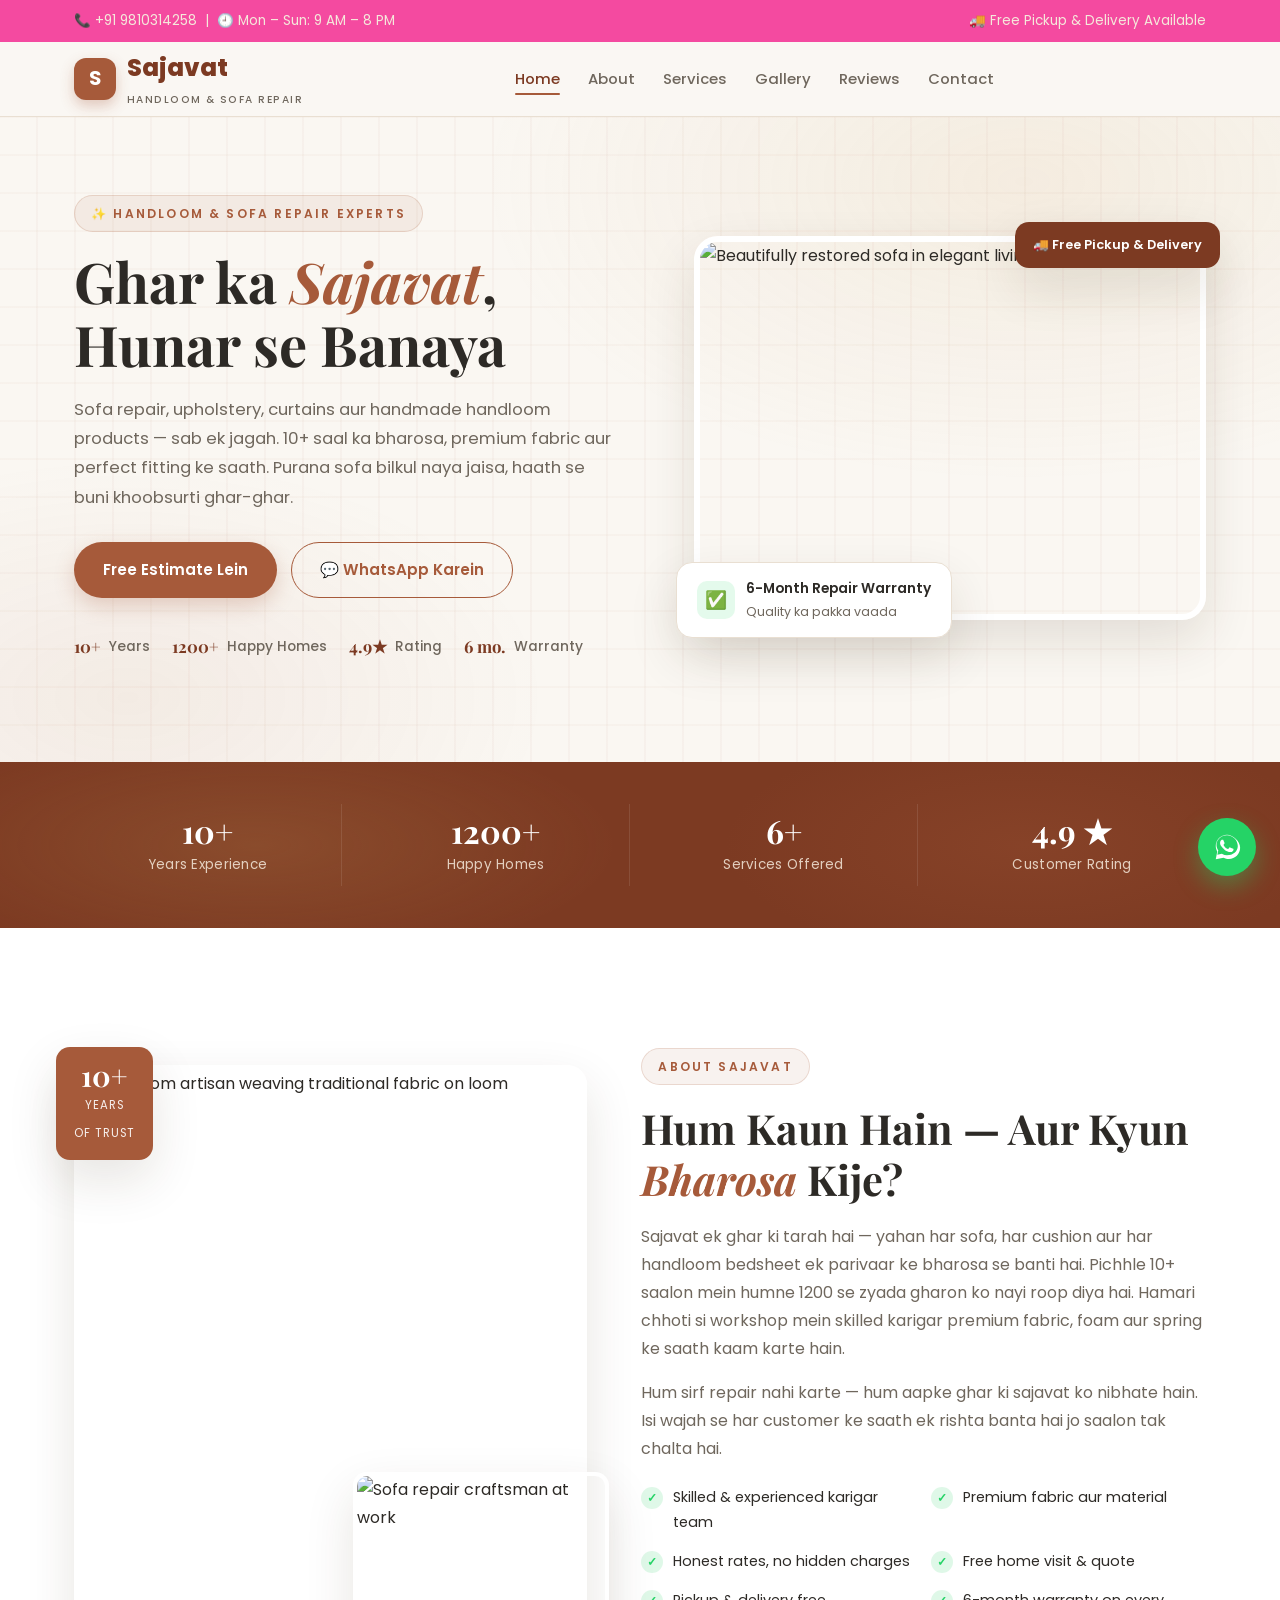
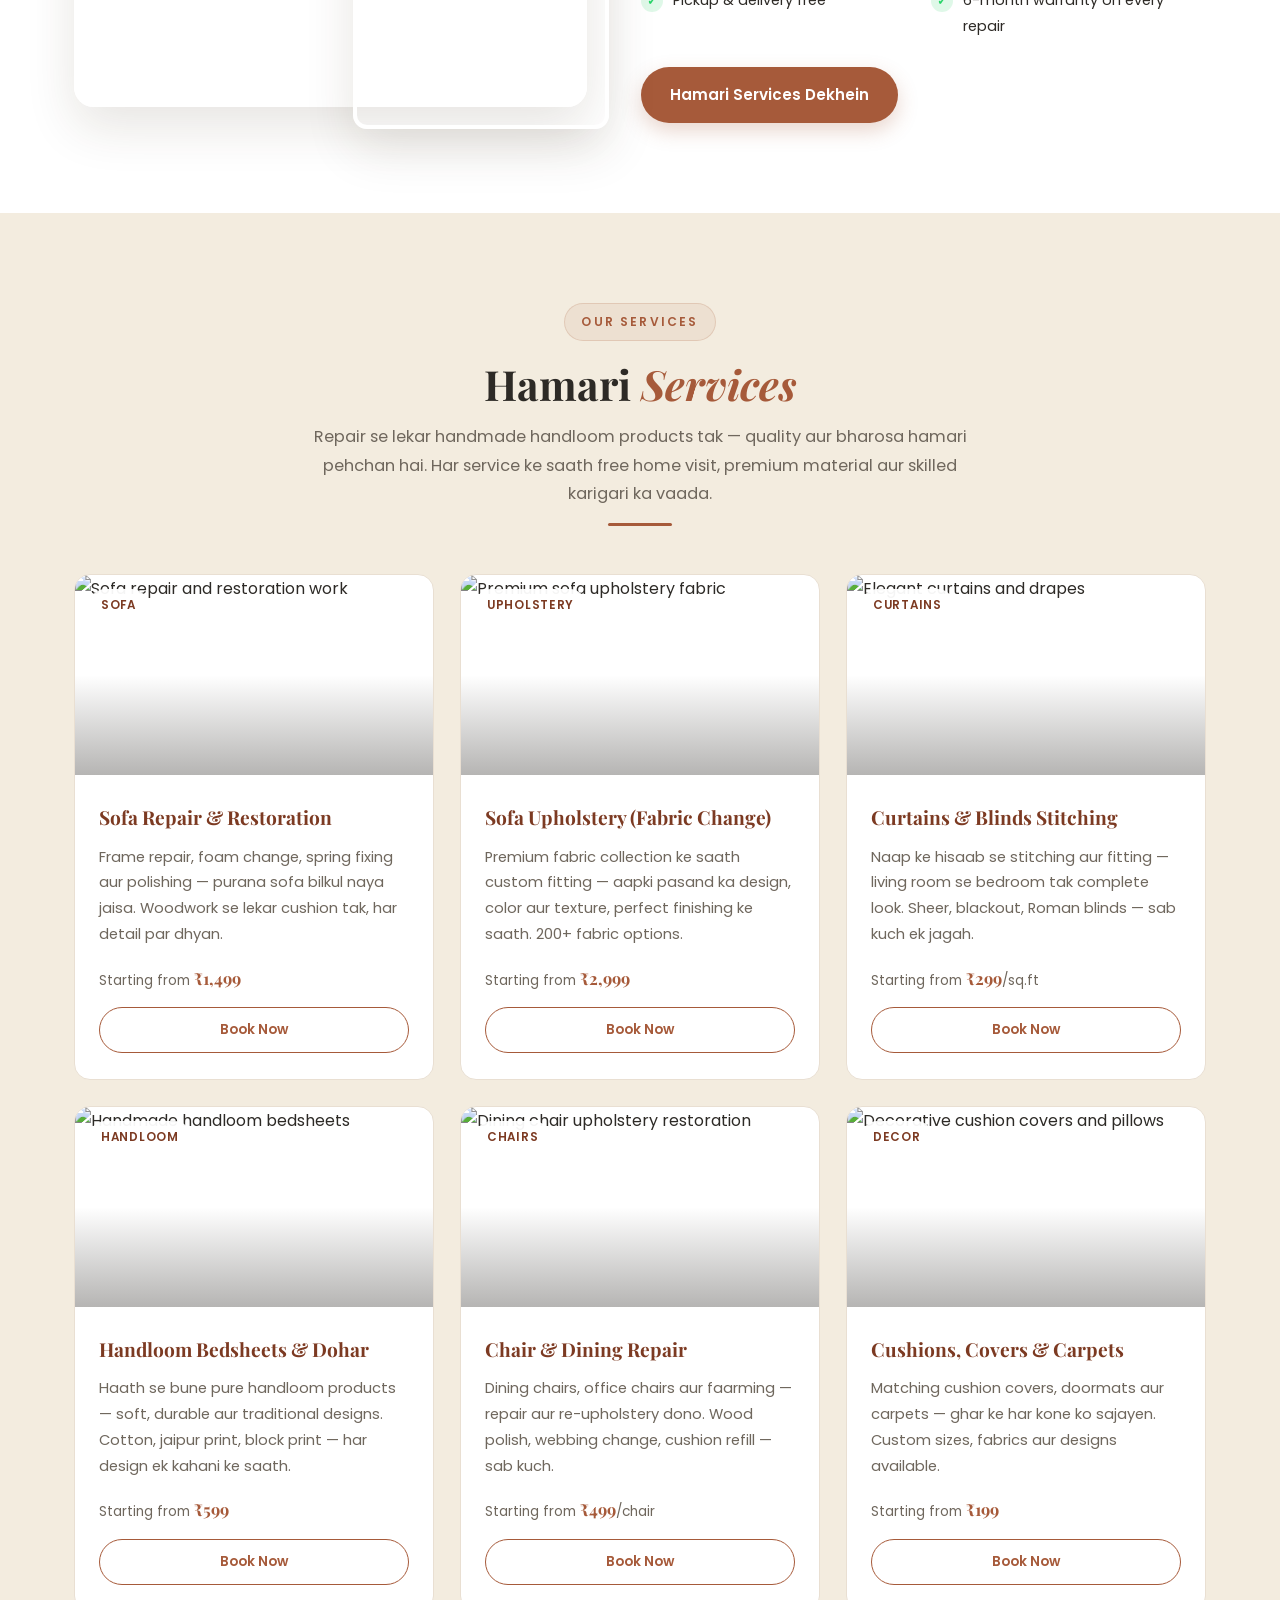
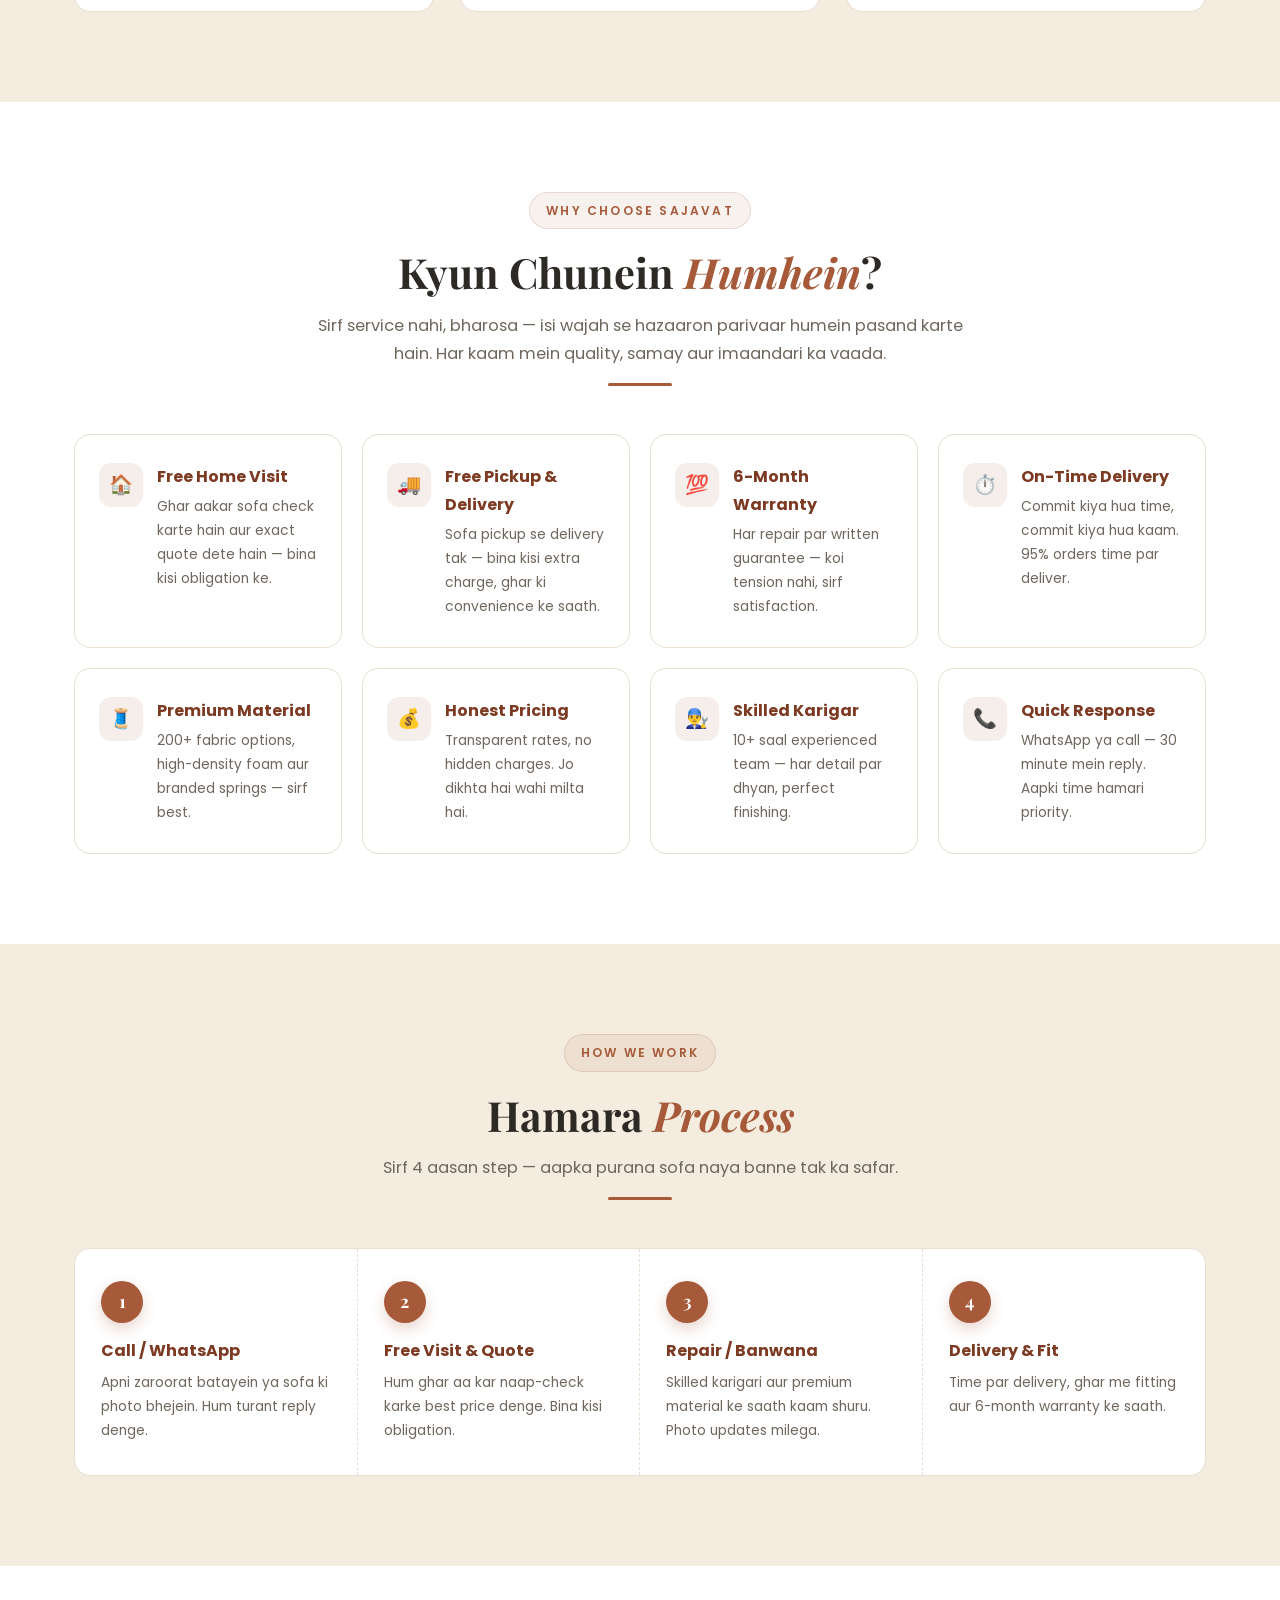
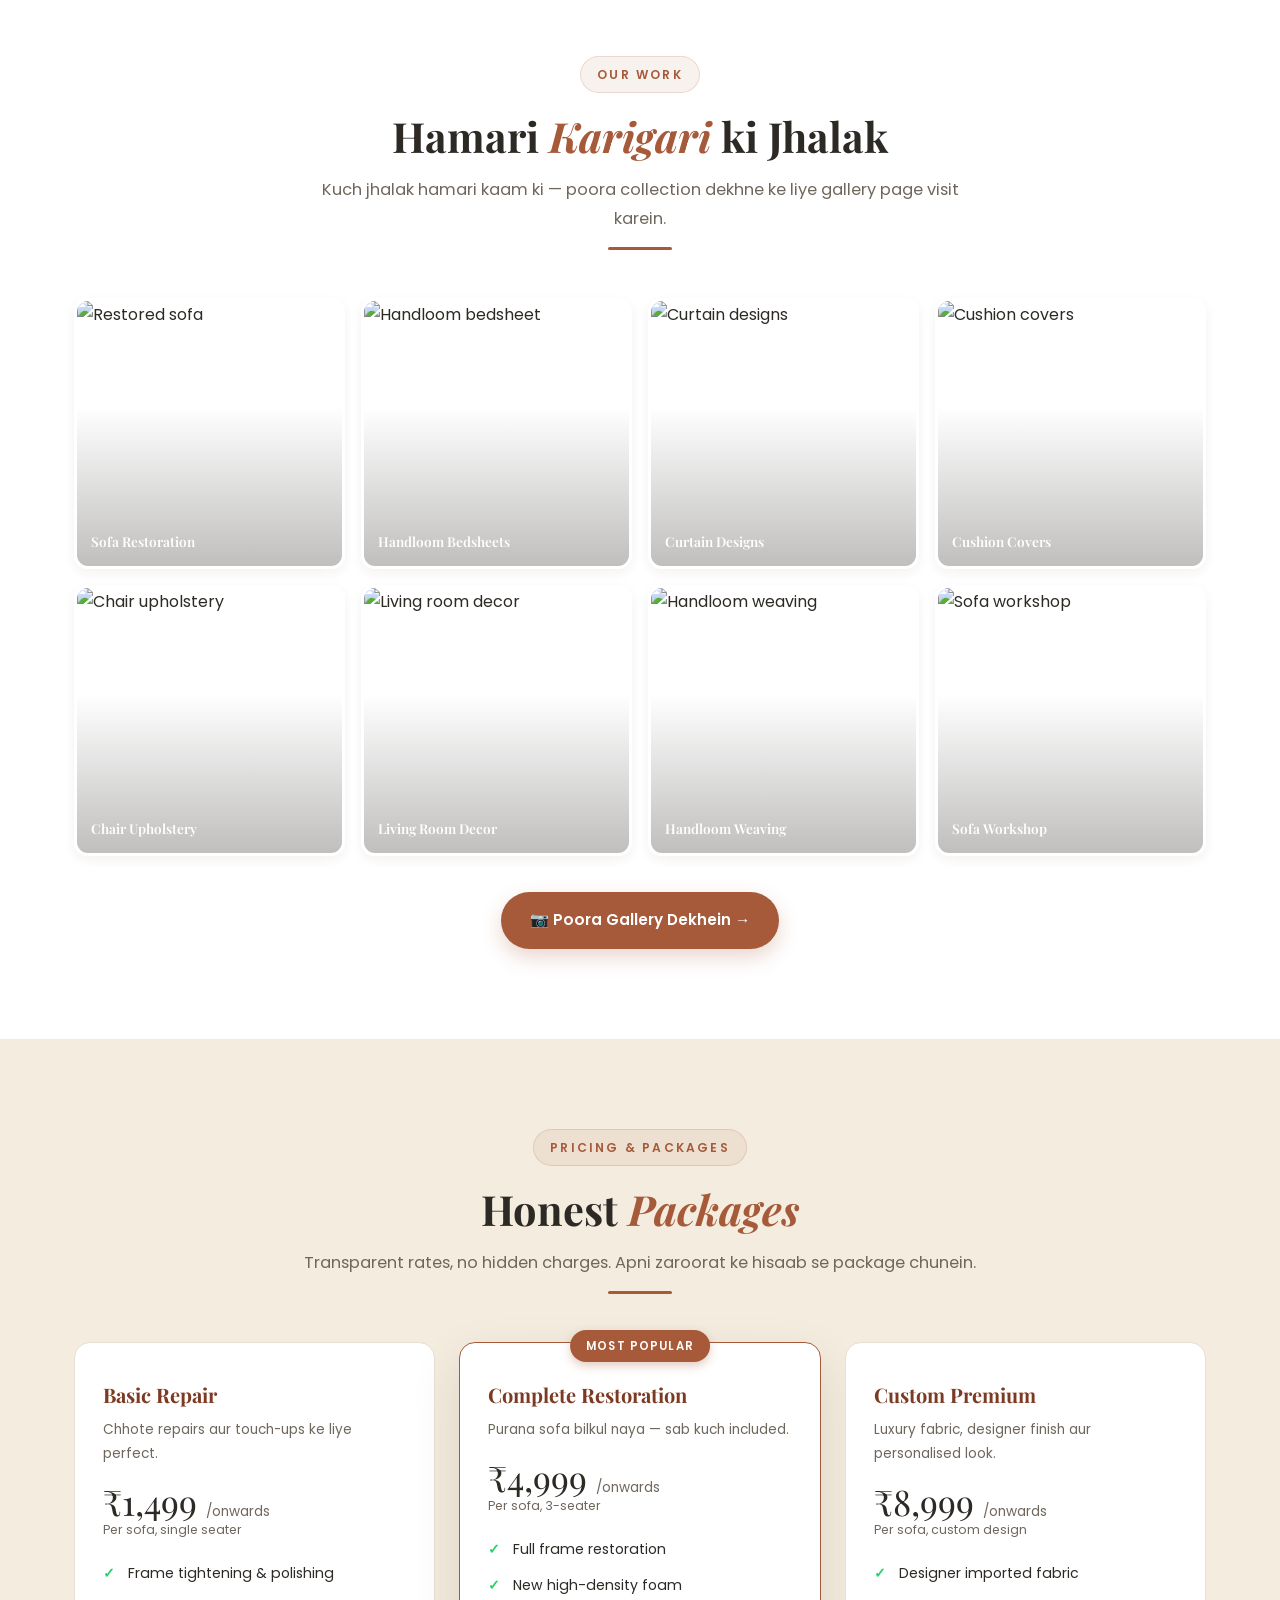
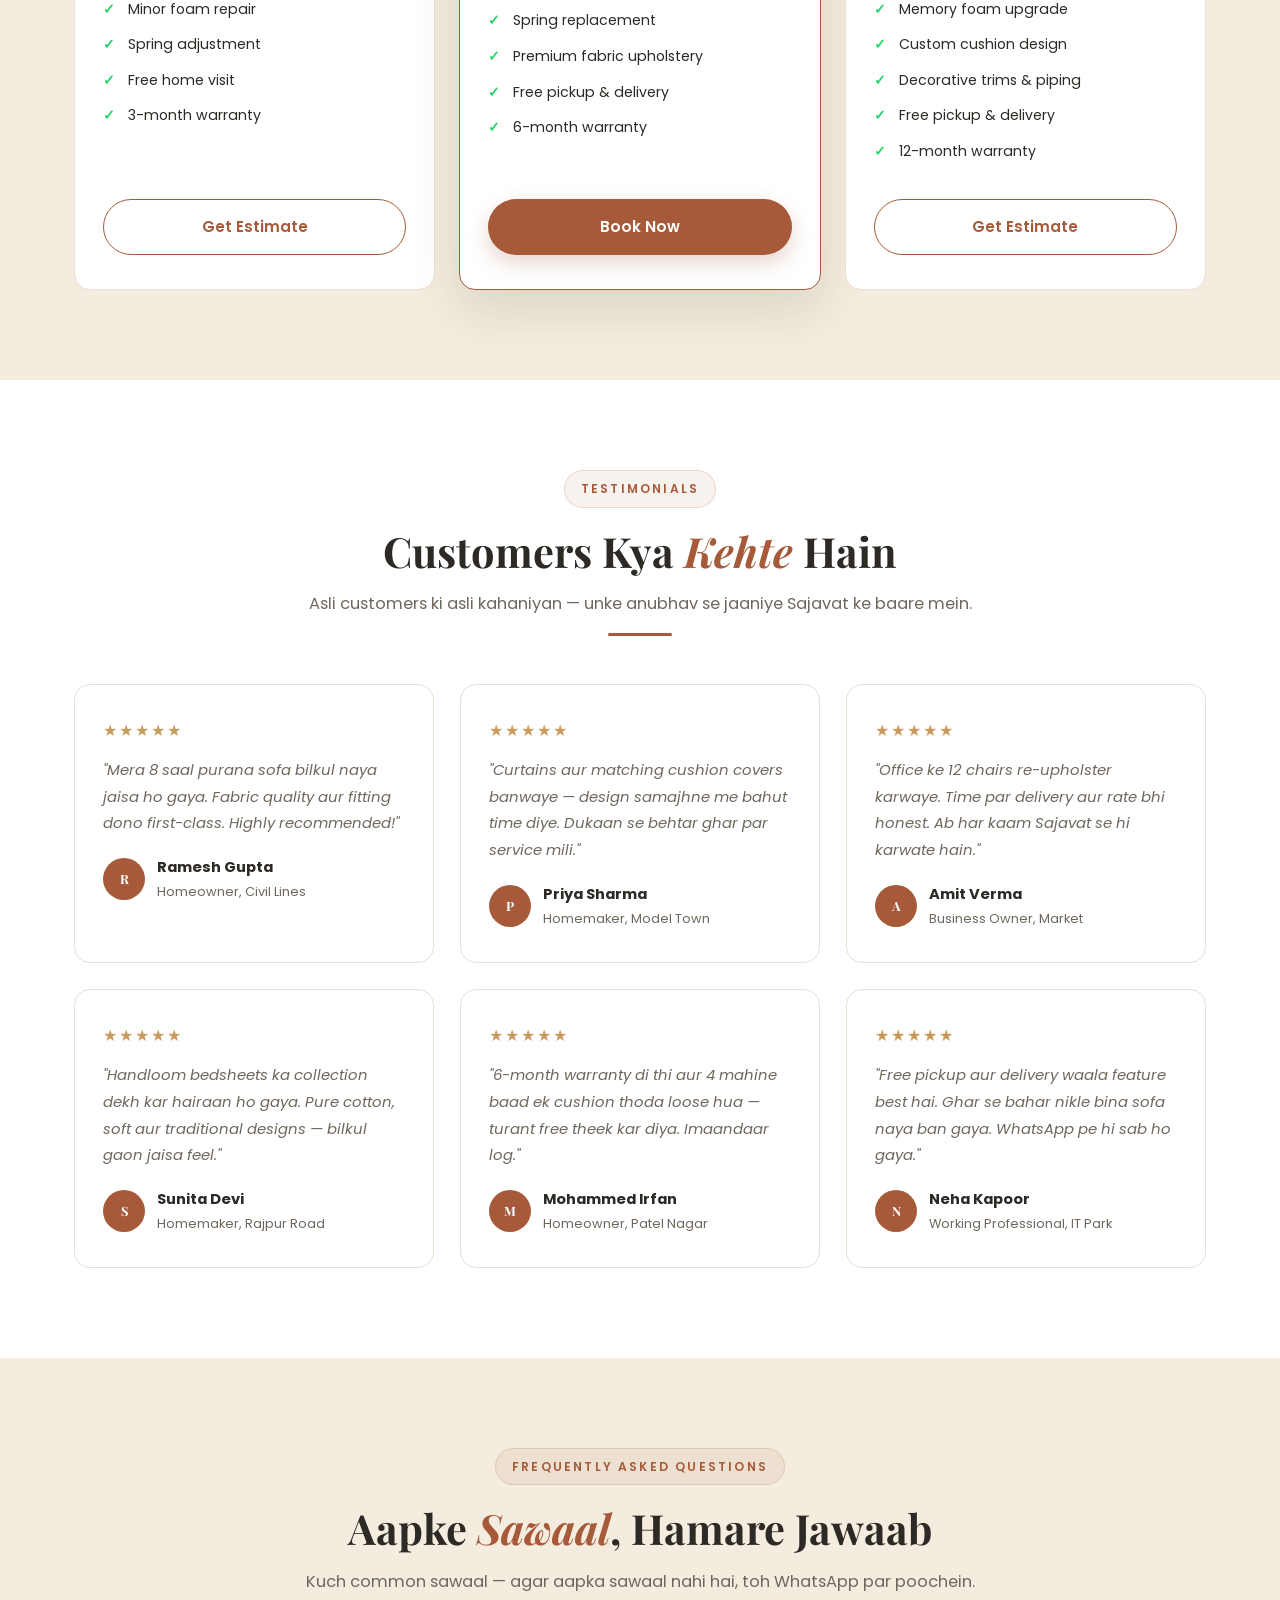
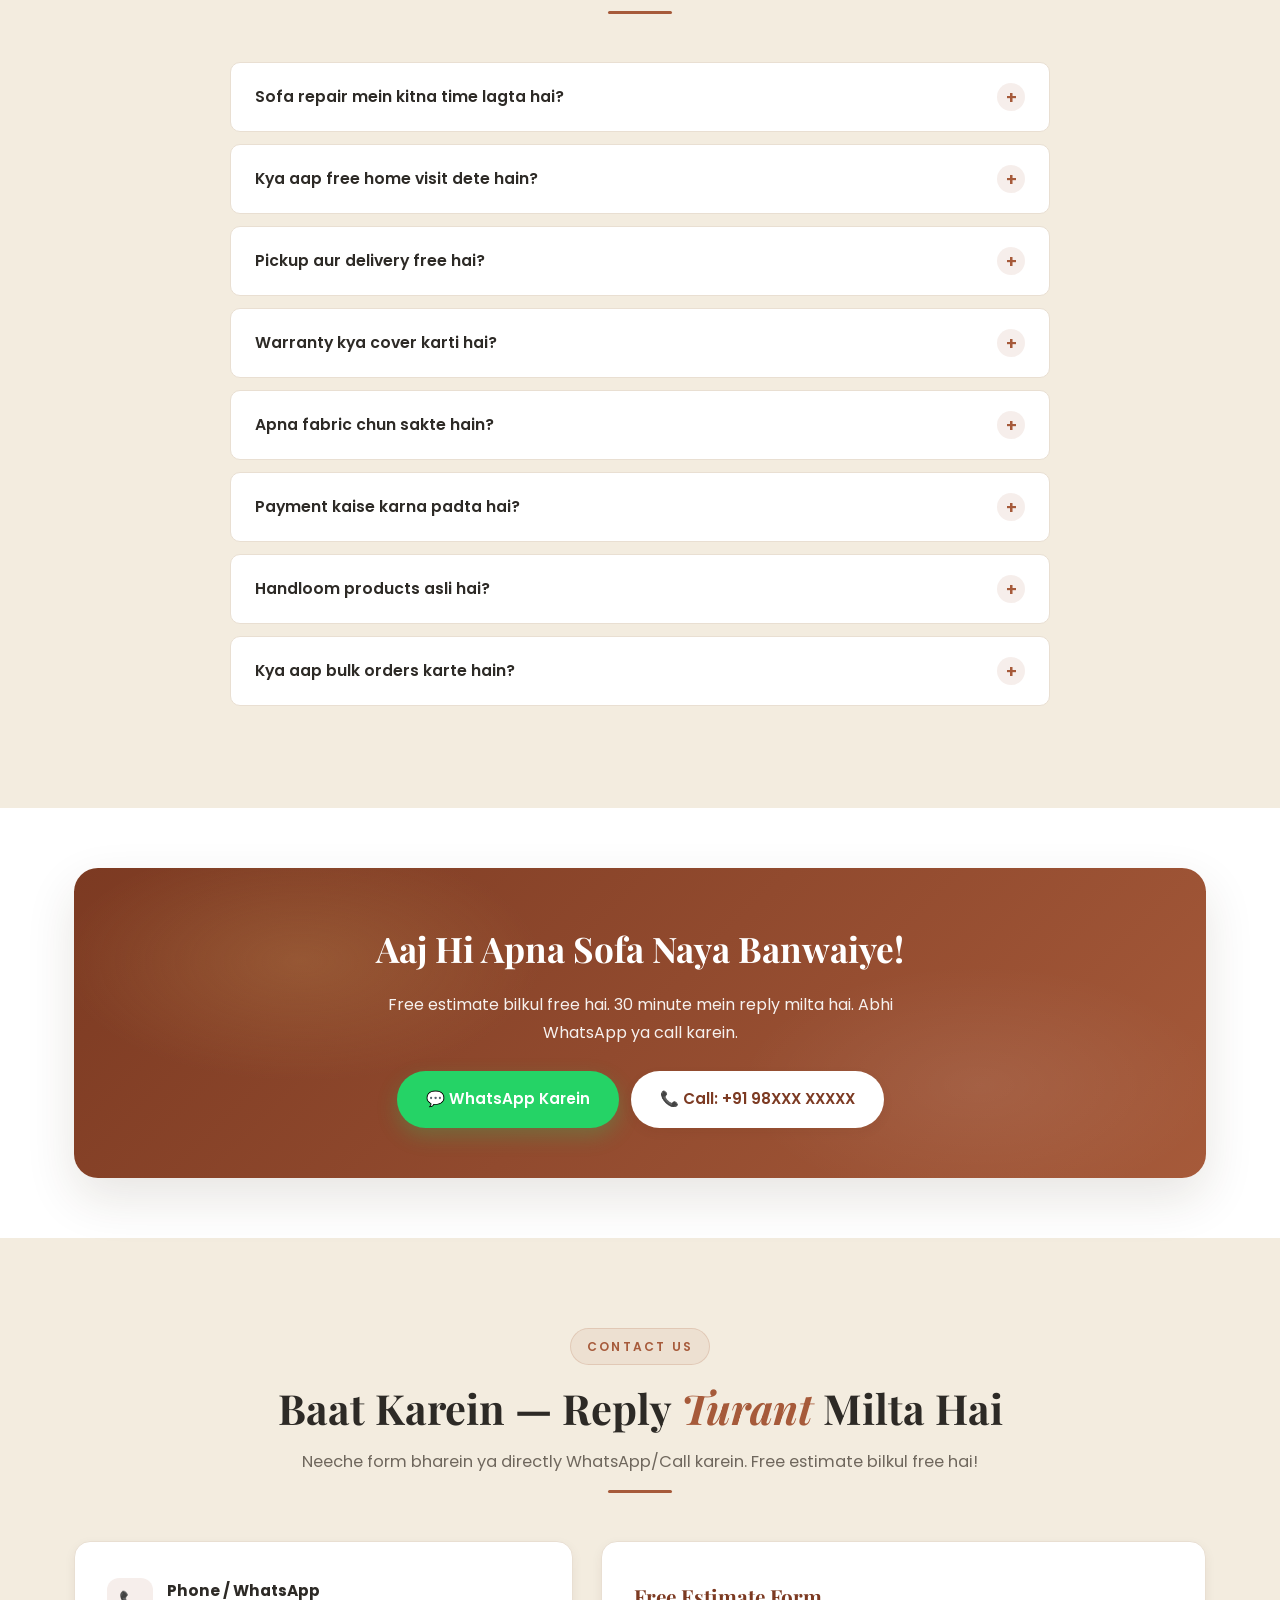
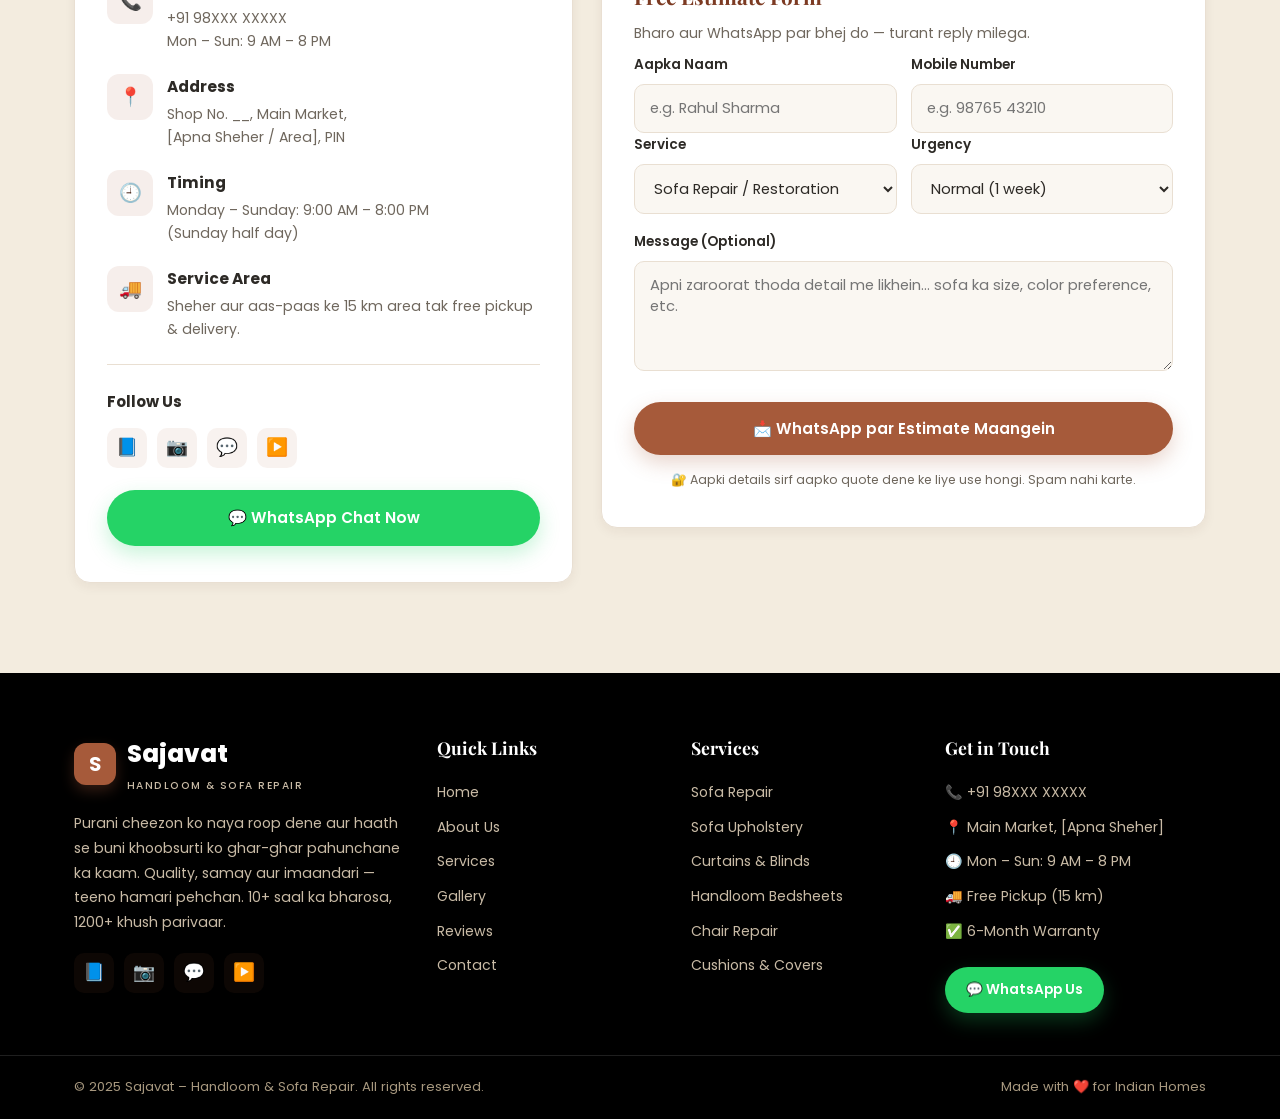
==== index.html @ e5d52e50 "initial commit" ====
<!DOCTYPE html>
<html lang="en">
<head>
<meta charset="UTF-8" />
<meta name="viewport" content="width=device-width, initial-scale=1.0"/>
<title>Sajavat - Handloom & Sofa Repair | Sofa Upholstery, Curtains, Handloom Products</title>
<meta name="description" content="Sajavat - Handloom & Sofa Repair. Professional sofa repair, upholstery, curtains, bedsheets aur handmade handloom products. 10+ years experience, free pickup & delivery, 6-month warranty."/>
<meta name="keywords" content="sofa repair, sofa upholstery, curtains, handloom bedsheets, cushion covers, chair repair, furniture restoration, India"/>
<link rel="icon" href="data:image/svg+xml,<svg xmlns='http://www.w3.org/2000/svg' viewBox='0 0 100 100'><text y='.9em' font-size='90'>🛋️</text></svg>"/>
<link rel="preconnect" href="https://fonts.googleapis.com">
<link rel="preconnect" href="https://fonts.gstatic.com" crossorigin>
<link href="https://fonts.googleapis.com/css2?family=Playfair+Display:wght@600;700;800&family=Poppins:wght@300;400;500;600;700&display=swap" rel="stylesheet">
<link rel="stylesheet" href="assets/css/style.css">
</head>
<body>

<!-- Topbar -->
<div class="topbar">
  <div class="container">
    <span>📞 +91 9810314258 &nbsp;|&nbsp; 🕘 Mon – Sun: 9 AM – 8 PM</span>
    <span>🚚 Free Pickup &amp; Delivery Available</span>
  </div>
</div>

<!-- Navbar -->
<header class="nav" id="nav">
  <div class="container">
    <a href="index.html" class="logo">
      <span class="mark">S</span>
      <span>Sajavat<small>HANDLOOM &amp; SOFA REPAIR</small></span>
    </a>
    <ul class="nav-links" id="navLinks">
      <li><a href="index.html" class="active">Home</a></li>
      <li><a href="about.html">About</a></li>
      <li><a href="index.html#services">Services</a></li>
      <li><a href="gallery.html">Gallery</a></li>
      <li><a href="index.html#reviews">Reviews</a></li>
      <li><a href="index.html#contact">Contact</a></li>
    </ul>
    <div class="nav-cta">
      <button class="hamburger" id="hamburger" aria-label="Menu"><span></span><span></span><span></span></button>
    </div>
  </div>
</header>

<!-- Hero -->
<section class="hero" id="home">
  <div class="container">
    <div>
      <span class="eyebrow bg-light">✨ Handloom &amp; Sofa Repair Experts</span>
      <h1>Ghar ka <em>Sajavat</em>,<br>Hunar se Banaya</h1>
      <p>Sofa repair, upholstery, curtains aur handmade handloom products — sab ek jagah.
         10+ saal ka bharosa, premium fabric aur perfect fitting ke saath.
         Purana sofa bilkul naya jaisa, haath se buni khoobsurti ghar-ghar.</p>
      <div class="hero-cta">
        <a href="#contact" class="btn btn-primary">Free Estimate Lein</a>
        <a href="#" class="btn btn-ghost" onclick="return openWA('Hello Sajavat! Mujhe services ke bare me jankari chahiye.')">💬 WhatsApp Karein</a>
      </div>
      <div class="hero-trust">
        <div class="t"><b>10+</b> Years</div>
        <div class="t"><b>1200+</b> Happy Homes</div>
        <div class="t"><b>4.9★</b> Rating</div>
        <div class="t"><b>6 mo.</b> Warranty</div>
      </div>
    </div>
    <div class="hero-art">
      <div class="img-wrap">
        <img src="https://z-cdn.chatglm.cn/image-search-mcp/images-ppt/97ce4879fca1.jpg" alt="Beautifully restored sofa in elegant living room" loading="eager"/>
      </div>
      <div class="float-card">
        <span class="ic">✅</span>
        <span>6-Month Repair Warranty<small>Quality ka pakka vaada</small></span>
      </div>
      <div class="float-card-2">🚚 Free Pickup &amp; Delivery</div>
    </div>
  </div>
</section>

<!-- Stats -->
<div class="stats">
  <div class="container">
    <div class="stat"><b>10+</b><span>Years Experience</span></div>
    <div class="stat"><b>1200+</b><span>Happy Homes</span></div>
    <div class="stat"><b>6+</b><span>Services Offered</span></div>
    <div class="stat"><b>4.9 ★</b><span>Customer Rating</span></div>
  </div>
</div>

<!-- About -->
<section id="about">
  <div class="container">
    <div class="about-grid">
      <div class="about-img reveal">
        <div class="img-main">
          <img src="https://z-cdn.chatglm.cn/image-search-mcp/images-ppt/840c051d8413.jpg" alt="Handloom artisan weaving traditional fabric on loom" loading="lazy"/>
        </div>
        <div class="img-inset">
          <img src="https://z-cdn.chatglm.cn/image-search-mcp/images-ppt/ca7c130a15d4.jpg" alt="Sofa repair craftsman at work" loading="lazy"/>
        </div>
        <div class="badge">
          <b>10+</b>
          <span>YEARS<br>OF TRUST</span>
        </div>
      </div>
      <div class="about-text reveal">
        <span class="eyebrow">About Sajavat</span>
        <h2 class="h2">Hum Kaun Hain — Aur Kyun <em>Bharosa</em> Kije?</h2>
        <p>Sajavat ek ghar ki tarah hai — yahan har sofa, har cushion aur har handloom bedsheet
           ek parivaar ke bharosa se banti hai. Pichhle 10+ saalon mein humne 1200 se zyada
           gharon ko nayi roop diya hai. Hamari chhoti si workshop mein skilled karigar
           premium fabric, foam aur spring ke saath kaam karte hain.</p>
        <p>Hum sirf repair nahi karte — hum aapke ghar ki sajavat ko nibhate hain.
           Isi wajah se har customer ke saath ek rishta banta hai jo saalon tak chalta hai.</p>
        <ul class="about-points">
          <li>Skilled &amp; experienced karigar team</li>
          <li>Premium fabric aur material</li>
          <li>Honest rates, no hidden charges</li>
          <li>Free home visit &amp; quote</li>
          <li>Pickup &amp; delivery free</li>
          <li>6-month warranty on every repair</li>
        </ul>
        <a href="#services" class="btn btn-primary">Hamari Services Dekhein</a>
      </div>
    </div>
  </div>
</section>

<!-- Services -->
<section id="services" class="alt">
  <div class="container">
    <div class="center reveal">
      <span class="eyebrow">Our Services</span>
      <h2 class="h2">Hamari <em>Services</em></h2>
      <p class="lead">Repair se lekar handmade handloom products tak — quality aur bharosa hamari pehchan hai.
         Har service ke saath free home visit, premium material aur skilled karigari ka vaada.</p>
      <div class="divider"></div>
    </div>
    <div class="grid-3">

      <div class="service-card reveal">
        <div class="img">
          <span class="tag">Sofa</span>
          <img src="https://kmsofarepair.in/wp-content/uploads/2026/04/kmsofarepair5.png" alt="Sofa repair and restoration work" loading="lazy"/>
        </div>
        <div class="body">
          <h3>Sofa Repair &amp; Restoration</h3>
          <p>Frame repair, foam change, spring fixing aur polishing — purana sofa bilkul naya jaisa.
             Woodwork se lekar cushion tak, har detail par dhyan.</p>
          <div class="price">Starting from <b>₹1,499</b></div>
          <a href="#contact" class="btn btn-ghost btn-sm">Book Now</a>
        </div>
      </div>

      <div class="service-card reveal">
        <div class="img">
          <span class="tag">Upholstery</span>
          <img src="https://encrypted-tbn0.gstatic.com/images?q=tbn:ANd9GcQnqzMTVvgCG3smobChjIST50tUYcXAbkySMN74mga-4A&s=10" alt="Premium sofa upholstery fabric" loading="lazy"/>
        </div>
        <div class="body">
          <h3>Sofa Upholstery (Fabric Change)</h3>
          <p>Premium fabric collection ke saath custom fitting — aapki pasand ka design, color aur
             texture, perfect finishing ke saath. 200+ fabric options.</p>
          <div class="price">Starting from <b>₹2,999</b></div>
          <a href="#contact" class="btn btn-ghost btn-sm">Book Now</a>
        </div>
      </div>

      <div class="service-card reveal">
        <div class="img">
          <span class="tag">Curtains</span>
          <img src="https://encrypted-tbn0.gstatic.com/images?q=tbn:ANd9GcS8aWmDX20CifVtRWA8D0QKsVitb74I-jEuUjzS-Oiy6Q&s=10" alt="Elegant curtains and drapes" loading="lazy"/>
        </div>
        <div class="body">
          <h3>Curtains &amp; Blinds Stitching</h3>
          <p>Naap ke hisaab se stitching aur fitting — living room se bedroom tak complete look.
             Sheer, blackout, Roman blinds — sab kuch ek jagah.</p>
          <div class="price">Starting from <b>₹299</b>/sq.ft</div>
          <a href="#contact" class="btn btn-ghost btn-sm">Book Now</a>
        </div>
      </div>

      <div class="service-card reveal">
        <div class="img">
          <span class="tag">Handloom</span>
          <img src="https://www.chapassyahii.com/cdn/shop/files/neel-van-buti-dohar-and-bedsheet-combo-7245305.png?v=1783492270&width=3840" alt="Handmade handloom bedsheets" loading="lazy"/>
        </div>
        <div class="body">
          <h3>Handloom Bedsheets &amp; Dohar</h3>
          <p>Haath se bune pure handloom products — soft, durable aur traditional designs.
             Cotton, jaipur print, block print — har design ek kahani ke saath.</p>
          <div class="price">Starting from <b>₹599</b></div>
          <a href="#contact" class="btn btn-ghost btn-sm">Book Now</a>
        </div>
      </div>

      <div class="service-card reveal">
        <div class="img">
          <span class="tag">Chairs</span>
          <img src="https://z-cdn.chatglm.cn/image-search-mcp/images-ppt/58f1ea034c84.jpg" alt="Dining chair upholstery restoration" loading="lazy"/>
        </div>
        <div class="body">
          <h3>Chair &amp; Dining Repair</h3>
          <p>Dining chairs, office chairs aur faarming — repair aur re-upholstery dono.
             Wood polish, webbing change, cushion refill — sab kuch.</p>
          <div class="price">Starting from <b>₹499</b>/chair</div>
          <a href="#contact" class="btn btn-ghost btn-sm">Book Now</a>
        </div>
      </div>

      <div class="service-card reveal">
        <div class="img">
          <span class="tag">Decor</span>
          <img src="https://images.pexels.com/photos/18714557/pexels-photo-18714557/free-photo-of-pillows-and-blankets-on-an-exhibition.jpeg" alt="Decorative cushion covers and pillows" loading="lazy"/>
        </div>
        <div class="body">
          <h3>Cushions, Covers &amp; Carpets</h3>
          <p>Matching cushion covers, doormats aur carpets — ghar ke har kone ko sajayen.
             Custom sizes, fabrics aur designs available.</p>
          <div class="price">Starting from <b>₹199</b></div>
          <a href="#contact" class="btn btn-ghost btn-sm">Book Now</a>
        </div>
      </div>

    </div>
  </div>
</section>

<!-- Why choose us -->
<section id="why">
  <div class="container">
    <div class="center reveal">
      <span class="eyebrow">Why Choose Sajavat</span>
      <h2 class="h2">Kyun Chunein <em>Humhein</em>?</h2>
      <p class="lead">Sirf service nahi, bharosa — isi wajah se hazaaron parivaar humein
         pasand karte hain. Har kaam mein quality, samay aur imaandari ka vaada.</p>
      <div class="divider"></div>
    </div>
    <div class="why-grid">
      <div class="why reveal"><div class="tick">🏠</div><div><b>Free Home Visit</b><p>Ghar aakar sofa check karte hain aur exact quote dete hain — bina kisi obligation ke.</p></div></div>
      <div class="why reveal"><div class="tick">🚚</div><div><b>Free Pickup &amp; Delivery</b><p>Sofa pickup se delivery tak — bina kisi extra charge, ghar ki convenience ke saath.</p></div></div>
      <div class="why reveal"><div class="tick">💯</div><div><b>6-Month Warranty</b><p>Har repair par written guarantee — koi tension nahi, sirf satisfaction.</p></div></div>
      <div class="why reveal"><div class="tick">⏱️</div><div><b>On-Time Delivery</b><p>Commit kiya hua time, commit kiya hua kaam. 95% orders time par deliver.</p></div></div>
      <div class="why reveal"><div class="tick">🧵</div><div><b>Premium Material</b><p>200+ fabric options, high-density foam aur branded springs — sirf best.</p></div></div>
      <div class="why reveal"><div class="tick">💰</div><div><b>Honest Pricing</b><p>Transparent rates, no hidden charges. Jo dikhta hai wahi milta hai.</p></div></div>
      <div class="why reveal"><div class="tick">👨‍🔧</div><div><b>Skilled Karigar</b><p>10+ saal experienced team — har detail par dhyan, perfect finishing.</p></div></div>
      <div class="why reveal"><div class="tick">📞</div><div><b>Quick Response</b><p>WhatsApp ya call — 30 minute mein reply. Aapki time hamari priority.</p></div></div>
    </div>
  </div>
</section>

<!-- Process -->
<section class="alt" id="process">
  <div class="container">
    <div class="center reveal">
      <span class="eyebrow">How We Work</span>
      <h2 class="h2">Hamara <em>Process</em></h2>
      <p class="lead">Sirf 4 aasan step — aapka purana sofa naya banne tak ka safar.</p>
      <div class="divider"></div>
    </div>
    <div class="process reveal">
      <div class="step"><div class="num">1</div><b>Call / WhatsApp</b><p>Apni zaroorat batayein ya sofa ki photo bhejein. Hum turant reply denge.</p></div>
      <div class="step"><div class="num">2</div><b>Free Visit &amp; Quote</b><p>Hum ghar aa kar naap-check karke best price denge. Bina kisi obligation.</p></div>
      <div class="step"><div class="num">3</div><b>Repair / Banwana</b><p>Skilled karigari aur premium material ke saath kaam shuru. Photo updates milega.</p></div>
      <div class="step"><div class="num">4</div><b>Delivery &amp; Fit</b><p>Time par delivery, ghar me fitting aur 6-month warranty ke saath.</p></div>
    </div>
  </div>
</section>

<!-- Gallery preview -->
<section id="gallery-preview">
  <div class="container">
    <div class="center reveal">
      <span class="eyebrow">Our Work</span>
      <h2 class="h2">Hamari <em>Karigari</em> ki Jhalak</h2>
      <p class="lead">Kuch jhalak hamari kaam ki — poora collection dekhne ke liye gallery page visit karein.</p>
      <div class="divider"></div>
    </div>
    <div class="gallery-preview">
      <a href="gallery.html" class="gp reveal">
        <img src="https://z-cdn.chatglm.cn/image-search-mcp/images-ppt/9d65d45a7bd0.jpg" alt="Restored sofa" loading="lazy"/>
        <span class="cap">Sofa Restoration</span>
      </a>
      <a href="gallery.html" class="gp reveal">
        <img src="https://z-cdn.chatglm.cn/image-search-mcp/images-ppt/f0bea432de3f.jpg" alt="Handloom bedsheet" loading="lazy"/>
        <span class="cap">Handloom Bedsheets</span>
      </a>
      <a href="gallery.html" class="gp reveal">
        <img src="https://z-cdn.chatglm.cn/image-search-mcp/images-ppt/140c94dad20f.jpg" alt="Curtain designs" loading="lazy"/>
        <span class="cap">Curtain Designs</span>
      </a>
      <a href="gallery.html" class="gp reveal">
        <img src="https://z-cdn.chatglm.cn/image-search-mcp/images-ppt/82efd582cbd0.jpg" alt="Cushion covers" loading="lazy"/>
        <span class="cap">Cushion Covers</span>
      </a>
      <a href="gallery.html" class="gp reveal">
        <img src="https://z-cdn.chatglm.cn/image-search-mcp/images-ppt/a2d2b614a977.jpg" alt="Chair upholstery" loading="lazy"/>
        <span class="cap">Chair Upholstery</span>
      </a>
      <a href="gallery.html" class="gp reveal">
        <img src="https://z-cdn.chatglm.cn/image-search-mcp/images-ppt/79854e62e999.jpg" alt="Living room decor" loading="lazy"/>
        <span class="cap">Living Room Decor</span>
      </a>
      <a href="gallery.html" class="gp reveal">
        <img src="https://z-cdn.chatglm.cn/image-search-mcp/images-ppt/6f8ee395700f.jpg" alt="Handloom weaving" loading="lazy"/>
        <span class="cap">Handloom Weaving</span>
      </a>
      <a href="gallery.html" class="gp reveal">
        <img src="https://z-cdn.chatglm.cn/image-search-mcp/images-ppt/e37630650fdc.jpg" alt="Sofa workshop" loading="lazy"/>
        <span class="cap">Sofa Workshop</span>
      </a>
    </div>
    <div class="gallery-link-bar">
      <a href="gallery.html" class="btn btn-primary">📷 Poora Gallery Dekhein →</a>
    </div>
  </div>
</section>

<!-- Pricing / Packages -->
<section class="alt" id="pricing">
  <div class="container">
    <div class="center reveal">
      <span class="eyebrow">Pricing &amp; Packages</span>
      <h2 class="h2">Honest <em>Packages</em></h2>
      <p class="lead">Transparent rates, no hidden charges. Apni zaroorat ke hisaab se package chunein.</p>
      <div class="divider"></div>
    </div>
    <div class="price-grid">

      <div class="price-card reveal">
        <h3>Basic Repair</h3>
        <p class="desc">Chhote repairs aur touch-ups ke liye perfect.</p>
        <div class="amt">₹1,499 <small>/onwards</small></div>
        <div class="from">Per sofa, single seater</div>
        <ul>
          <li>Frame tightening &amp; polishing</li>
          <li>Minor foam repair</li>
          <li>Spring adjustment</li>
          <li>Free home visit</li>
          <li>3-month warranty</li>
        </ul>
        <a href="#contact" class="btn btn-ghost">Get Estimate</a>
      </div>

      <div class="price-card featured reveal">
        <span class="ribbon">Most Popular</span>
        <h3>Complete Restoration</h3>
        <p class="desc">Purana sofa bilkul naya — sab kuch included.</p>
        <div class="amt">₹4,999 <small>/onwards</small></div>
        <div class="from">Per sofa, 3-seater</div>
        <ul>
          <li>Full frame restoration</li>
          <li>New high-density foam</li>
          <li>Spring replacement</li>
          <li>Premium fabric upholstery</li>
          <li>Free pickup &amp; delivery</li>
          <li>6-month warranty</li>
        </ul>
        <a href="#contact" class="btn btn-primary">Book Now</a>
      </div>

      <div class="price-card reveal">
        <h3>Custom Premium</h3>
        <p class="desc">Luxury fabric, designer finish aur personalised look.</p>
        <div class="amt">₹8,999 <small>/onwards</small></div>
        <div class="from">Per sofa, custom design</div>
        <ul>
          <li>Designer imported fabric</li>
          <li>Memory foam upgrade</li>
          <li>Custom cushion design</li>
          <li>Decorative trims &amp; piping</li>
          <li>Free pickup &amp; delivery</li>
          <li>12-month warranty</li>
        </ul>
        <a href="#contact" class="btn btn-ghost">Get Estimate</a>
      </div>

    </div>
  </div>
</section>

<!-- Reviews -->
<section id="reviews">
  <div class="container">
    <div class="center reveal">
      <span class="eyebrow">Testimonials</span>
      <h2 class="h2">Customers Kya <em>Kehte</em> Hain</h2>
      <p class="lead">Asli customers ki asli kahaniyan — unke anubhav se jaaniye Sajavat ke baare mein.</p>
      <div class="divider"></div>
    </div>
    <div class="grid-3">
      <div class="card review reveal">
        <div class="stars">★★★★★</div>
        <p>"Mera 8 saal purana sofa bilkul naya jaisa ho gaya. Fabric quality aur fitting dono first-class. Highly recommended!"</p>
        <div class="who"><span class="av">R</span><div><b>Ramesh Gupta</b><span>Homeowner, Civil Lines</span></div></div>
      </div>
      <div class="card review reveal">
        <div class="stars">★★★★★</div>
        <p>"Curtains aur matching cushion covers banwaye — design samajhne me bahut time diye. Dukaan se behtar ghar par service mili."</p>
        <div class="who"><span class="av">P</span><div><b>Priya Sharma</b><span>Homemaker, Model Town</span></div></div>
      </div>
      <div class="card review reveal">
        <div class="stars">★★★★★</div>
        <p>"Office ke 12 chairs re-upholster karwaye. Time par delivery aur rate bhi honest. Ab har kaam Sajavat se hi karwate hain."</p>
        <div class="who"><span class="av">A</span><div><b>Amit Verma</b><span>Business Owner, Market</span></div></div>
      </div>
      <div class="card review reveal">
        <div class="stars">★★★★★</div>
        <p>"Handloom bedsheets ka collection dekh kar hairaan ho gaya. Pure cotton, soft aur traditional designs — bilkul gaon jaisa feel."</p>
        <div class="who"><span class="av">S</span><div><b>Sunita Devi</b><span>Homemaker, Rajpur Road</span></div></div>
      </div>
      <div class="card review reveal">
        <div class="stars">★★★★★</div>
        <p>"6-month warranty di thi aur 4 mahine baad ek cushion thoda loose hua — turant free theek kar diya. Imaandaar log."</p>
        <div class="who"><span class="av">M</span><div><b>Mohammed Irfan</b><span>Homeowner, Patel Nagar</span></div></div>
      </div>
      <div class="card review reveal">
        <div class="stars">★★★★★</div>
        <p>"Free pickup aur delivery waala feature best hai. Ghar se bahar nikle bina sofa naya ban gaya. WhatsApp pe hi sab ho gaya."</p>
        <div class="who"><span class="av">N</span><div><b>Neha Kapoor</b><span>Working Professional, IT Park</span></div></div>
      </div>
    </div>
  </div>
</section>

<!-- FAQ -->
<section class="alt" id="faq">
  <div class="container">
    <div class="center reveal">
      <span class="eyebrow">Frequently Asked Questions</span>
      <h2 class="h2">Aapke <em>Sawaal</em>, Hamare Jawaab</h2>
      <p class="lead">Kuch common sawaal — agar aapka sawaal nahi hai, toh WhatsApp par poochein.</p>
      <div class="divider"></div>
    </div>
    <div class="faq-list">

      <div class="faq reveal">
        <div class="faq-q">Sofa repair mein kitna time lagta hai?<span class="ind">+</span></div>
        <div class="faq-a">Basic repair 2-3 din mein ho jaata hai. Complete restoration mein 5-7 din lagte hain. Custom premium sofa ke liye 10-15 din lag sakte hain, kyunki designer fabric order karna padta hai.</div>
      </div>

      <div class="faq reveal">
        <div class="faq-q">Kya aap free home visit dete hain?<span class="ind">+</span></div>
        <div class="faq-a">Haan! Sheher aur aas-paas ke 15 km area mein free home visit dete hain. Hum ghar aakar sofa check karte hain aur exact quote dete hain — bina kisi obligation ke.</div>
      </div>

      <div class="faq reveal">
        <div class="faq-q">Pickup aur delivery free hai?<span class="ind">+</span></div>
        <div class="faq-a">Haan, 15 km ke area mein pickup aur delivery bilkul free hai. Iske baad bhi nominal charge lagta hai jo pehle hi bataya jaata hai.</div>
      </div>

      <div class="faq reveal">
        <div class="faq-q">Warranty kya cover karti hai?<span class="ind">+</span></div>
        <div class="faq-a">Hamari 6-month warranty stitching, fitting aur material ki defects ko cover karti hai. Normal wear-and-tear ya misuse cover nahi hota.</div>
      </div>

      <div class="faq reveal">
        <div class="faq-q">Apna fabric chun sakte hain?<span class="ind">+</span></div>
        <div class="faq-a">Bilkul! Hum 200+ fabric options le kar aate hain — cotton, linen, velvet, leatherette aur designer prints. Aap apni pasand ka color aur design chun sakte hain.</div>
      </div>

      <div class="faq reveal">
        <div class="faq-q">Payment kaise karna padta hai?<span class="ind">+</span></div>
        <div class="faq-a">Hum cash, UPI, bank transfer aur card — sab accept karte hain. 50% advance kaam shuru karne se pehle aur baaki delivery par.</div>
      </div>

      <div class="faq reveal">
        <div class="faq-q">Handloom products asli hai?<span class="ind">+</span></div>
        <div class="faq-a">Haan, hamare saare handloom products haath se bune jaate hain — direct artisan se. Pure cotton aur natural dyes ka istemaal hota hai.</div>
      </div>

      <div class="faq reveal">
        <div class="faq-q">Kya aap bulk orders karte hain?<span class="ind">+</span></div>
        <div class="faq-a">Haan! Hotels, offices, restaurants aur interior designers ke liye bulk orders karte hain. Special rates aur dedicated timeline ensure karte hain.</div>
      </div>

    </div>
  </div>
</section>

<!-- CTA banner -->
<section style="padding:60px 0">
  <div class="container">
    <div class="cta-banner reveal">
      <h2>Aaj Hi Apna Sofa Naya Banwaiye!</h2>
      <p>Free estimate bilkul free hai. 30 minute mein reply milta hai. Abhi WhatsApp ya call karein.</p>
      <div class="btns">
        <a href="#" class="btn btn-wa" onclick="return openWA('Hello Sajavat! Mujhe free estimate chahiye.')">💬 WhatsApp Karein</a>
        <a href="tel:+9198XXXXXXX" class="btn btn-light">📞 Call: +91 98XXX XXXXX</a>
      </div>
    </div>
  </div>
</section>

<!-- Contact -->
<section class="alt" id="contact">
  <div class="container">
    <div class="center reveal">
      <span class="eyebrow">Contact Us</span>
      <h2 class="h2">Baat Karein — Reply <em>Turant</em> Milta Hai</h2>
      <p class="lead">Neeche form bharein ya directly WhatsApp/Call karein. Free estimate bilkul free hai!</p>
      <div class="divider"></div>
    </div>
    <div class="contact-grid">

      <div class="info-card reveal">
        <div class="info-item"><div class="ico">📞</div><div><b>Phone / WhatsApp</b><p>+91 98XXX XXXXX<br>Mon – Sun: 9 AM – 8 PM</p></div></div>
        <div class="info-item"><div class="ico">📍</div><div><b>Address</b><p>Shop No. __, Main Market,<br>[Apna Sheher / Area], PIN</p></div></div>
        <div class="info-item"><div class="ico">🕘</div><div><b>Timing</b><p>Monday – Sunday: 9:00 AM – 8:00 PM<br>(Sunday half day)</p></div></div>
        <div class="info-item"><div class="ico">🚚</div><div><b>Service Area</b><p>Sheher aur aas-paas ke 15 km area tak free pickup &amp; delivery.</p></div></div>
        <div class="info-divider"></div>
        <b style="display:block;margin-bottom:12px;font-size:.95rem">Follow Us</b>
        <div class="social-row">
          <a href="#" title="Facebook">📘</a>
          <a href="#" title="Instagram">📷</a>
          <a href="#" title="WhatsApp">💬</a>
          <a href="#" title="YouTube">▶️</a>
        </div>
        <a href="#" class="btn btn-wa" style="width:100%;justify-content:center;margin-top:22px" onclick="return openWA('Hello Sajavat!')">💬 WhatsApp Chat Now</a>
      </div>

      <form class="form-card reveal" id="quoteForm">
        <h3 style="font-size:1.3rem;margin-bottom:6px;color:var(--brand-dark)">Free Estimate Form</h3>
        <p style="font-size:.88rem;color:var(--muted);margin-bottom:8px">Bharo aur WhatsApp par bhej do — turant reply milega.</p>
        <div class="form-row">
          <div class="field">
            <label>Aapka Naam</label>
            <input type="text" id="fName" placeholder="e.g. Rahul Sharma" required>
          </div>
          <div class="field">
            <label>Mobile Number</label>
            <input type="tel" id="fPhone" placeholder="e.g. 98765 43210" required>
          </div>
        </div>
        <div class="form-row">
          <div class="field">
            <label>Service</label>
            <select id="fService">
              <option>Sofa Repair / Restoration</option>
              <option>Sofa Upholstery (Fabric Change)</option>
              <option>Curtains / Blinds</option>
              <option>Handloom Bedsheets / Dohar</option>
              <option>Chair / Dining Repair</option>
              <option>Cushions / Covers / Carpets</option>
              <option>Bulk / Office Order</option>
              <option>Anya (Other)</option>
            </select>
          </div>
          <div class="field">
            <label>Urgency</label>
            <select id="fUrgent">
              <option>Normal (1 week)</option>
              <option>Urgent (2-3 days)</option>
              <option>Very Urgent (24 hours)</option>
              <option>Flexible</option>
            </select>
          </div>
        </div>
        <label>Message (Optional)</label>
        <textarea id="fMsg" placeholder="Apni zaroorat thoda detail me likhein... sofa ka size, color preference, etc."></textarea>
        <button type="submit" class="btn btn-primary">📩 WhatsApp par Estimate Maangein</button>
        <p class="form-note">🔐 Aapki details sirf aapko quote dene ke liye use hongi. Spam nahi karte.</p>
      </form>

    </div>
  </div>
</section>

<!-- Footer -->
<footer>
  <div class="container">
    <div class="f-grid">
      <div>
        <div class="logo" style="color:#fff;margin-bottom:16px"><span class="mark">S</span><span>Sajavat<small style="color:#C9BBA6">HANDLOOM &amp; SOFA REPAIR</small></span></div>
        <p>Purani cheezon ko naya roop dene aur haath se buni khoobsurti ko ghar-ghar pahunchane ka kaam.
           Quality, samay aur imaandari — teeno hamari pehchan. 10+ saal ka bharosa, 1200+ khush parivaar.</p>
        <div class="social-row" style="margin-top:18px">
          <a href="#" title="Facebook">📘</a>
          <a href="#" title="Instagram">📷</a>
          <a href="#" title="WhatsApp">💬</a>
          <a href="#" title="YouTube">▶️</a>
        </div>
      </div>
      <div>
        <h4>Quick Links</h4>
        <ul>
          <li><a href="index.html">Home</a></li>
          <li><a href="index.html#about">About Us</a></li>
          <li><a href="index.html#services">Services</a></li>
          <li><a href="gallery.html">Gallery</a></li>
          <li><a href="index.html#reviews">Reviews</a></li>
          <li><a href="index.html#contact">Contact</a></li>
        </ul>
      </div>
      <div>
        <h4>Services</h4>
        <ul>
          <li><a href="index.html#services">Sofa Repair</a></li>
          <li><a href="index.html#services">Sofa Upholstery</a></li>
          <li><a href="index.html#services">Curtains &amp; Blinds</a></li>
          <li><a href="index.html#services">Handloom Bedsheets</a></li>
          <li><a href="index.html#services">Chair Repair</a></li>
          <li><a href="index.html#services">Cushions &amp; Covers</a></li>
        </ul>
      </div>
      <div>
        <h4>Get in Touch</h4>
        <ul>
          <li>📞 +91 98XXX XXXXX</li>
          <li>📍 Main Market, [Apna Sheher]</li>
          <li>🕘 Mon – Sun: 9 AM – 8 PM</li>
          <li>🚚 Free Pickup (15 km)</li>
          <li>✅ 6-Month Warranty</li>
        </ul>
        <a href="#" class="btn btn-wa btn-sm" style="margin-top:14px" onclick="return openWA('Hello Sajavat!')">💬 WhatsApp Us</a>
      </div>
    </div>
  </div>
  <div class="f-bottom">
    <div class="container">
      <span>© 2025 Sajavat – Handloom &amp; Sofa Repair. All rights reserved.</span>
      <span>Made with ❤️ for Indian Homes</span>
    </div>
  </div>
</footer>

<!-- WhatsApp Float -->
<a href="#" class="wa-float" aria-label="WhatsApp" onclick="return openWA('Hello Sajavat! Mujhe service chahiye.')">
  <svg viewBox="0 0 32 32"><path d="M16 3C9.4 3 4 8.4 4 15c0 2.1.6 4.1 1.6 5.9L4 29l8.3-1.6c1.7.9 3.7 1.4 5.7 1.4h.1c6.5 0 11.9-5.4 11.9-12S22.5 3 16 3zm0 21.9c-1.8 0-3.5-.5-5-1.4l-.4-.2-4.9 1 1-4.8-.3-.4c-1-1.6-1.6-3.4-1.6-5.2 0-5.5 4.9-10.4 11.2-10.4S27.5 8.9 27.5 15 22.3 24.9 16 24.9zm5.6-7.4c-.3-.2-1.9-1-2.2-1.1-.3-.1-.5-.2-.8.2-.2.3-.9 1.1-1.1 1.3-.2.2-.4.3-.7.1-.3-.2-1.4-.5-2.6-1.6-1-.9-1.6-2-1.8-2.3-.2-.3 0-.5.1-.7l.5-.6c.2-.2.2-.4.3-.6.1-.2 0-.5 0-.7-.1-.2-.8-1.9-1.1-2.6-.3-.7-.6-.6-.8-.6h-.7c-.2 0-.6.1-.9.4-.3.3-1.2 1.2-1.2 2.9s1.2 3.4 1.4 3.6c.2.2 2.5 3.9 6.1 5.3.9.4 1.5.6 2 .7.9.3 1.7.3 2.3.2.7-.1 2-.9 2.3-1.7.3-.8.3-1.5.2-1.7-.1-.2-.3-.3-.6-.5z"/></svg>
</a>

<script type="application/ld+json">
{"@context":"https://schema.org","@type":"LocalBusiness","name":"Sajavat - Handloom & Sofa Repair",
"description":"Sofa repair, upholstery, curtains, handloom bedsheets aur handmade products. Free pickup & delivery, 6-month warranty.",
"telephone":"+91-98XXXXXXX","priceRange":"₹₹","areaServed":"15 km radius","openingHours":"Mo-Su 09:00-20:00"}
</script>

<script src="assets/js/index.js"></script>
<script src="assets/js/Gallery.js"></script>
</body>
</html>
---- assets/css/style.css ----
/* =====================================================================
   Sajavat - Handloom & Sofa Repair  |  Shared Design System
   ===================================================================== */

:root{
  --bg:#FAF7F2;            /* soft warm cream background */
  --bg-alt:#F3ECDF;        /* alternate cream */
  --card:#FFFFFF;
  --cream:#F6EFE0;
  --ink:#2D2A26;
  --muted:#6F675D;
  --brand:#A65A3A;         /* terracotta */
  --brand-dark:#7C3A22;
  --brand-light:#C57A55;
  --gold:#C99A5B;
  --green:#25D366;
  --line:#E9DFD2;
  --radius:16px;
  --radius-sm:10px;
  --shadow-sm:0 4px 12px rgba(60,40,20,.06);
  --shadow:0 10px 30px rgba(60,40,20,.08);
  --shadow-lg:0 20px 50px rgba(60,40,20,.12);
  --maxw:1180px;
}

*{margin:0;padding:0;box-sizing:border-box}
html{scroll-behavior:smooth}
body{
  font-family:'Poppins',sans-serif;
  background: white;
  color:var(--ink);
  line-height:1.75;
  -webkit-font-smoothing:antialiased;
  overflow-x:hidden;
}
h1,h2,h3,h4,.serif{font-family:'Playfair Display',serif;font-weight:700}
img{max-width:100%;display:block}
a{text-decoration:none;color:inherit}
ul{list-style:none}

.container{max-width:var(--maxw);margin:0 auto;padding:0 24px}
section{padding:90px 0}
.eyebrow{
  display:inline-flex;align-items:center;gap:6px;
  font-size:.76rem;letter-spacing:.18em;font-weight:600;
  text-transform:uppercase;color:var(--brand);
  background:rgba(166,90,58,.08);border:1px solid rgba(166,90,58,.18);
  padding:7px 16px;border-radius:999px;margin-bottom:18px;
}
.h2{font-size:clamp(1.8rem,3.8vw,2.6rem);line-height:1.22;margin-bottom:14px;color:var(--ink)}
.h2 em{color:var(--brand);font-style:italic}
.lead{color:var(--muted);font-size:1.02rem;max-width:680px}
.center{text-align:center}
.center .lead{margin:0 auto}
.divider{
  width:64px;height:3px;border-radius:3px;background:var(--brand);
  margin:14px auto 0;
}
.center .divider{margin-left:auto;margin-right:auto}

/* ---------- Buttons ---------- */
.btn{
  display:inline-flex;align-items:center;justify-content:center;gap:9px;
  padding:14px 28px;border-radius:999px;font-weight:600;font-size:.95rem;
  border:1.5px solid transparent;cursor:pointer;transition:.28s;
  font-family:'Poppins';
}
.btn-primary{background:var(--brand);color:#fff;box-shadow:0 8px 20px rgba(166,90,58,.25)}
.btn-primary:hover{background:var(--brand-dark);transform:translateY(-2px);box-shadow:0 12px 28px rgba(124,58,34,.32)}
.btn-ghost{border-color:var(--brand);color:var(--brand);background:transparent}
.btn-ghost:hover{background:var(--brand);color:#fff}
.btn-wa{background:var(--green);color:#fff;box-shadow:0 8px 20px rgba(37,211,102,.25)}
.btn-wa:hover{filter:brightness(.93);transform:translateY(-2px)}
.btn-light{background:#fff;color:var(--brand-dark);box-shadow:var(--shadow-sm)}
.btn-light:hover{transform:translateY(-2px);box-shadow:var(--shadow)}
.btn-sm{padding:10px 20px;font-size:.85rem}

/* ---------- Topbar ---------- */
.topbar{
  background: #F44AA0;
  color:#F5E9DB;
  font-size:.84rem
}

.topbar .container{
  display:flex;
  justify-content:space-between;
  gap:12px;
  padding-top:9px;
  padding-bottom:9px
}
.topbar span{
  white-space:nowrap;
  display:flex;
  align-items:center;
  gap:6px}

/* ---------- Navbar ---------- */
header.nav{
  position:sticky;top:0;z-index:50;
  background:rgba(250,247,242,.92);backdrop-filter:blur(12px);
  border-bottom:1px solid var(--line);
  transition:box-shadow .25s;
}
header.nav.scrolled{box-shadow:0 4px 18px rgba(60,40,20,.06)}
.nav .container{display:flex;align-items:center;justify-content:space-between;height:74px}
.logo{font-size:1.5rem;font-weight:800;color:var(--brand-dark);display:flex;align-items:center;gap:11px}
.logo .mark{
  width:42px;height:42px;border-radius:12px;background:var(--brand);color:#fff;
  display:grid;place-items:center;font-size:1.25rem;font-family:'Poppins';font-weight:700;
  box-shadow:0 6px 14px rgba(166,90,58,.3);
}
.logo small{font-family:'Poppins';font-weight:500;font-size:.65rem;letter-spacing:.14em;color:var(--muted);display:block;margin-top:2px}
.nav-links{display:flex;gap:28px;align-items:center}
.nav-links a{font-size:.93rem;font-weight:500;color:var(--muted);position:relative;padding:6px 0;transition:color .2s}
.nav-links a:hover,.nav-links a.active{color:var(--brand-dark)}
.nav-links a.active::after{content:"";position:absolute;left:0;right:0;bottom:0;height:2px;background:var(--brand);border-radius:2px}
.nav-cta{display:flex;gap:10px;align-items:center}
.hamburger{display:none;background:none;border:0;cursor:pointer;padding:6px}
.hamburger span{display:block;width:24px;height:2.5px;background:var(--ink);margin:5px 0;border-radius:3px;transition:.3s}
.hamburger.open span:nth-child(1){transform:translateY(7.5px) rotate(45deg)}
.hamburger.open span:nth-child(2){opacity:0}
.hamburger.open span:nth-child(3){transform:translateY(-7.5px) rotate(-45deg)}

/* ---------- Hero ---------- */
.hero{
  position:relative;overflow:hidden;
  background:
    radial-gradient(900px 500px at 80% 10%, rgba(201,154,91,.12), transparent 60%),
    radial-gradient(700px 400px at 10% 90%, rgba(166,90,58,.08), transparent 60%),
    repeating-linear-gradient(90deg,transparent 0 36px,rgba(166,90,58,.04) 36px 38px),
    repeating-linear-gradient(0deg,transparent 0 36px,rgba(166,90,58,.03) 36px 38px),
    var(--bg);
  padding:78px 0 100px;
}
.hero .container{display:grid;grid-template-columns:1.05fr .95fr;gap:54px;align-items:center}
.hero h1{font-size:clamp(2.2rem,5.2vw,3.5rem);line-height:1.12;margin-bottom:20px;color:var(--ink);}
.hero h1 em{color:var(--brand);font-style:italic}
.hero p{color:var(--muted);font-size:1.04rem;margin-bottom:30px;max-width:540px}
.hero-cta{display:flex;gap:14px;flex-wrap:wrap;align-items:center}
.hero-trust{display:flex;gap:22px;margin-top:34px;flex-wrap:wrap}
.hero-trust .t{display:flex;align-items:center;gap:8px;font-size:.86rem;color:var(--muted);font-weight:500}
.hero-trust .t b{color:var(--brand-dark);font-family:'Playfair Display';font-size:1.05rem}
.hero-art{position:relative}
.hero-art .img-wrap{
  border-radius:24px;overflow:hidden;box-shadow:var(--shadow-lg);
  border:6px solid #fff;position:relative;aspect-ratio:4/3;
}
.hero-art .img-wrap img{width:100%;height:100%;object-fit:cover}
.float-card{
  position:absolute;bottom:-18px;left:-18px;background:#fff;border:1px solid var(--line);
  border-radius:16px;box-shadow:var(--shadow-lg);padding:14px 20px;font-size:.86rem;font-weight:600;
  display:flex;align-items:center;gap:11px;animation:bob 3.5s ease-in-out infinite;color:var(--ink);
}
.float-card .ic{
  width:38px;height:38px;border-radius:10px;background:rgba(37,211,102,.12);color:var(--green);
  display:grid;place-items:center;font-size:1.1rem;
}
.float-card small{display:block;font-weight:400;font-size:.78rem;color:var(--muted)}
.float-card-2{
  position:absolute;top:-14px;right:-14px;background:var(--brand-dark);color:#fff;
  border-radius:14px;box-shadow:var(--shadow-lg);padding:12px 18px;font-size:.8rem;font-weight:600;
  animation:bob 4s ease-in-out infinite .5s;
}
@keyframes bob{0%,100%{transform:translateY(0)}50%{transform:translateY(-8px)}}

/* ---------- Stats ---------- */
.stats{background:var(--brand-dark);color:#F5E9DB;position:relative;overflow:hidden}
.stats::before{
  content:"";position:absolute;inset:0;
  background:radial-gradient(600px 200px at 20% 50%, rgba(201,154,91,.18), transparent 60%),
             radial-gradient(500px 200px at 80% 50%, rgba(166,90,58,.25), transparent 60%);
}
.stats .container{display:grid;grid-template-columns:repeat(4,1fr);gap:20px;padding:42px 24px;position:relative;z-index:1}
.stat{text-align:center;border-right:1px solid rgba(255,255,255,.1);padding:8px 4px}
.stat:last-child{border-right:0}
.stat b{font-family:'Playfair Display';font-size:2rem;color:#fff;display:block;line-height:1.2}
.stat span{font-size:.84rem;opacity:.85;letter-spacing:.02em}

/* ---------- Sections ---------- */
.alt{background:var(--bg-alt)}
.grid-3{display:grid;grid-template-columns:repeat(auto-fit,minmax(300px,1fr));gap:26px;margin-top:48px}
.grid-2{display:grid;grid-template-columns:repeat(auto-fit,minmax(320px,1fr));gap:30px;margin-top:48px}

/* ---------- Service cards ---------- */
.card{
  background:var(--card);border:1px solid var(--line);border-radius:var(--radius);
  padding:32px 28px;transition:.3s;position:relative;overflow:hidden;
}
.card::before{
  content:"";position:absolute;left:0;top:0;height:4px;width:100%;
  background:linear-gradient(90deg,var(--brand),var(--gold));transform:scaleX(0);transform-origin:left;transition:transform .35s;
}
.card:hover{transform:translateY(-6px);box-shadow:var(--shadow);border-color:rgba(166,90,58,.35)}
.card:hover::before{transform:scaleX(1)}
.card .ico{
  width:58px;height:58px;border-radius:14px;background:rgba(166,90,58,.1);
  display:grid;place-items:center;font-size:1.6rem;margin-bottom:18px;
}
.card h3{font-size:1.18rem;margin-bottom:10px;color:var(--brand-dark)}
.card p{color:var(--muted);font-size:.93rem;margin-bottom:14px}
.card .more{font-size:.85rem;font-weight:600;color:var(--brand);display:inline-flex;align-items:center;gap:6px}
.card .more::after{content:"→";transition:transform .2s}
.card:hover .more::after{transform:translateX(4px)}

/* ---------- Service card with image ---------- */
.service-card{
  background:#fff;border:1px solid var(--line);border-radius:var(--radius);overflow:hidden;
  transition:.3s;display:flex;flex-direction:column;
}
.service-card:hover{transform:translateY(-6px);box-shadow:var(--shadow-lg);border-color:rgba(166,90,58,.35)}
.service-card .img{height:200px;overflow:hidden;position:relative}
.service-card .img img{width:100%;height:100%;object-fit:cover;transition:transform .6s}
.service-card:hover .img img{transform:scale(1.06)}
.service-card .img::after{
  content:"";position:absolute;inset:0;background:linear-gradient(to top, rgba(45,42,38,.35), transparent 50%);
}
.service-card .body{padding:26px 24px;display:flex;flex-direction:column;flex:1}
.service-card .tag{
  position:absolute;top:14px;left:14px;z-index:2;background:rgba(255,255,255,.95);
  color:var(--brand-dark);font-size:.74rem;font-weight:600;letter-spacing:.06em;
  padding:6px 12px;border-radius:999px;text-transform:uppercase;
}
.service-card h3{font-size:1.2rem;margin-bottom:10px;color:var(--brand-dark)}
.service-card p{color:var(--muted);font-size:.92rem;margin-bottom:16px;flex:1}
.service-card .price{font-size:.85rem;color:var(--muted);margin-bottom:14px}
.service-card .price b{color:var(--brand);font-family:'Playfair Display';font-size:1.05rem}

/* ---------- About ---------- */
.about-grid{display:grid;grid-template-columns:1fr 1.1fr;gap:54px;align-items:center;margin-top:30px}
.about-img{position:relative}
.about-img .img-main{border-radius:20px;overflow:hidden;box-shadow:var(--shadow-lg);border:5px solid #fff;aspect-ratio:4/5}
.about-img .img-main img{width:100%;height:100%;object-fit:cover}
.about-img .img-inset{
  position:absolute;bottom:-22px;right:-22px;width:50%;border-radius:14px;overflow:hidden;
  box-shadow:var(--shadow-lg);border:4px solid #fff;aspect-ratio:1;
}
.about-img .img-inset img{width:100%;height:100%;object-fit:cover}
.about-img .badge{
  position:absolute;top:-18px;left:-18px;background:var(--brand);color:#fff;
  border-radius:14px;padding:14px 18px;box-shadow:var(--shadow-lg);text-align:center;
}
.about-img .badge b{font-family:'Playfair Display';font-size:1.8rem;display:block;line-height:1}
.about-img .badge span{font-size:.72rem;letter-spacing:.08em;opacity:.9}
.about-text h2{margin-bottom:18px}
.about-text p{color:var(--muted);margin-bottom:16px}
.about-points{display:grid;grid-template-columns:1fr 1fr;gap:14px;margin:22px 0 28px}
.about-points li{display:flex;gap:10px;align-items:flex-start;font-size:.9rem;color:var(--ink)}
.about-points li::before{
  content:"✓";flex:0 0 22px;height:22px;border-radius:50%;background:rgba(37,211,102,.15);color:var(--green);
  display:grid;place-items:center;font-size:.78rem;font-weight:700;margin-top:2px;
}

/* ---------- Why us ---------- */
.why-grid{display:grid;grid-template-columns:repeat(auto-fit,minmax(240px,1fr));gap:20px;margin-top:48px}
.why{
  background:#fff;border:1px solid var(--line);border-radius:var(--radius);
  padding:28px 24px;display:flex;gap:14px;align-items:flex-start;transition:.3s;
}
.why:hover{transform:translateY(-4px);box-shadow:var(--shadow);border-color:rgba(166,90,58,.3)}
.why .tick{
  flex:0 0 44px;height:44px;border-radius:12px;background:rgba(166,90,58,.1);
  display:grid;place-items:center;font-size:1.2rem;
}
.why b{display:block;font-size:1rem;margin-bottom:4px;color:var(--brand-dark)}
.why p{font-size:.86rem;color:var(--muted)}

/* ---------- Process strip ---------- */
.process{display:grid;grid-template-columns:repeat(auto-fit,minmax(220px,1fr));gap:0;margin-top:48px;border:1px solid var(--line);border-radius:var(--radius);overflow:hidden;background:#fff}
.step{padding:32px 26px;position:relative;border-right:1px dashed var(--line)}
.step:last-child{border-right:0}
.step .num{
  width:42px;height:42px;border-radius:50%;background:var(--brand);color:#fff;font-weight:700;
  display:grid;place-items:center;margin-bottom:14px;font-family:'Playfair Display';font-size:1.1rem;
  box-shadow:0 6px 14px rgba(166,90,58,.25);
}
.step b{font-size:1rem;display:block;margin-bottom:6px;color:var(--brand-dark)}
.step p{font-size:.86rem;color:var(--muted)}

/* ---------- Gallery preview ---------- */
.gallery-preview{display:grid;grid-template-columns:repeat(4,1fr);gap:16px;margin-top:48px}
.gp{
  border-radius:14px;overflow:hidden;aspect-ratio:1;position:relative;cursor:pointer;
  box-shadow:var(--shadow-sm);border:3px solid #fff;
}
.gp img{width:100%;height:100%;object-fit:cover;transition:transform .5s}
.gp:hover img{transform:scale(1.08)}
.gp::after{
  content:"";position:absolute;inset:0;background:linear-gradient(to top, rgba(45,42,38,.5), transparent 60%);
  opacity:.6;transition:opacity .25s;
}
.gp:hover::after{opacity:.85}
.gp .cap{
  position:absolute;bottom:12px;left:14px;color:#fff;font-weight:600;font-size:.85rem;z-index:2;
  font-family:'Playfair Display';
}
.gallery-link-bar{
  text-align:center;margin-top:36px;
}

/* ---------- Pricing ---------- */
.price-grid{display:grid;grid-template-columns:repeat(auto-fit,minmax(280px,1fr));gap:24px;margin-top:48px;align-items:stretch}
.price-card{
  background:#fff;border:1px solid var(--line);border-radius:var(--radius);padding:34px 28px;
  display:flex;flex-direction:column;transition:.3s;position:relative;
}
.price-card.featured{
  border-color:var(--brand);box-shadow:var(--shadow-lg);transform:scale(1.02);
}
.price-card:hover{transform:translateY(-6px);box-shadow:var(--shadow)}
.price-card.featured:hover{transform:translateY(-6px) scale(1.02)}
.price-card .ribbon{
  position:absolute;top:-13px;left:50%;transform:translateX(-50%);
  background:var(--brand);color:#fff;font-size:.72rem;font-weight:600;letter-spacing:.1em;
  padding:6px 16px;border-radius:999px;text-transform:uppercase;box-shadow:0 4px 10px rgba(166,90,58,.3);
}
.price-card h3{font-size:1.25rem;color:var(--brand-dark);margin-bottom:6px}
.price-card .desc{font-size:.85rem;color:var(--muted);margin-bottom:18px}
.price-card .amt{font-family:'Playfair Display';font-size:2.2rem;color:var(--ink);line-height:1}
.price-card .amt small{font-size:.85rem;color:var(--muted);font-family:'Poppins';font-weight:400}
.price-card .from{font-size:.78rem;color:var(--muted);margin-bottom:20px}
.price-card ul{margin-bottom:24px;flex:1}
.price-card ul li{font-size:.88rem;color:var(--ink);margin-bottom:11px;display:flex;gap:9px;align-items:flex-start}
.price-card ul li::before{
  content:"✓";color:var(--green);font-weight:700;flex:0 0 16px;
}
.price-card .btn{width:100%}

/* ---------- Reviews ---------- */
.stars{color:var(--gold);letter-spacing:2px;margin-bottom:12px;font-size:1rem}
.review p{font-size:.93rem;color:var(--muted);font-style:italic;line-height:1.8}
.review .who{margin-top:18px;display:flex;align-items:center;gap:12px}
.review .who .av{
  width:42px;height:42px;border-radius:50%;background:var(--brand);color:#fff;
  display:grid;place-items:center;font-weight:700;font-family:'Playfair Display';
}
.review .who b{display:block;font-size:.92rem;color:var(--ink)}
.review .who span{display:block;font-weight:400;font-size:.8rem;color:var(--muted)}

/* ---------- FAQ ---------- */
.faq-list{max-width:820px;margin:48px auto 0}
.faq{
  background:#fff;border:1px solid var(--line);border-radius:var(--radius-sm);
  margin-bottom:12px;overflow:hidden;transition:.25s;
}
.faq.open{border-color:rgba(166,90,58,.4);box-shadow:var(--shadow-sm)}
.faq-q{
  padding:20px 24px;font-weight:600;font-size:.98rem;color:var(--ink);cursor:pointer;
  display:flex;justify-content:space-between;align-items:center;gap:14px;list-style:none;
}
.faq-q::-webkit-details-marker{display:none}
.faq-q .ind{
  flex:0 0 28px;height:28px;border-radius:50%;background:rgba(166,90,58,.1);
  display:grid;place-items:center;color:var(--brand);font-size:1.1rem;transition:transform .25s;
}
.faq.open .faq-q .ind{transform:rotate(45deg)}
.faq-a{padding:0 24px 22px;color:var(--muted);font-size:.92rem;line-height:1.8;display:none}
.faq.open .faq-a{display:block}

/* ---------- Contact ---------- */
.contact-grid{display:grid;grid-template-columns:.95fr 1.15fr;gap:28px;margin-top:48px;align-items:start}
.info-card,.form-card{background:#fff;border:1px solid var(--line);border-radius:var(--radius);padding:36px 32px;box-shadow:var(--shadow-sm)}
.info-item{display:flex;gap:14px;align-items:flex-start;margin-bottom:22px}
.info-item:last-of-type{margin-bottom:0}
.info-item .ico{flex:0 0 46px;height:46px;border-radius:12px;background:rgba(166,90,58,.1);display:grid;place-items:center;font-size:1.15rem}
.info-item b{display:block;font-size:.96rem;color:var(--ink);margin-bottom:2px}
.info-item p{font-size:.88rem;color:var(--muted);line-height:1.6}
.info-divider{height:1px;background:var(--line);margin:24px 0}
.social-row{display:flex;gap:10px}
.social-row a{
  width:40px;height:40px;border-radius:10px;background:rgba(166,90,58,.08);color:var(--brand);
  display:grid;place-items:center;font-size:1.1rem;transition:.25s;
}
.social-row a:hover{background:var(--brand);color:#fff;transform:translateY(-2px)}

label{display:block;font-size:.85rem;font-weight:600;margin:16px 0 7px;color:var(--ink)}
.form-row{display:grid;grid-template-columns:1fr 1fr;gap:14px}
.form-row .field label{margin-top:0}
input,select,textarea{
  width:100%;padding:13px 15px;border:1.5px solid var(--line);border-radius:10px;
  font-family:'Poppins';font-size:.92rem;background:var(--bg);color:var(--ink);outline:none;transition:.2s;
}
input:focus,select:focus,textarea:focus{border-color:var(--brand);background:#fff;box-shadow:0 0 0 3px rgba(166,90,58,.1)}
textarea{resize:vertical;min-height:110px}
.form-card .btn{width:100%;justify-content:center;margin-top:22px}
.form-note{font-size:.78rem;color:var(--muted);text-align:center;margin-top:14px}

/* ---------- CTA banner ---------- */
.cta-banner{
  background:linear-gradient(135deg,var(--brand-dark),var(--brand));
  color:#fff;border-radius:24px;padding:50px 48px;text-align:center;
  position:relative;overflow:hidden;box-shadow:var(--shadow-lg);
}
.cta-banner::before{
  content:"";position:absolute;inset:0;
  background:radial-gradient(400px 200px at 20% 30%, rgba(201,154,91,.25), transparent 60%),
             radial-gradient(400px 200px at 80% 70%, rgba(255,255,255,.08), transparent 60%);
}
.cta-banner h2{font-size:clamp(1.6rem,3vw,2.2rem);margin-bottom:12px;position:relative;color:#fff}
.cta-banner p{font-size:1rem;opacity:.92;max-width:560px;margin:0 auto 24px;position:relative}
.cta-banner .btns{display:flex;gap:12px;justify-content:center;flex-wrap:wrap;position:relative}

/* ---------- Footer ---------- */
footer{
  background:black;
  color:#EDE4D6;
  padding:60px 0 0
}
.f-grid{
  display:grid;
  grid-template-columns:1.5fr 1fr 1fr 1.2fr;
  gap:36px;
  padding-bottom:42px
}
footer h4{
  font-family:'Playfair Display';
  font-size:1.1rem;
  color:#fff;
  margin-bottom:16px
}
footer p,footer li{
  font-size:.88rem;
  color:#C9BBA6}
footer li{
  margin-bottom:10px
}
footer a:hover{
  color:#fff
}
.f-bottom{
  border-top:1px solid rgba(255,255,255,.12);
  padding:20px 0;
  font-size:.82rem;
  text-align:center;
  color:#A7987F
}
.f-bottom .container{
  display:flex;
  justify-content:space-between;
  gap:12px;
  flex-wrap:wrap
}

/* ---------- WhatsApp float ---------- */
.wa-float{
  position:fixed;bottom:24px;right:24px;z-index:60;width:58px;height:58px;border-radius:50%;
  background:var(--green);display:grid;place-items:center;box-shadow:0 10px 24px rgba(37,211,102,.4);
  transition:.25s;
}
.wa-float:hover{transform:scale(1.1)}
.wa-float svg{width:30px;height:30px;fill:#fff}

/* ---------- Reveal animation ---------- */
.reveal{opacity:0;transform:translateY(28px);transition:.7s ease}
.reveal.in{opacity:1;transform:none}

/* ---------- Page hero (gallery) ---------- */
.page-hero{
  background:
    radial-gradient(700px 300px at 50% 0%, rgba(201,154,91,.15), transparent 60%),
    linear-gradient(180deg, var(--bg-alt), var(--bg));
  padding:60px 0 50px;text-align:center;border-bottom:1px solid var(--line);
}
.page-hero h1{font-size:clamp(2rem,4.5vw,3rem);margin-bottom:14px;color:var(--ink)}
.page-hero h1 em{color:var(--brand);font-style:italic}
.page-hero p{color:var(--muted);max-width:640px;margin:0 auto;font-size:1rem}
.breadcrumb{font-size:.82rem;color:var(--muted);margin-bottom:18px}
.breadcrumb a{color:var(--brand)}
.breadcrumb span{margin:0 8px;color:var(--muted)}

/* ---------- Gallery page ---------- */
.gallery-filters{
  display:flex;flex-wrap:wrap;gap:10px;justify-content:center;margin:0 auto 40px;max-width:760px;
}
.filter-btn{
  padding:9px 20px;border-radius:999px;border:1.5px solid var(--line);background:#fff;
  color:var(--muted);font-weight:500;font-size:.88rem;cursor:pointer;transition:.25s;font-family:'Poppins';
}
.filter-btn:hover{border-color:var(--brand);color:var(--brand)}
.filter-btn.active{background:var(--brand);color:#fff;border-color:var(--brand);box-shadow:0 6px 14px rgba(166,90,58,.25)}

.gallery-grid{
  display:grid;grid-template-columns:repeat(3,1fr);gap:18px;
}
.gitem{
  position:relative;border-radius:14px;overflow:hidden;cursor:pointer;
  aspect-ratio:4/3;background:var(--cream);box-shadow:var(--shadow-sm);border:3px solid #fff;
}
.gitem.tall{aspect-ratio:3/4}
.gitem img{width:100%;height:100%;object-fit:cover;transition:transform .6s, filter .3s;filter:saturate(.95)}
.gitem:hover img{transform:scale(1.07);filter:saturate(1.05)}
.gitem::after{
  content:"";position:absolute;inset:0;background:linear-gradient(to top, rgba(45,42,38,.7), transparent 55%);
  opacity:0;transition:opacity .3s;
}
.gitem:hover::after{opacity:1}
.gitem .meta{
  position:absolute;bottom:14px;left:16px;right:16px;color:#fff;z-index:2;
  opacity:0;transform:translateY(10px);transition:.3s;
}
.gitem:hover .meta{opacity:1;transform:none}
.gitem .meta b{font-family:'Playfair Display';font-size:1rem;display:block}
.gitem .meta span{font-size:.78rem;opacity:.85}
.gitem .zoom-ic{
  position:absolute;top:14px;right:14px;width:36px;height:36px;border-radius:50%;
  background:rgba(255,255,255,.2);backdrop-filter:blur(6px);color:#fff;
  display:grid;place-items:center;font-size:1rem;z-index:2;
  opacity:0;transform:scale(.7);transition:.3s;
}
.gitem:hover .zoom-ic{opacity:1;transform:scale(1)}

/* Lightbox */
.lightbox{
  position:fixed;inset:0;background:rgba(28,22,18,.92);z-index:200;
  display:none;align-items:center;justify-content:center;padding:30px;
}
.lightbox.open{display:flex}
.lightbox .stage{
  max-width:90vw;max-height:85vh;position:relative;
}
.lightbox img{
  max-width:90vw;max-height:80vh;border-radius:12px;box-shadow:0 20px 60px rgba(0,0,0,.4);
  display:block;
}
.lightbox .lb-close,.lightbox .lb-prev,.lightbox .lb-next{
  position:absolute;background:rgba(255,255,255,.1);border:0;color:#fff;cursor:pointer;
  border-radius:50%;display:grid;place-items:center;transition:.2s;backdrop-filter:blur(8px);
}
.lightbox .lb-close{top:-50px;right:0;width:42px;height:42px;font-size:1.2rem}
.lightbox .lb-prev,.lightbox .lb-next{top:50%;transform:translateY(-50%);width:50px;height:50px;font-size:1.5rem}
.lightbox .lb-prev{left:-66px}
.lightbox .lb-next{right:-66px}
.lightbox .lb-close:hover,.lightbox .lb-prev:hover,.lightbox .lb-next:hover{background:var(--brand)}
.lightbox .lb-cap{
  color:#EDE4D6;font-size:.9rem;text-align:center;margin-top:14px;font-family:'Playfair Display';
}
.lightbox .lb-counter{
  color:#C9BBA6;font-size:.78rem;text-align:center;margin-top:4px;letter-spacing:.1em;
}

/* ---------- Responsive ---------- */
@media(max-width:1000px){
  .hero .container{grid-template-columns:1fr;text-align:center}
  .hero p{margin:0 auto 30px}
  .hero-cta{justify-content:center}
  .hero-trust{justify-content:center}
  .hero-art{max-width:480px;margin:24px auto 0}
  .about-grid{grid-template-columns:1fr;gap:50px}
  .about-img{max-width:460px;margin:0 auto}
  .about-img .badge{left:-12px}
  .gallery-preview{grid-template-columns:repeat(2,1fr)}
  .gallery-grid{grid-template-columns:repeat(2,1fr)}
  .contact-grid{grid-template-columns:1fr}
  .f-grid{grid-template-columns:1fr 1fr;gap:30px}
  .stats .container{grid-template-columns:repeat(2,1fr)}
  .stat:nth-child(2){border-right:0}
  .stat{border-bottom:1px solid rgba(255,255,255,.1);padding-bottom:14px}
  .stat:nth-last-child(-n+2){border-bottom:0;padding-bottom:0}
}
@media(max-width:820px){
  section{padding:64px 0}
  .nav-links{
    position:absolute;top:74px;left:0;right:0;background:#fff;border-bottom:1px solid var(--line);
    flex-direction:column;gap:0;padding:10px 0;display:none;box-shadow:var(--shadow);
  }
  .nav-links.open{display:flex}
  .nav-links li{width:100%;text-align:center}
  .nav-links a{display:block;padding:14px;border-radius:0}
  .nav-links a.active::after{display:none}
  .hamburger{display:block}
  .topbar .container{justify-content:center}
  .topbar span:last-child{display:none}
  .about-points{grid-template-columns:1fr}
  .form-row{grid-template-columns:1fr}
  .f-grid{grid-template-columns:1fr;gap:28px}
  .f-bottom .container{flex-direction:column;text-align:center}
  .cta-banner{padding:36px 24px}
  .lightbox .lb-prev{left:8px}
  .lightbox .lb-next{right:8px}
  .lightbox .lb-close{top:8px;right:8px}
}
@media(max-width:560px){
  .gallery-grid{grid-template-columns:1fr}
  .gallery-preview{grid-template-columns:1fr 1fr}
  .hero-trust{gap:14px}
  .price-card.featured{transform:none}
  .price-card.featured:hover{transform:translateY(-6px)}
}
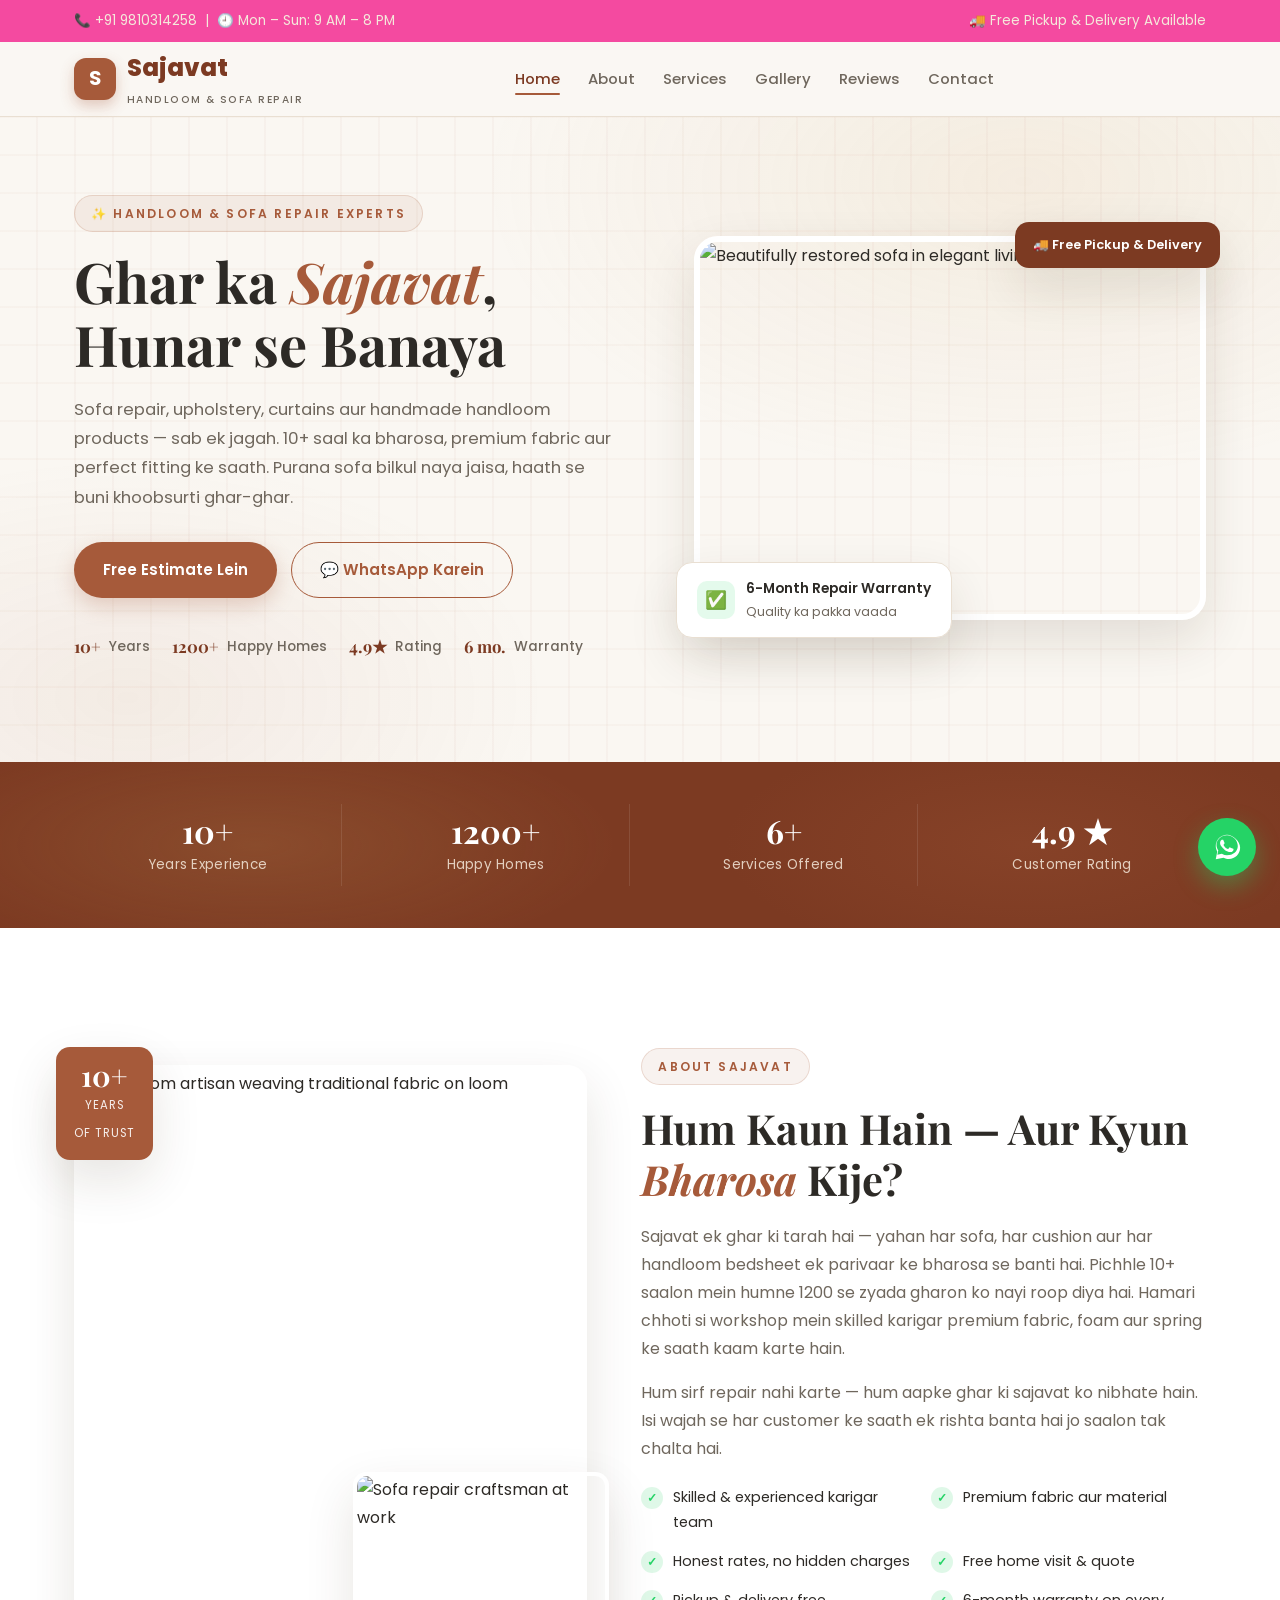
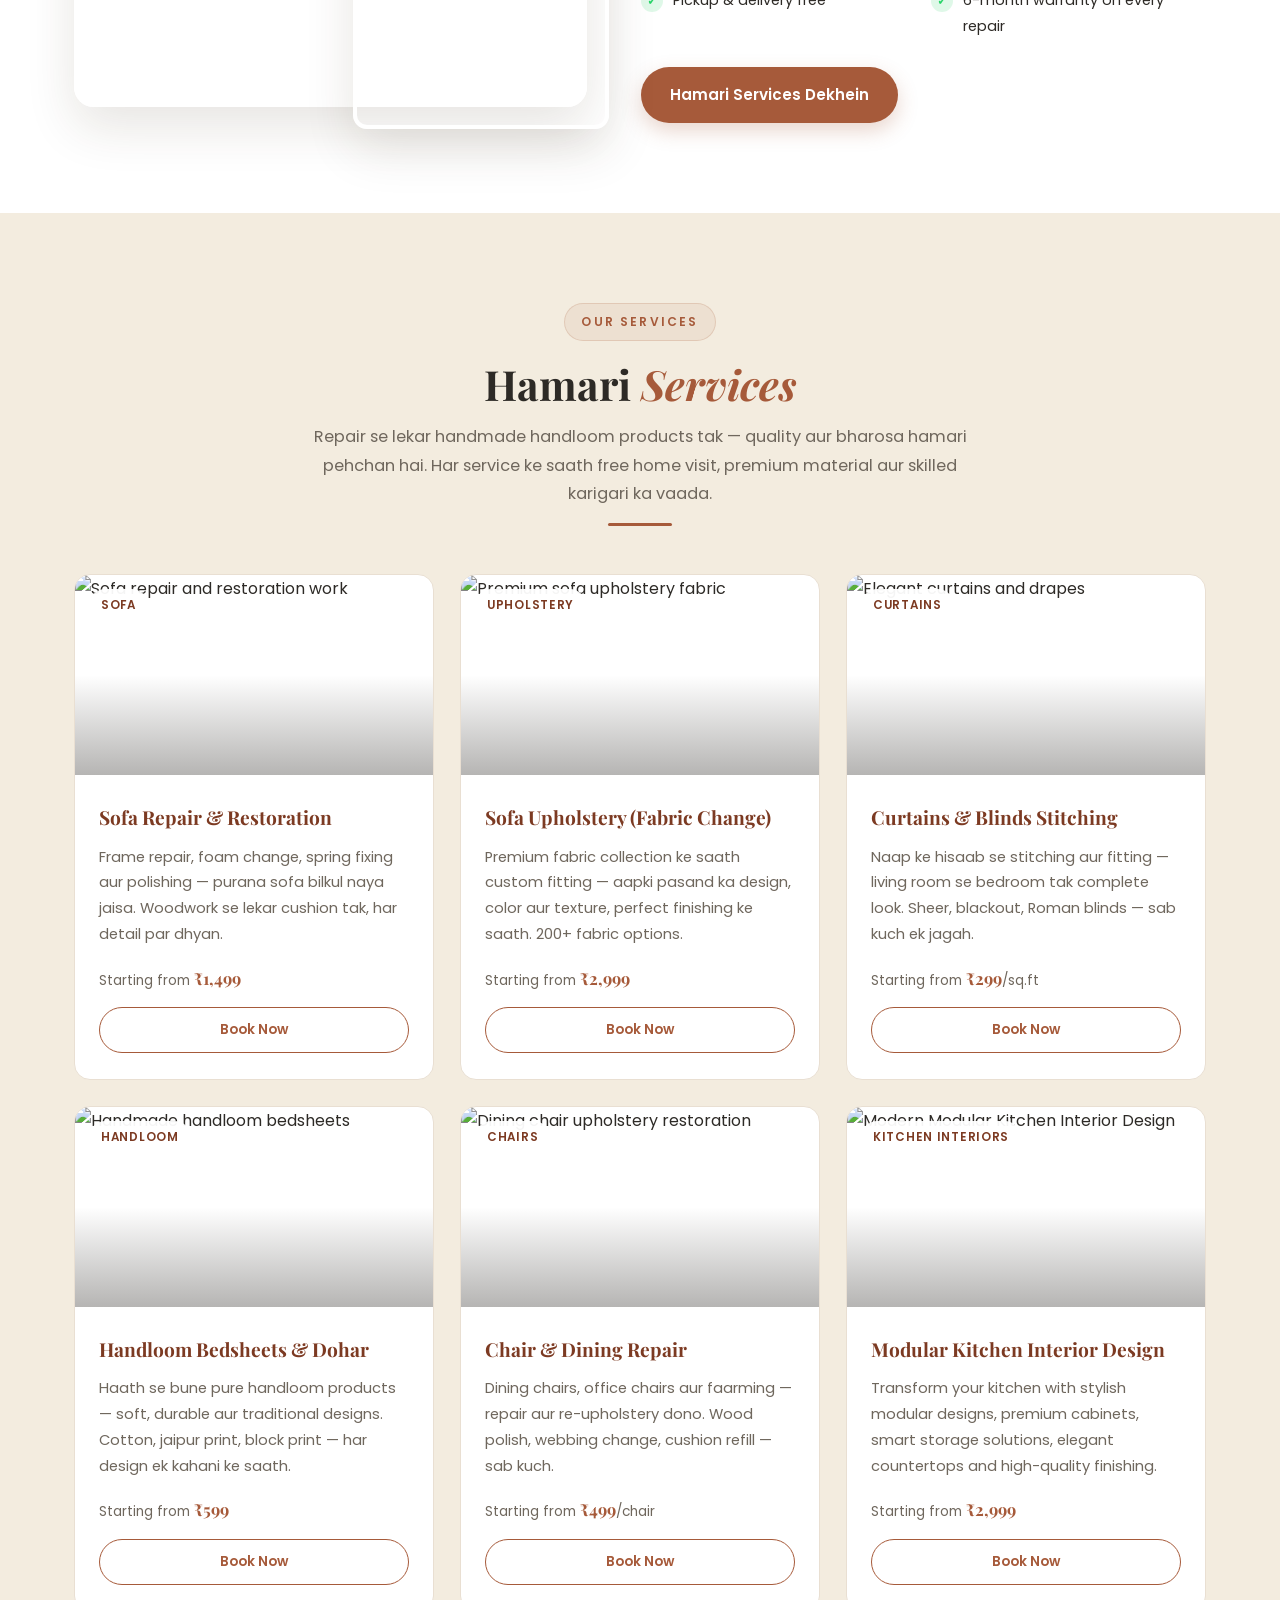
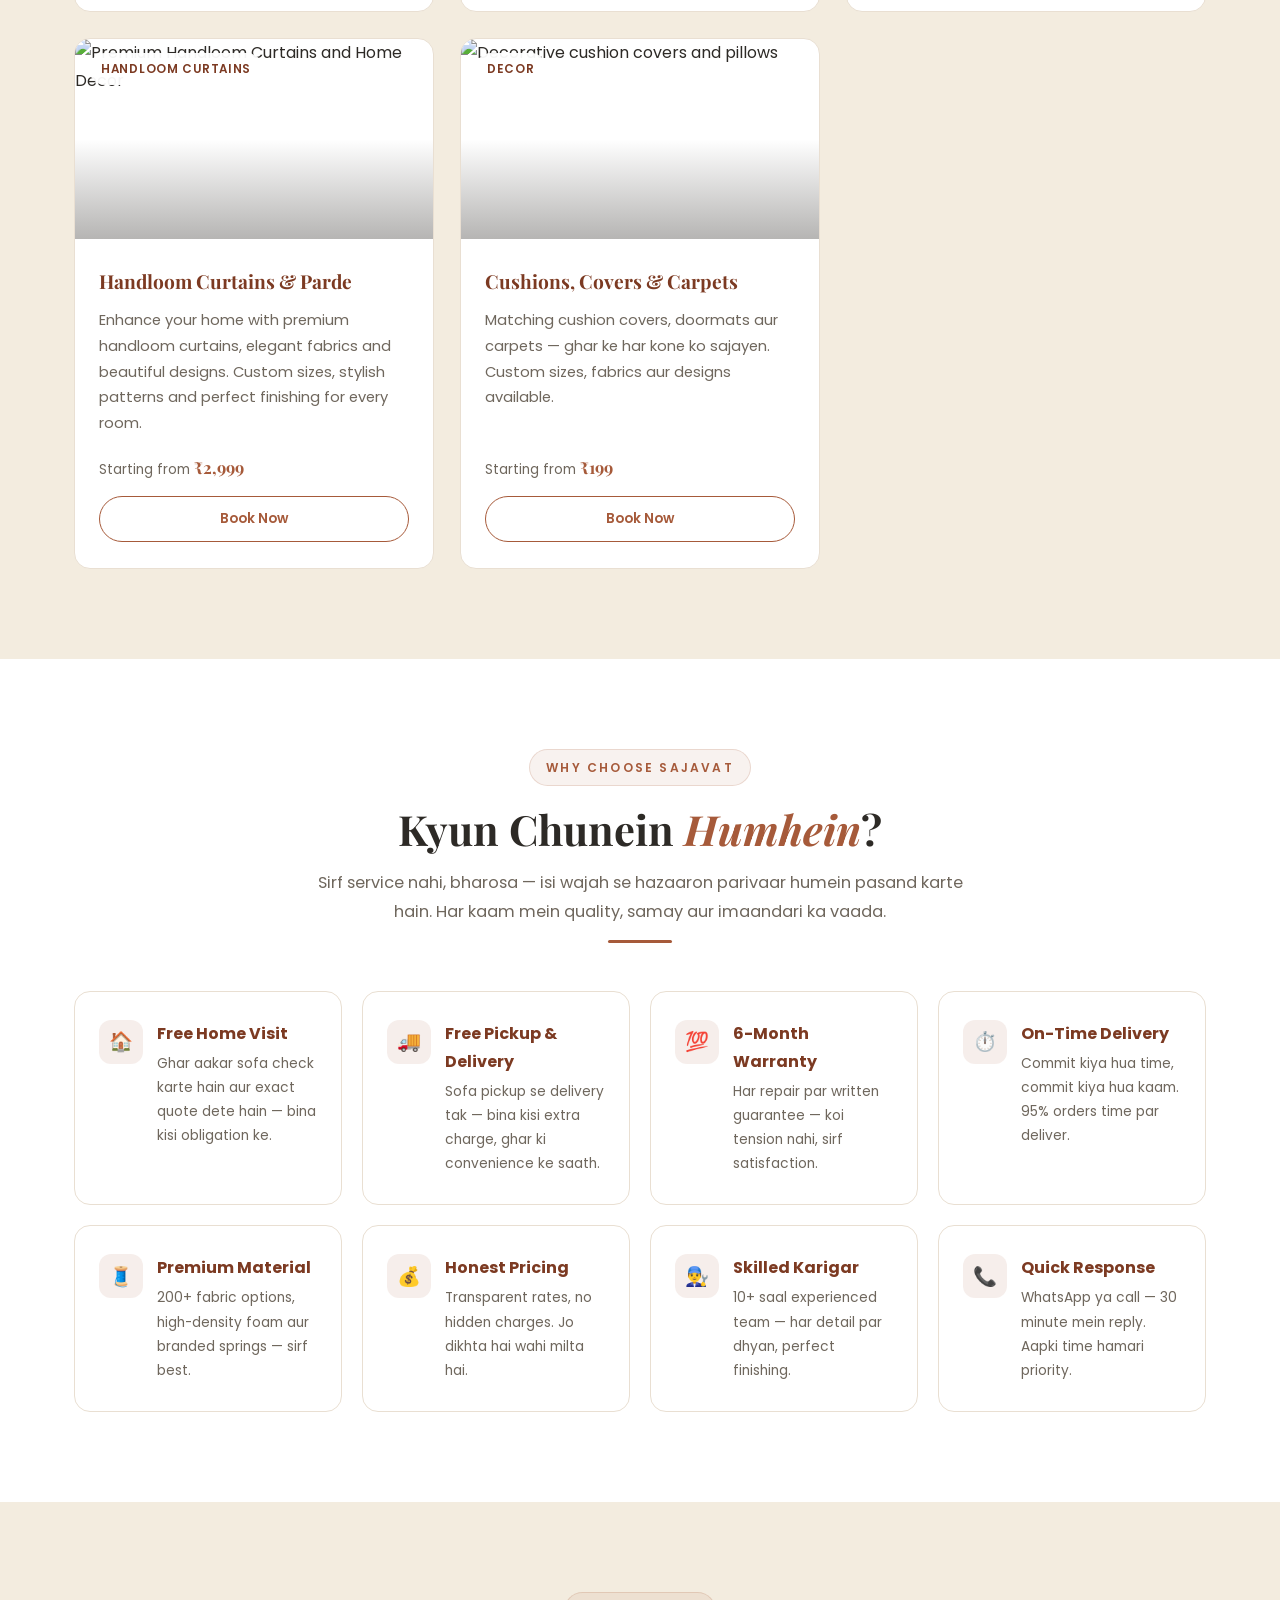
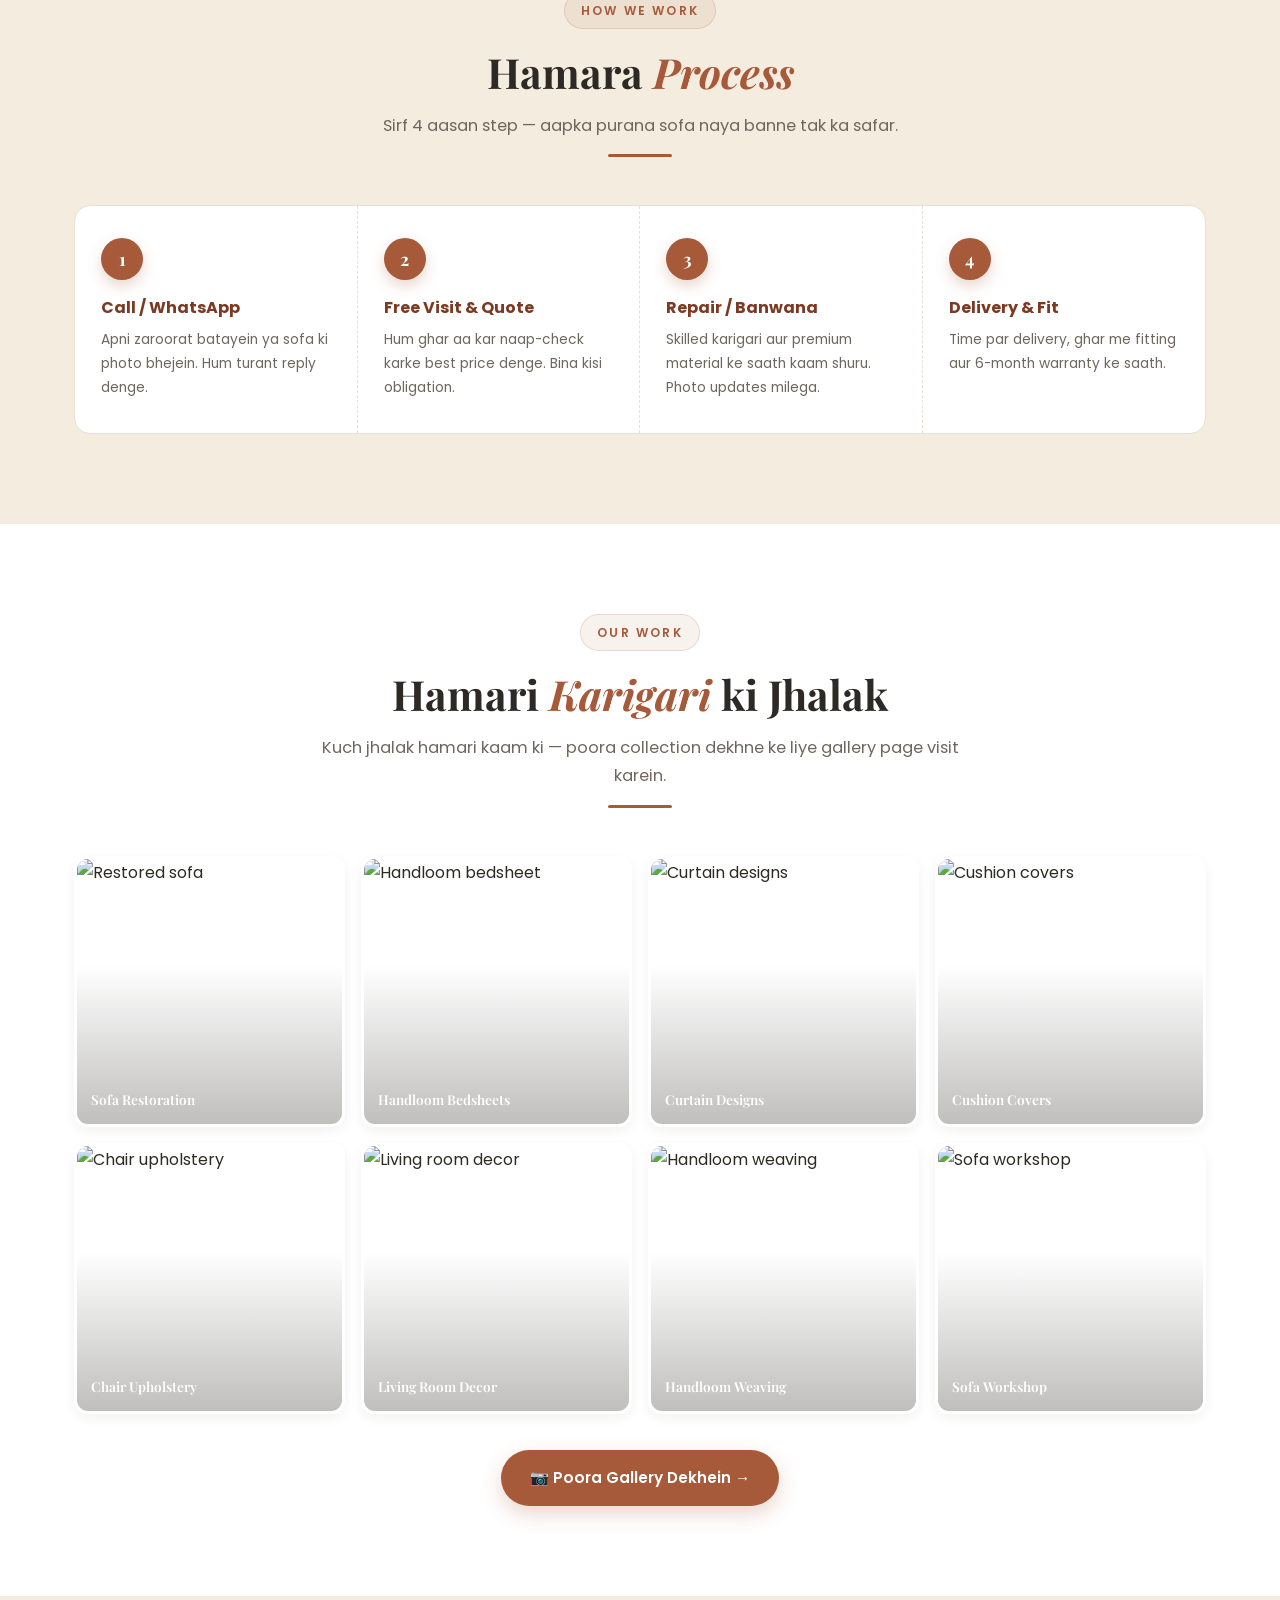
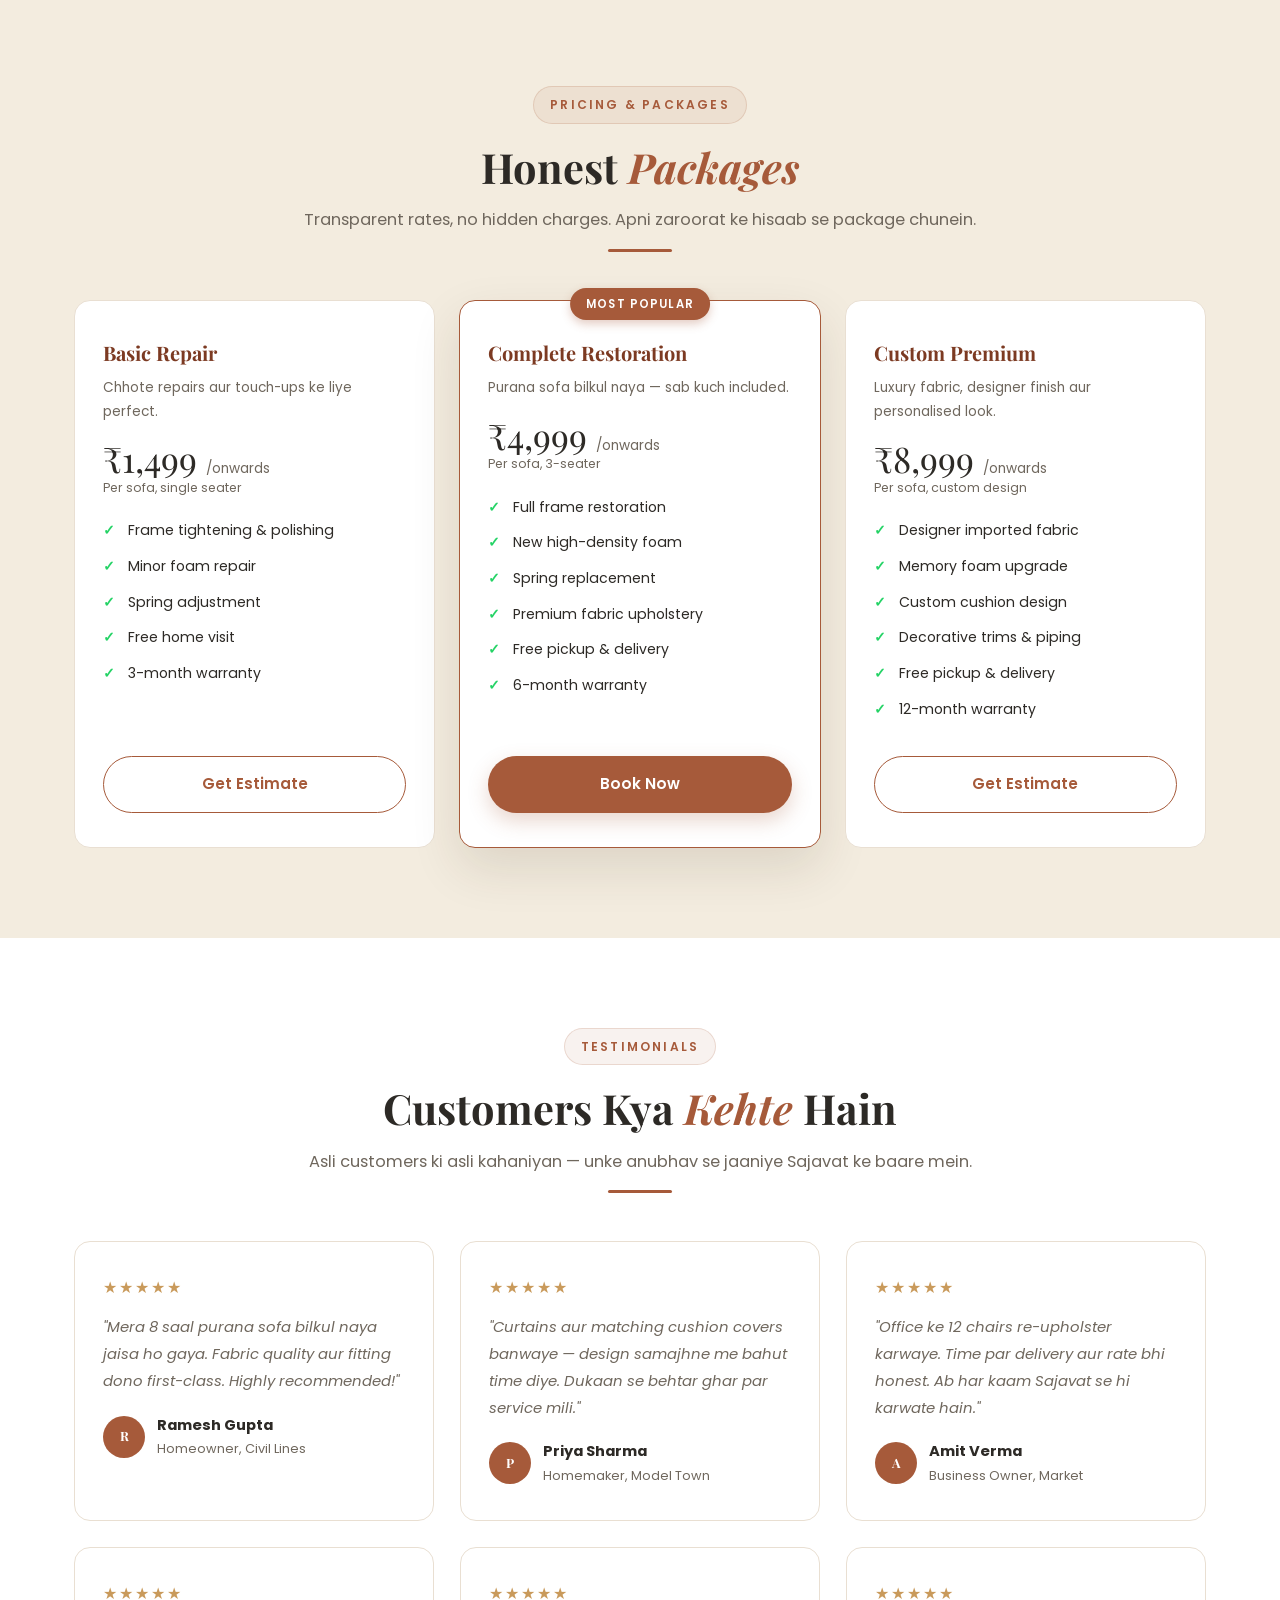
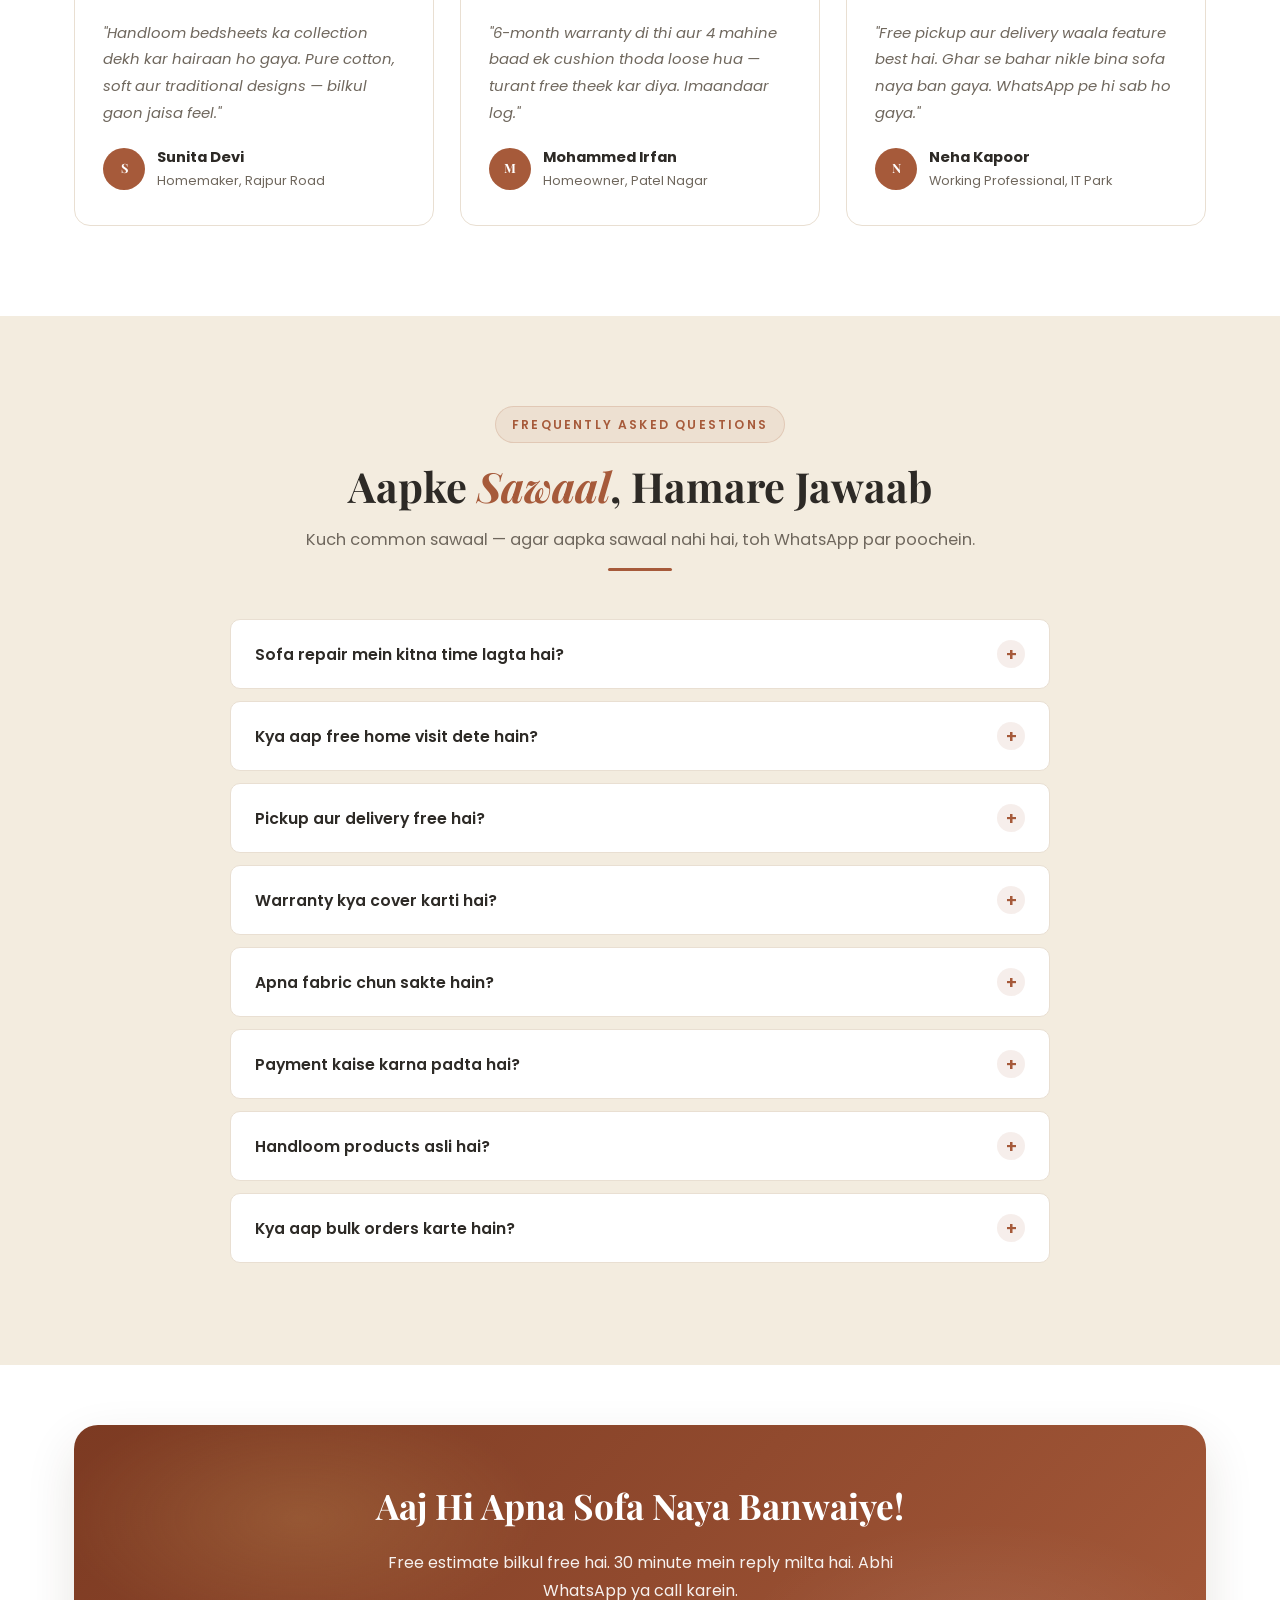
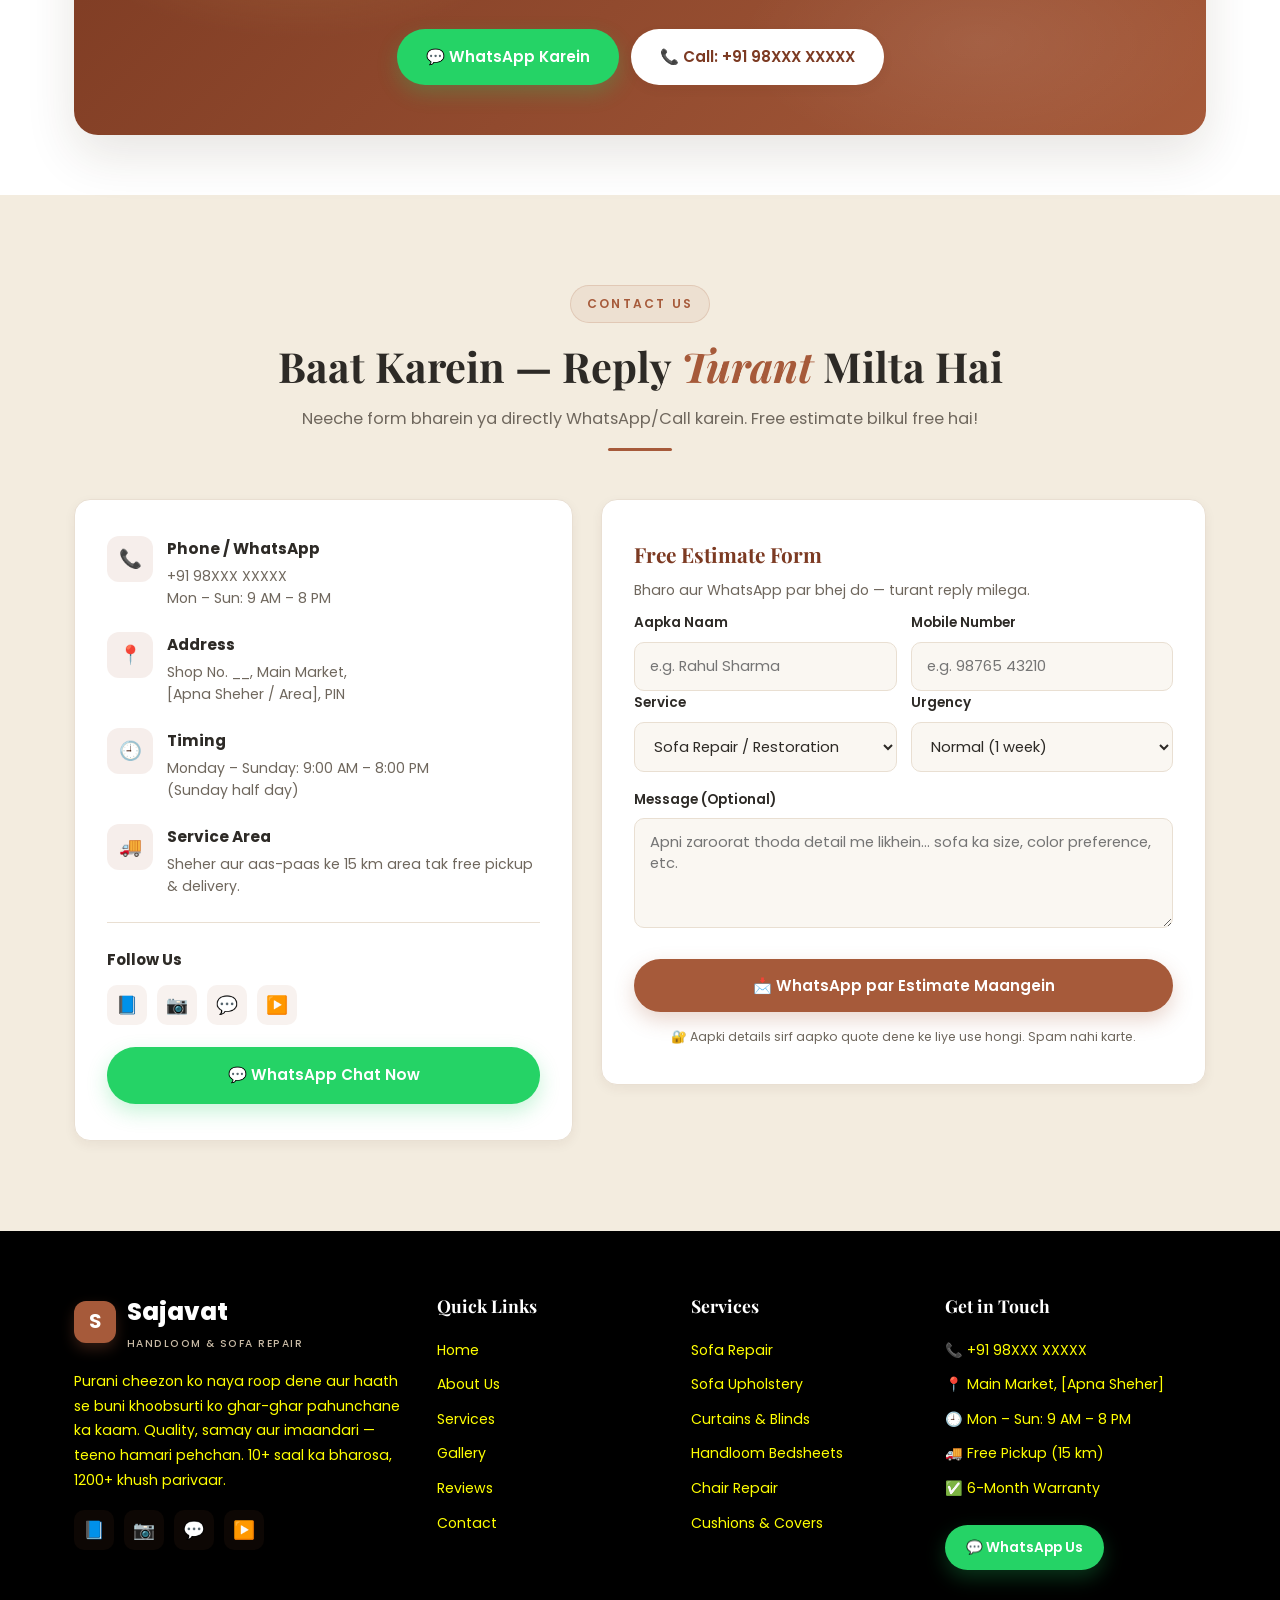
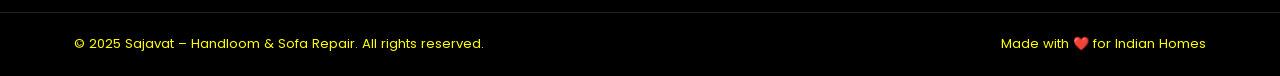
==== commit 398536fb: "initial commit" ====
--- a/index.html
+++ b/index.html
@@ -206,6 +206,41 @@
           <a href="#contact" class="btn btn-ghost btn-sm">Book Now</a>
         </div>
       </div>
+
+<div class="service-card reveal">
+        <div class="img">
+          <span class="tag">Kitchen Interiors</span>
+           <img src="https://wallter.in/wp-content/uploads/2025/06/wallter-multifunctional-kitchen-smart-hardware-under-50kb.webp"
+         alt="Modern Modular Kitchen Interior Design"
+         loading="lazy"/>
+        </div>
+        <div class="body">
+          <h3>Modular Kitchen Interior Design</h3>
+          <p>Transform your kitchen with stylish modular designs, 
+      premium cabinets, smart storage solutions, elegant 
+      countertops and high-quality finishing.</p>
+          <div class="price">Starting from <b>₹2,999</b></div>
+          <a href="#contact" class="btn btn-ghost btn-sm">Book Now</a>
+        </div>
+      </div>
+
+      <div class="service-card reveal">
+        <div class="img">
+          <span class="tag">Handloom Curtains</span>
+            <img src="https://images.unsplash.com/photo-1616486338812-3dadae4b4ace?auto=format&fit=crop&w=800&q=80"
+         alt="Premium Handloom Curtains and Home Decor"
+         loading="lazy"/>
+        </div>
+        <div class="body">
+          <h3>Handloom Curtains & Parde</h3>
+          <p>Enhance your home with premium handloom curtains,
+      elegant fabrics and beautiful designs. Custom sizes,
+      stylish patterns and perfect finishing for every room.</p>
+          <div class="price">Starting from <b>₹2,999</b></div>
+          <a href="#contact" class="btn btn-ghost btn-sm">Book Now</a>
+        </div>
+      </div>
+
 
       <div class="service-card reveal">
         <div class="img">
--- a/assets/css/style.css
+++ b/assets/css/style.css
@@ -420,9 +420,12 @@
 }
 footer p,footer li{
   font-size:.88rem;
-  color:#C9BBA6}
+  color:yellow}
 footer li{
   margin-bottom:10px
+}
+footer li a{
+color:yellow;
 }
 footer a:hover{
   color:#fff
@@ -432,7 +435,7 @@
   padding:20px 0;
   font-size:.82rem;
   text-align:center;
-  color:#A7987F
+  color:yellow;
 }
 .f-bottom .container{
   display:flex;
@@ -565,7 +568,7 @@
   }
   .nav-links.open{display:flex}
   .nav-links li{width:100%;text-align:center}
-  .nav-links a{display:block;padding:14px;border-radius:0}
+  .nav-links a{display:block;padding:14px;border-radius:0;}
   .nav-links a.active::after{display:none}
   .hamburger{display:block}
   .topbar .container{justify-content:center}
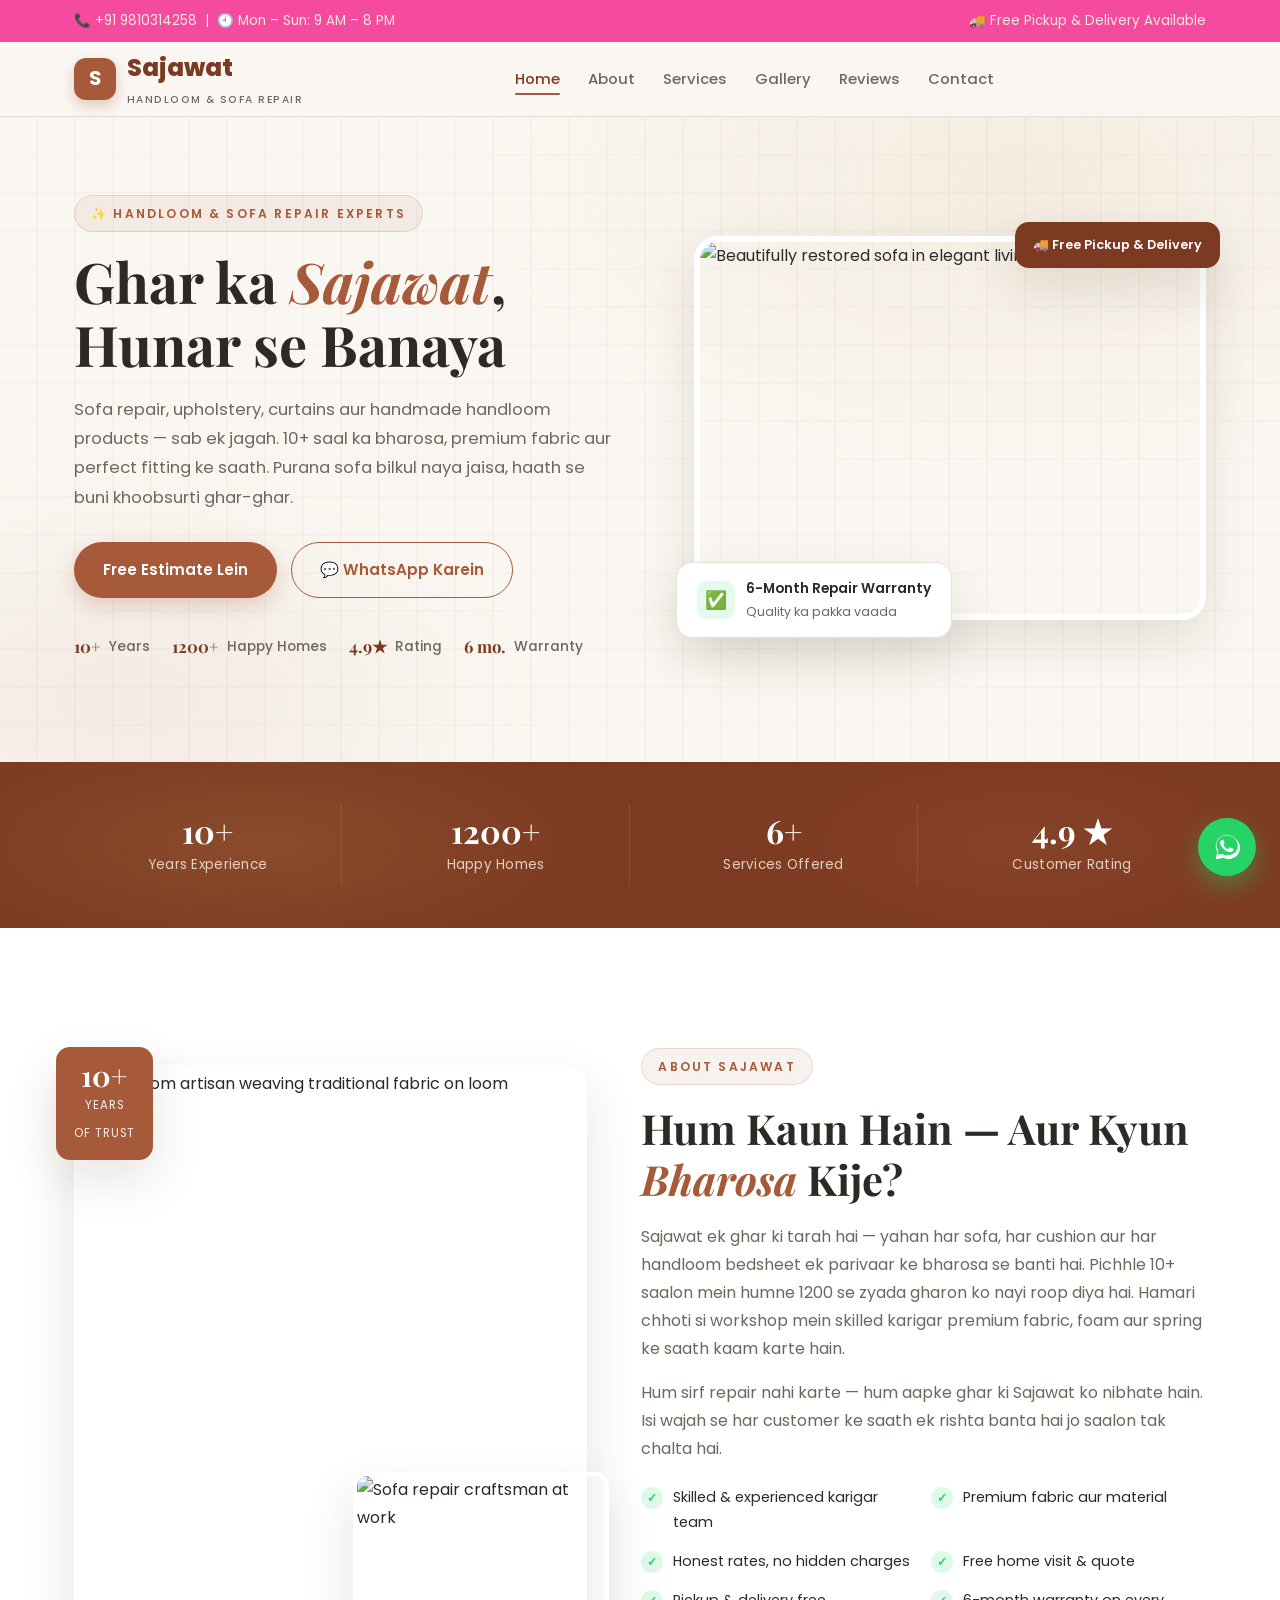
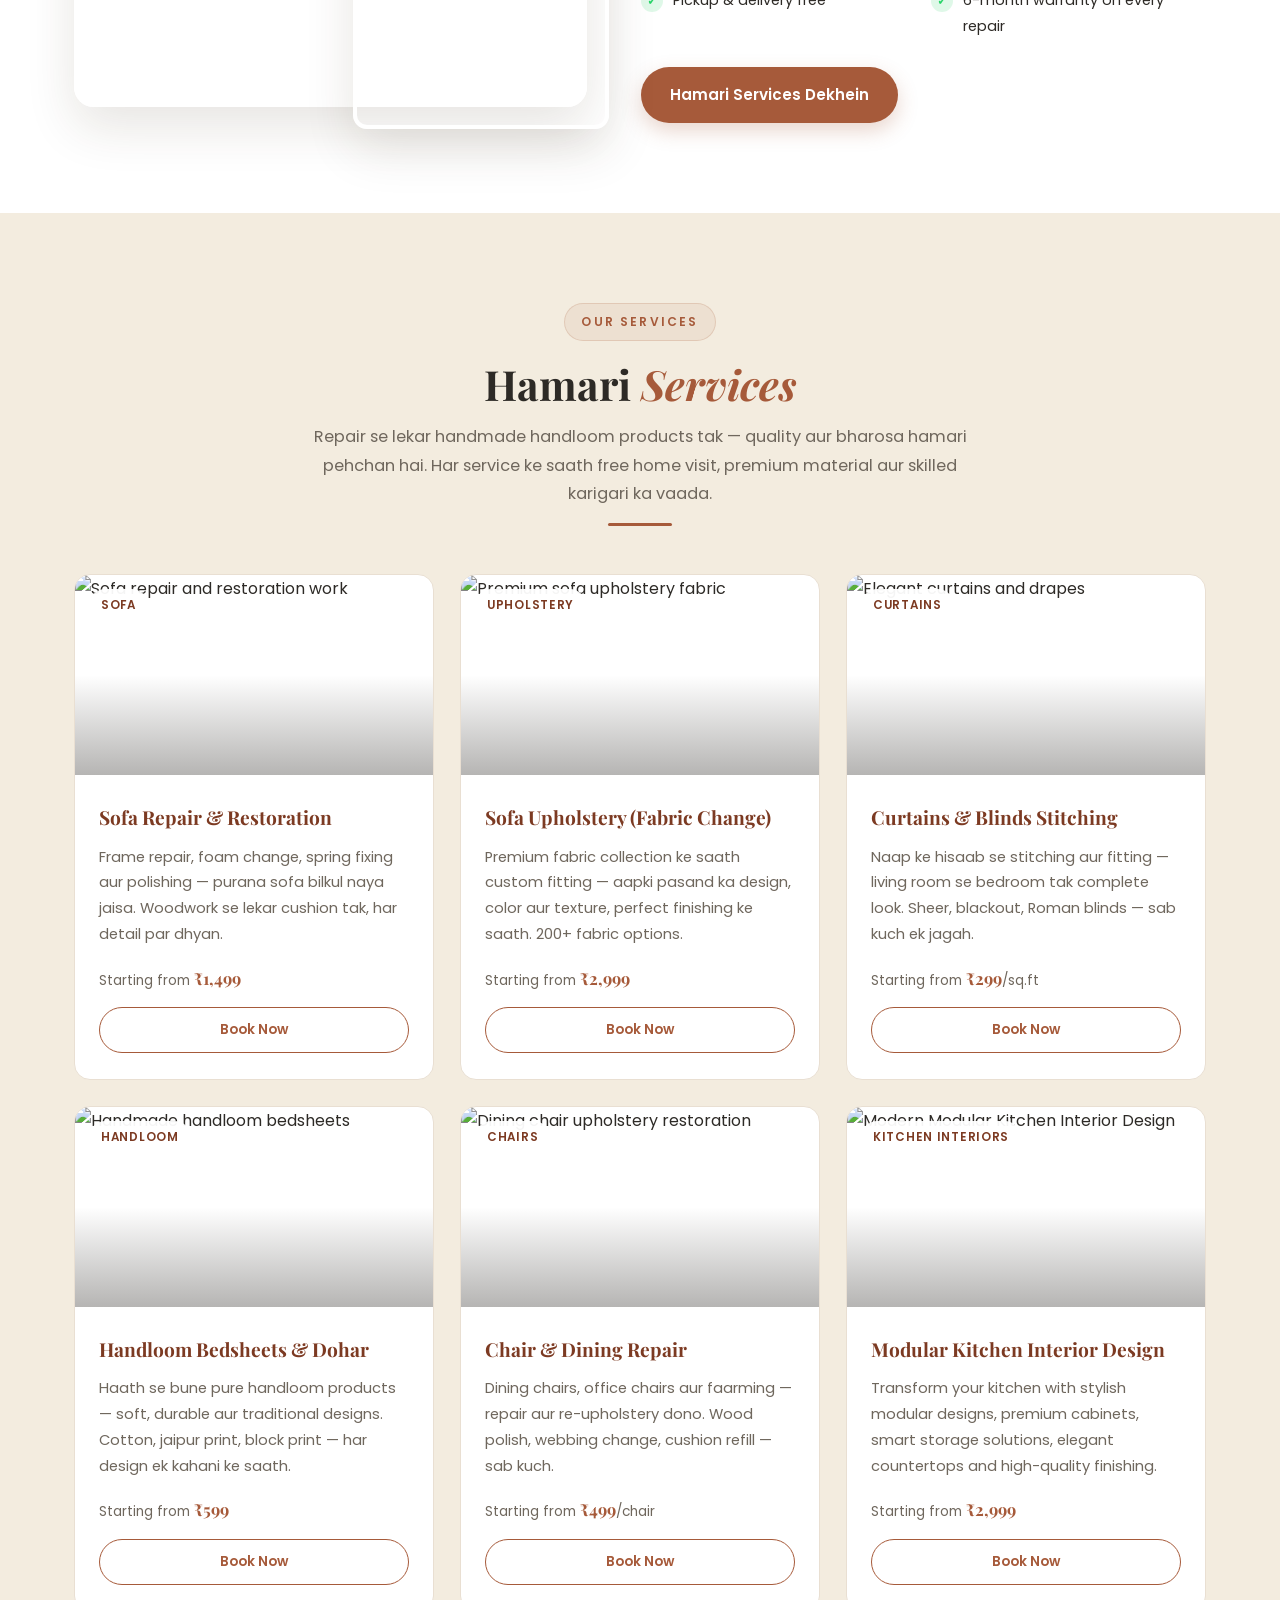
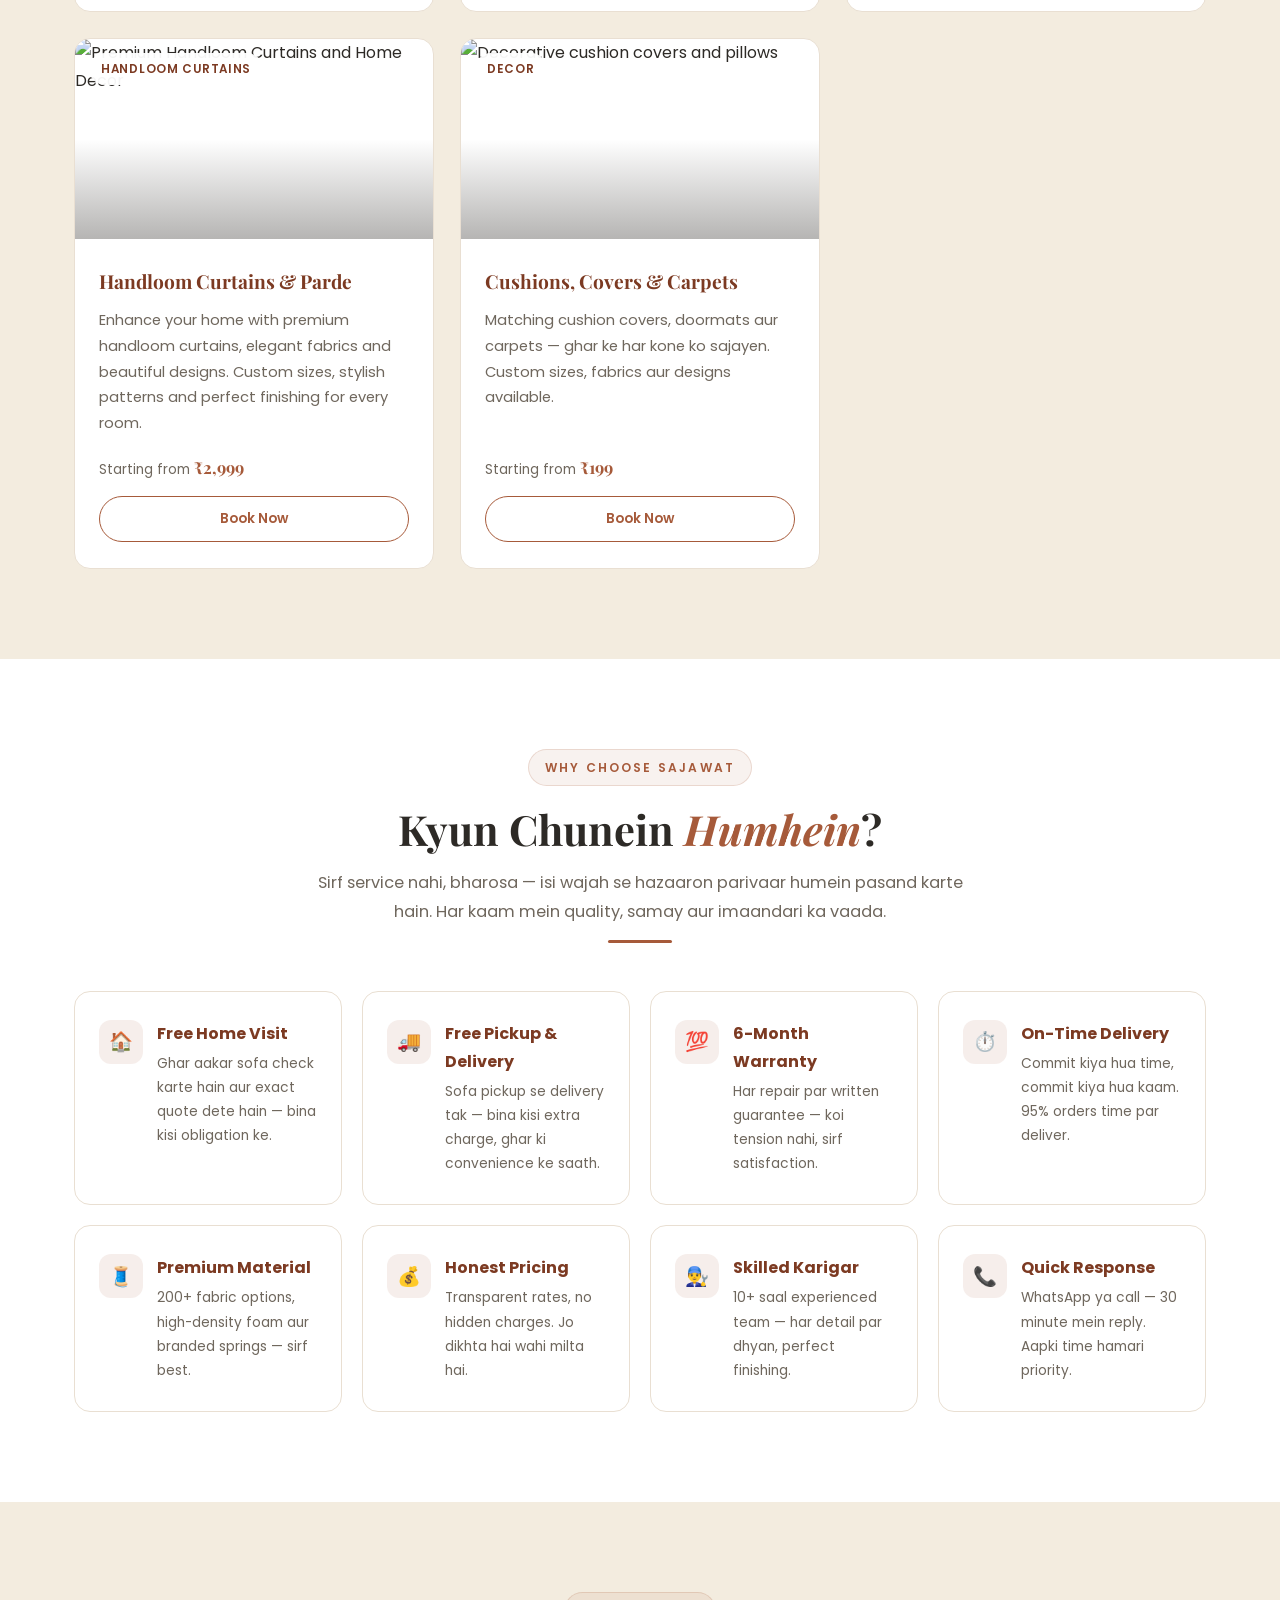
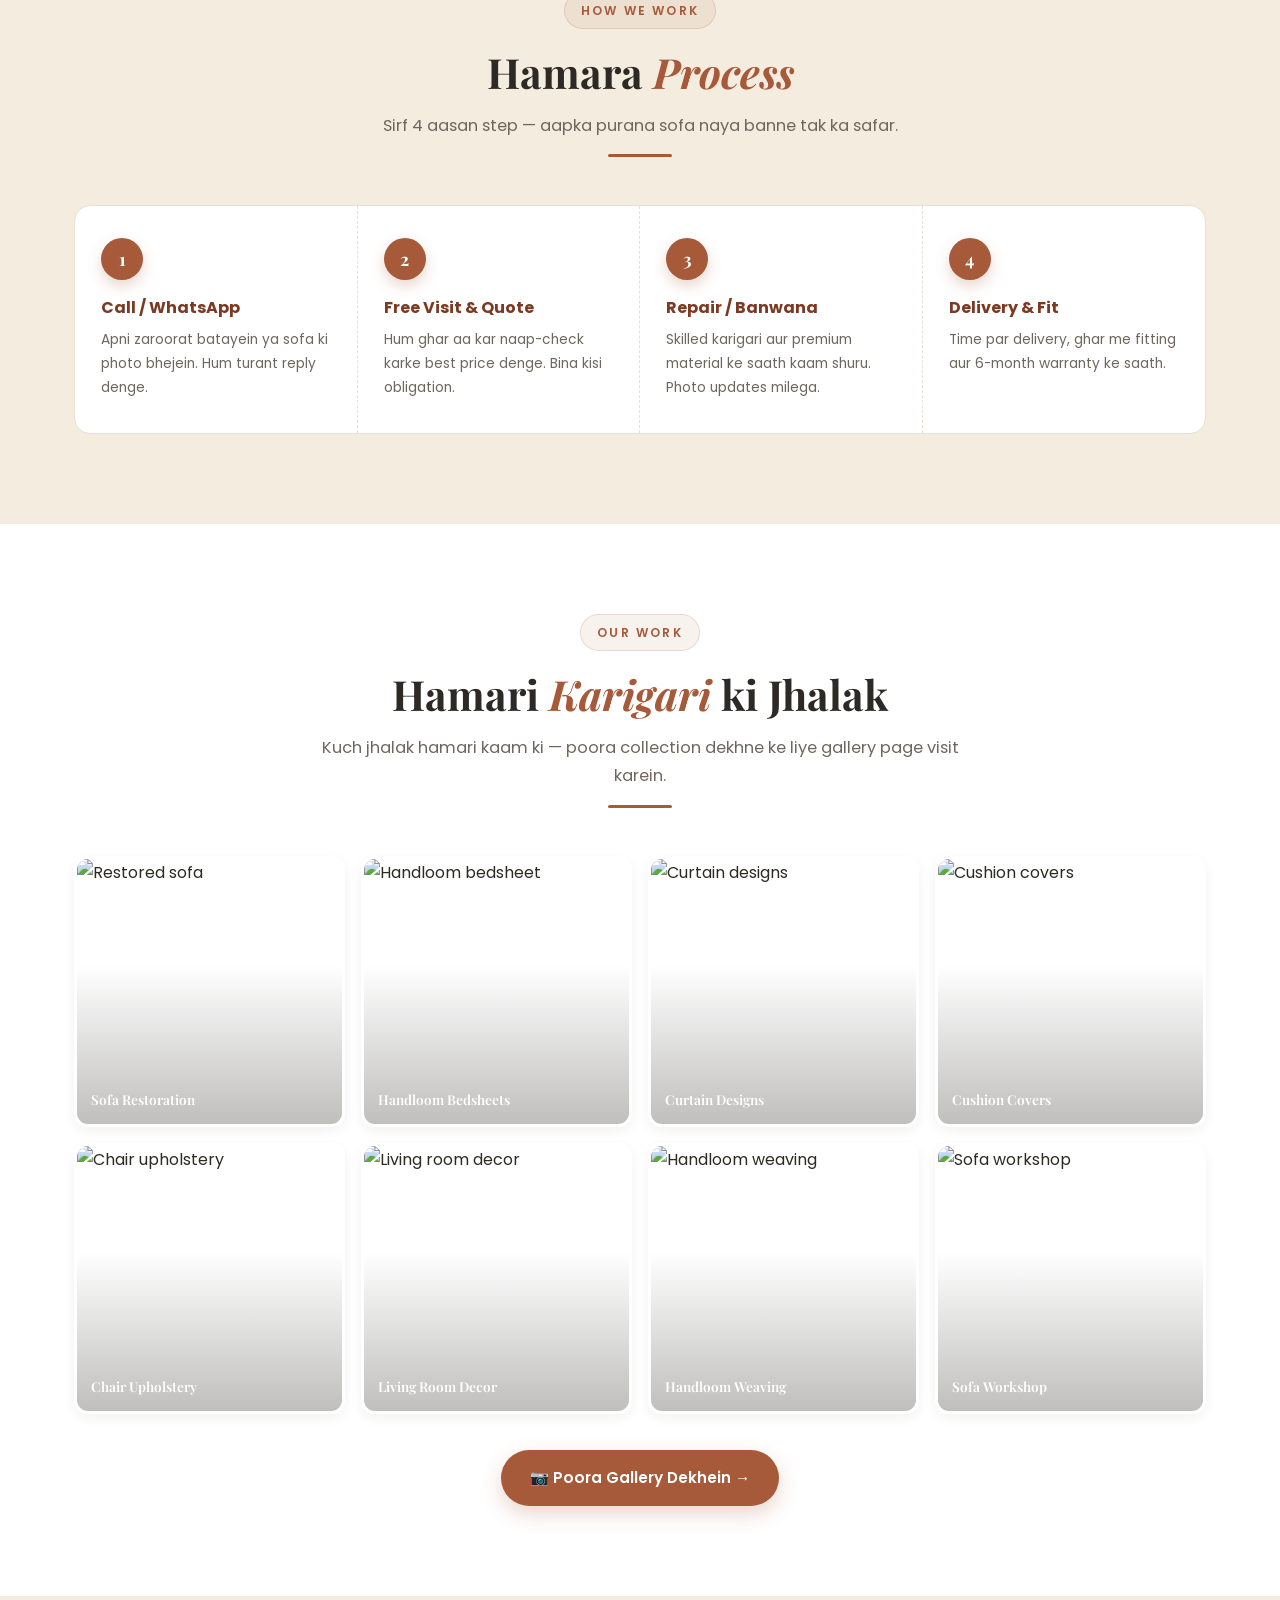
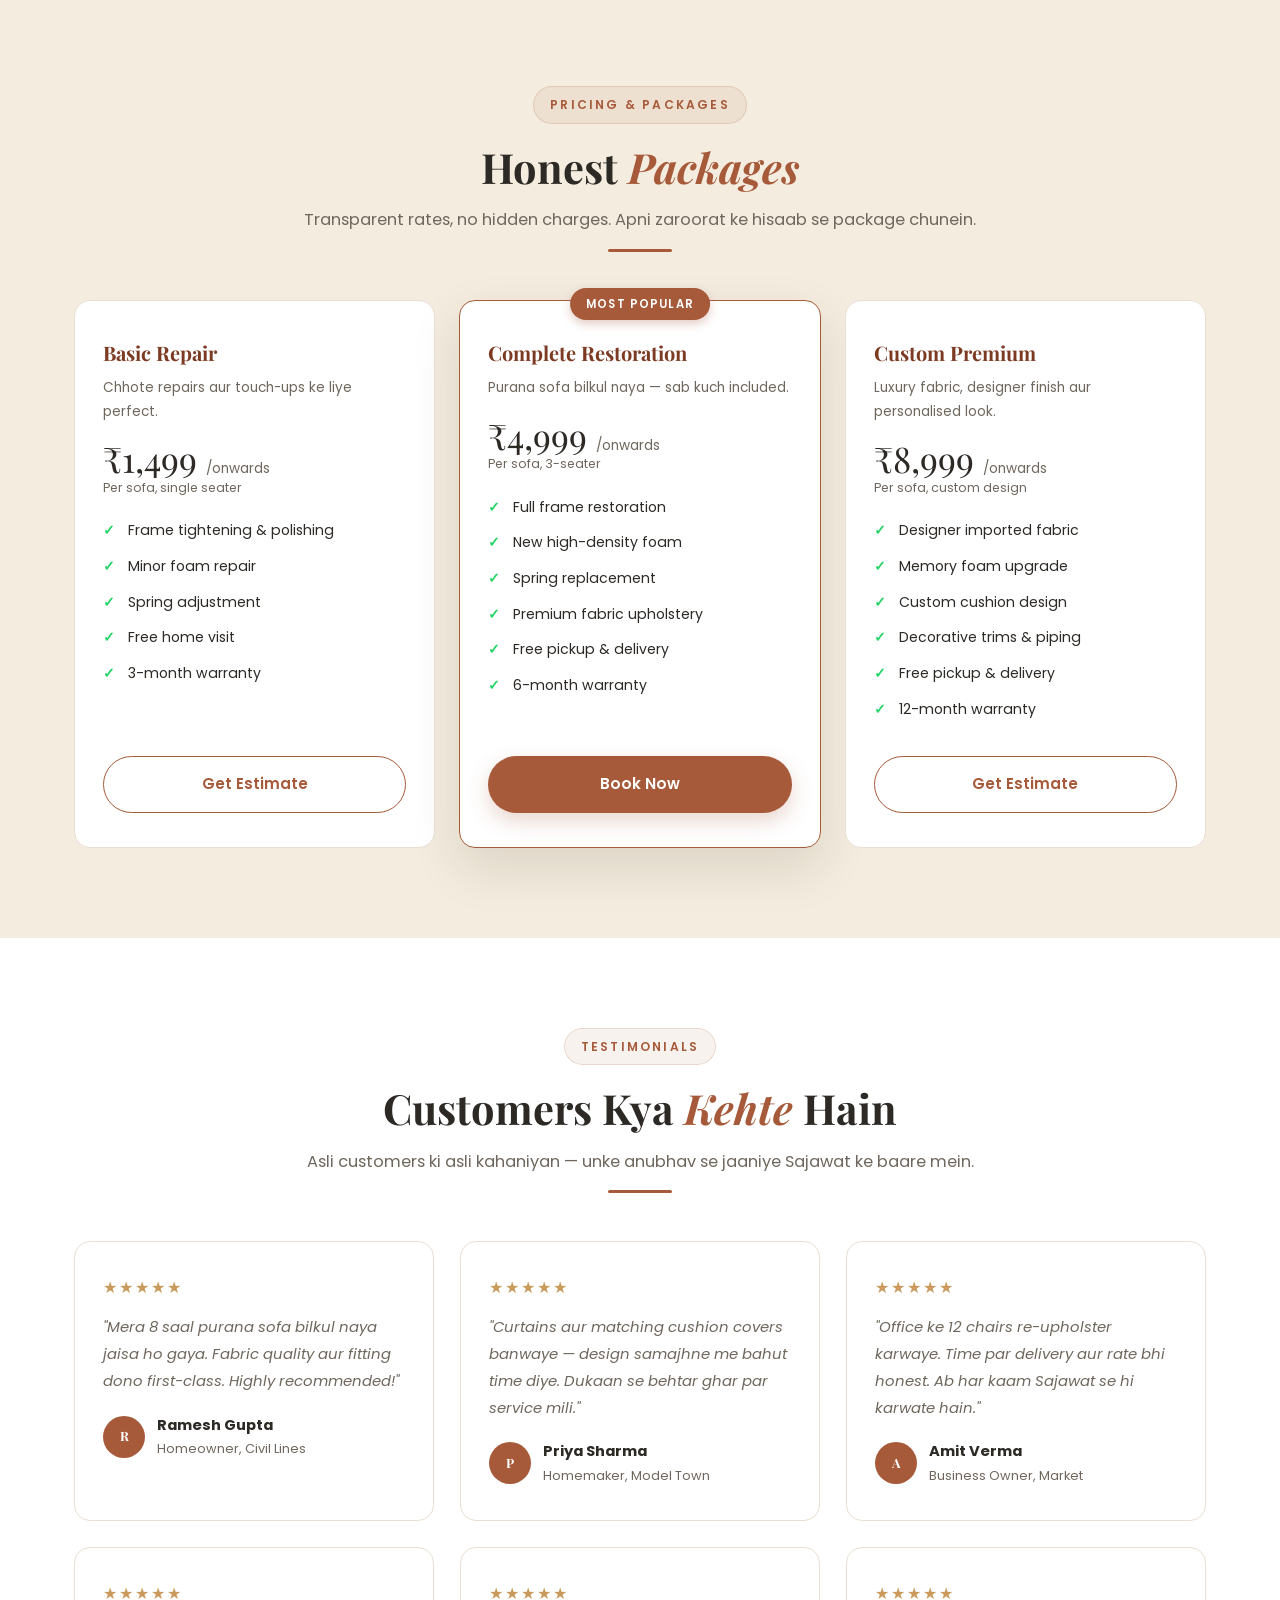
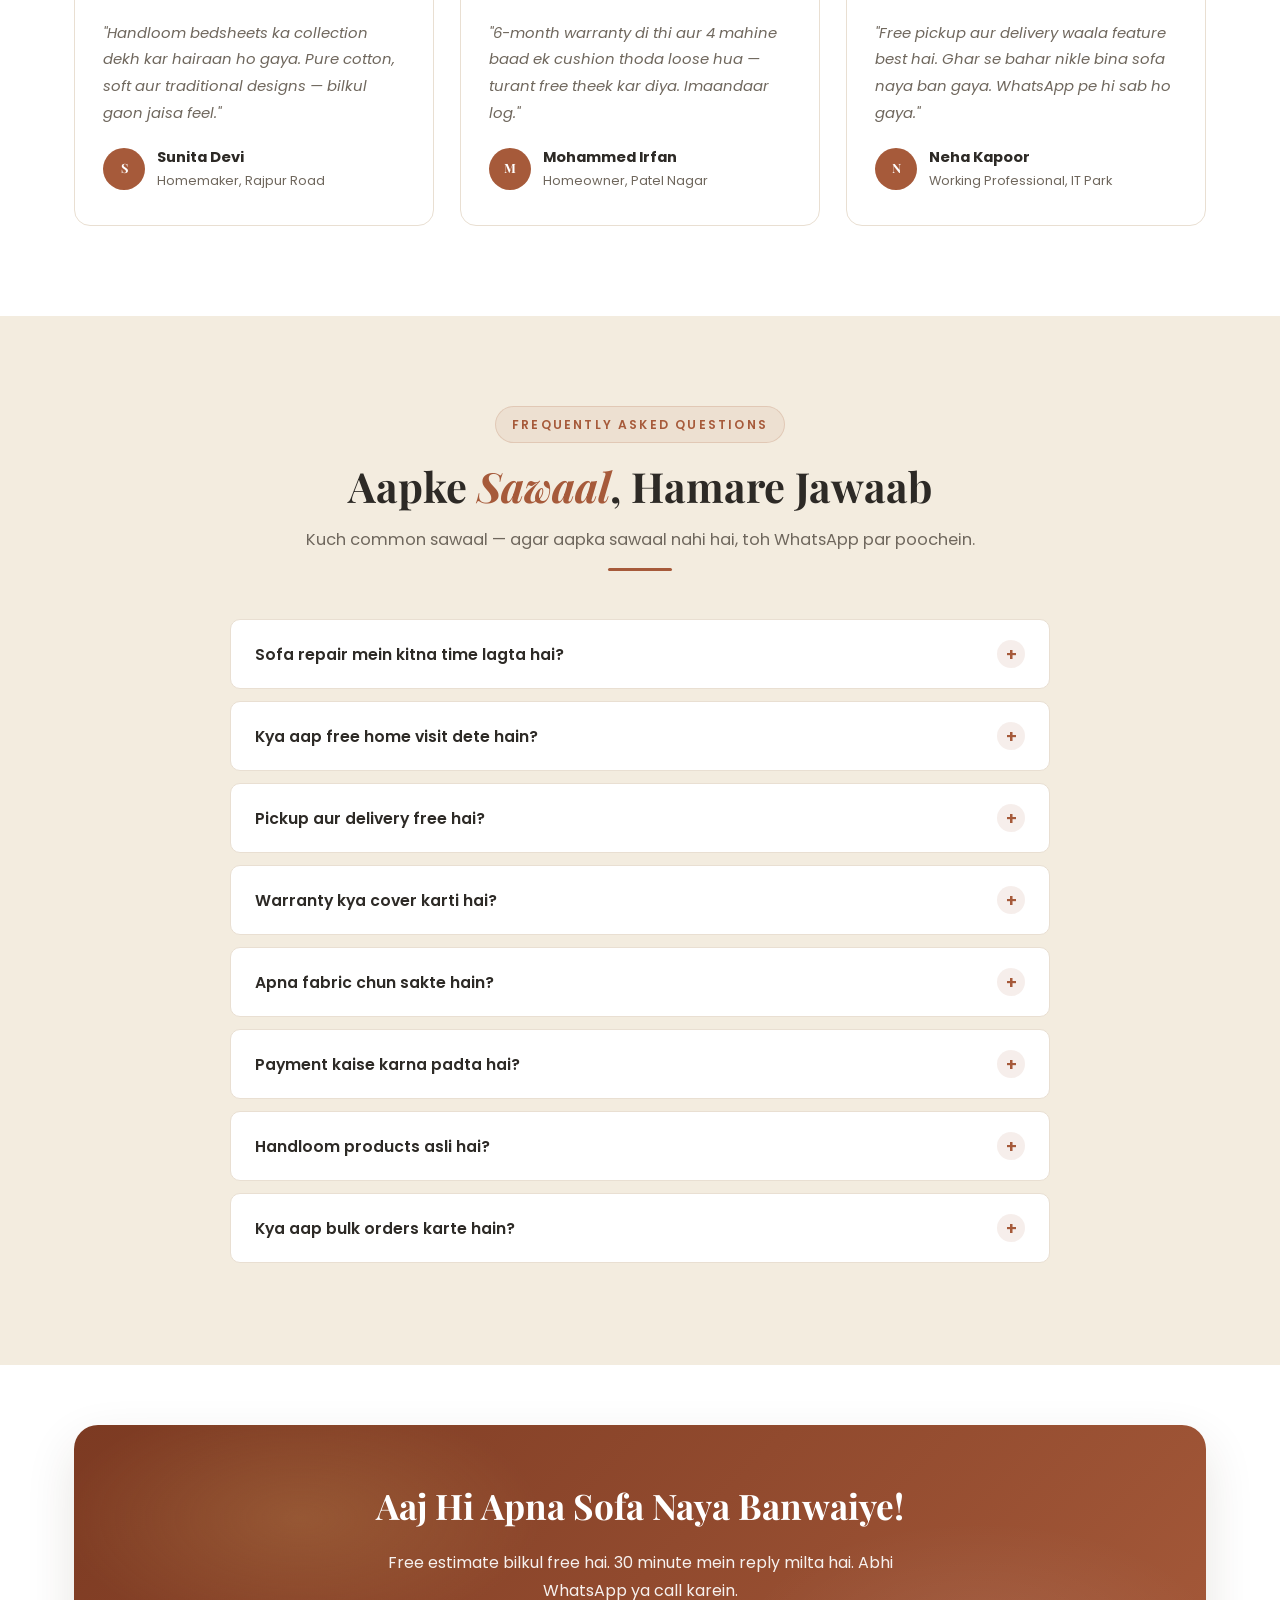
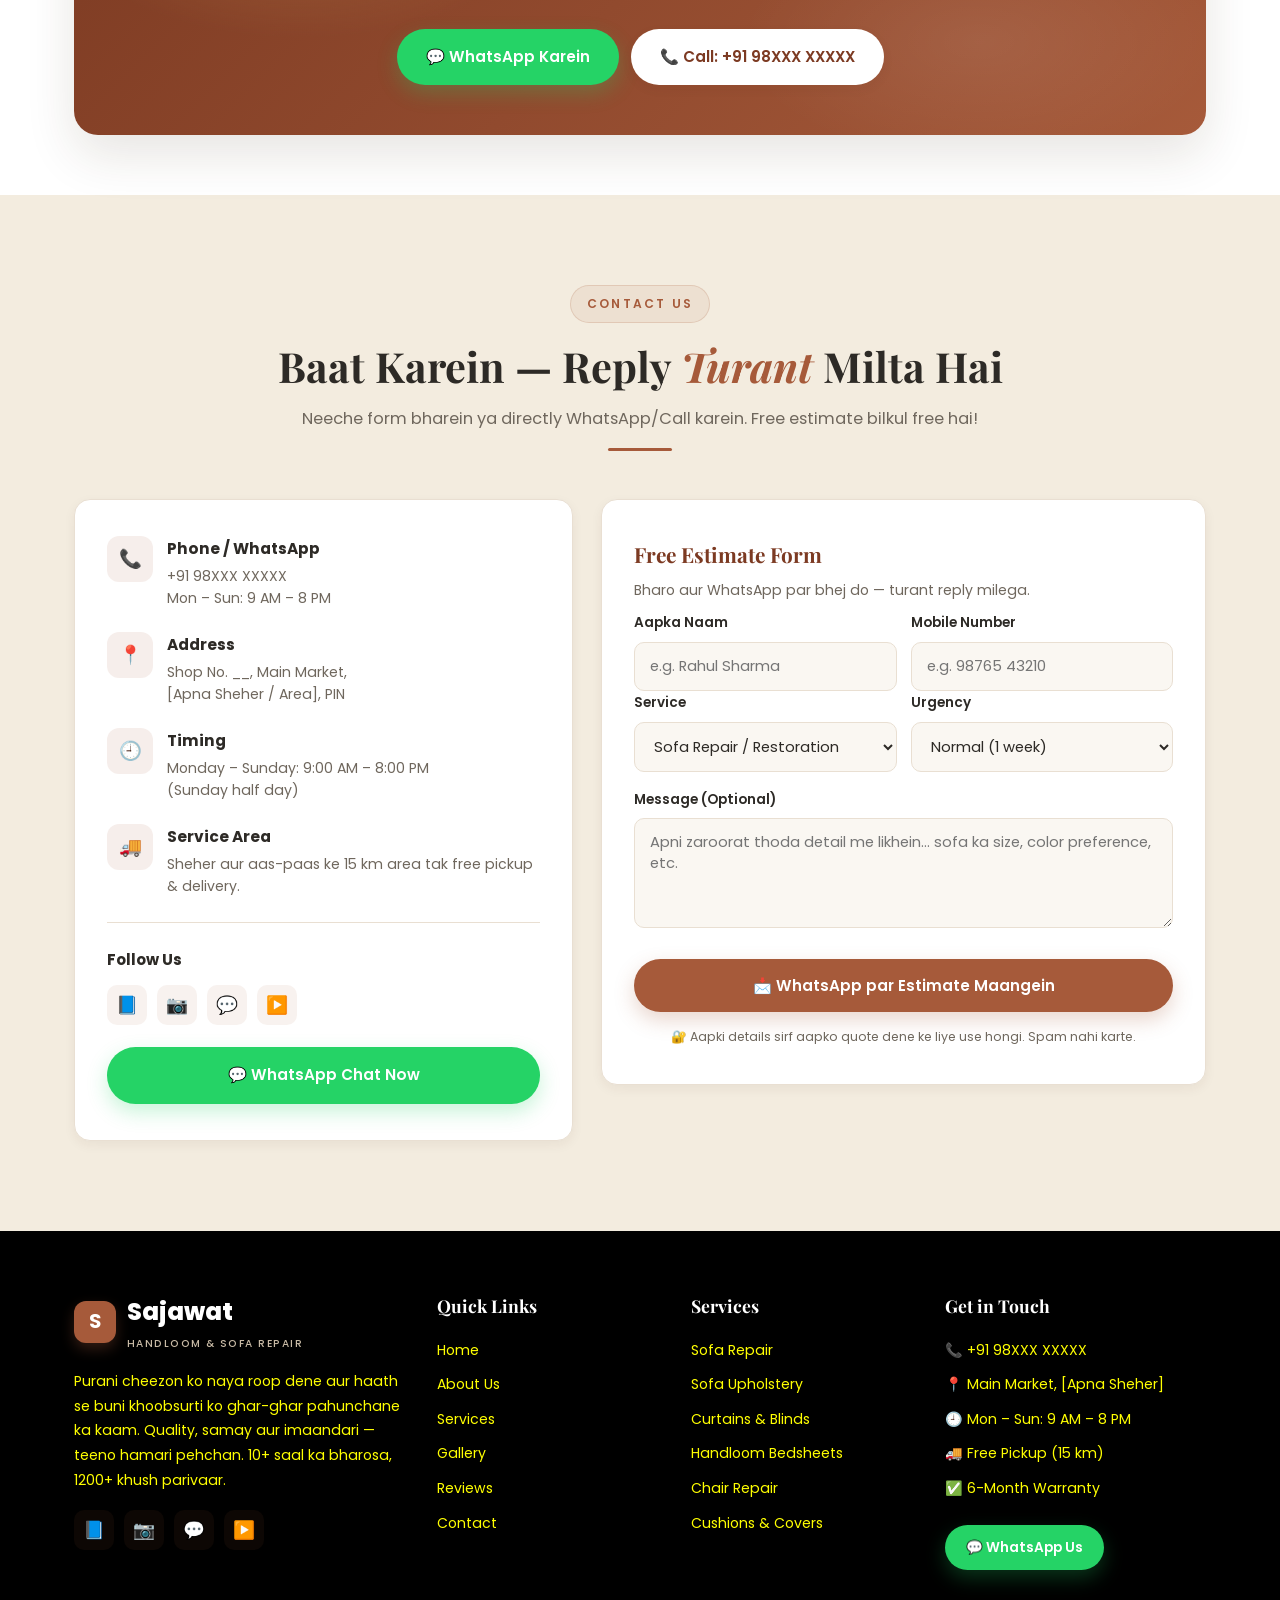
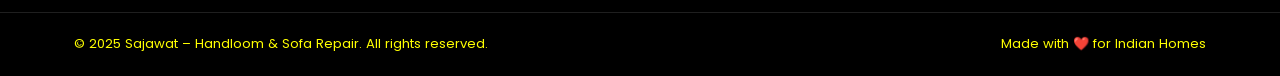
==== commit 733f9fc8: "initial commit" ====
--- a/index.html
+++ b/index.html
@@ -3,8 +3,8 @@
 <head>
 <meta charset="UTF-8" />
 <meta name="viewport" content="width=device-width, initial-scale=1.0"/>
-<title>Sajavat - Handloom & Sofa Repair | Sofa Upholstery, Curtains, Handloom Products</title>
-<meta name="description" content="Sajavat - Handloom & Sofa Repair. Professional sofa repair, upholstery, curtains, bedsheets aur handmade handloom products. 10+ years experience, free pickup & delivery, 6-month warranty."/>
+<title>Sajawat - Handloom & Sofa Repair | Sofa Upholstery, Curtains, Handloom Products</title>
+<meta name="description" content="Sajawat - Handloom & Sofa Repair. Professional sofa repair, upholstery, curtains, bedsheets aur handmade handloom products. 10+ years experience, free pickup & delivery, 6-month warranty."/>
 <meta name="keywords" content="sofa repair, sofa upholstery, curtains, handloom bedsheets, cushion covers, chair repair, furniture restoration, India"/>
 <link rel="icon" href="data:image/svg+xml,<svg xmlns='http://www.w3.org/2000/svg' viewBox='0 0 100 100'><text y='.9em' font-size='90'>🛋️</text></svg>"/>
 <link rel="preconnect" href="https://fonts.googleapis.com">
@@ -27,7 +27,7 @@
   <div class="container">
     <a href="index.html" class="logo">
       <span class="mark">S</span>
-      <span>Sajavat<small>HANDLOOM &amp; SOFA REPAIR</small></span>
+      <span>Sajawat<small>HANDLOOM &amp; SOFA REPAIR</small></span>
     </a>
     <ul class="nav-links" id="navLinks">
       <li><a href="index.html" class="active">Home</a></li>
@@ -48,13 +48,13 @@
   <div class="container">
     <div>
       <span class="eyebrow bg-light">✨ Handloom &amp; Sofa Repair Experts</span>
-      <h1>Ghar ka <em>Sajavat</em>,<br>Hunar se Banaya</h1>
+      <h1>Ghar ka <em>Sajawat</em>,<br>Hunar se Banaya</h1>
       <p>Sofa repair, upholstery, curtains aur handmade handloom products — sab ek jagah.
          10+ saal ka bharosa, premium fabric aur perfect fitting ke saath.
          Purana sofa bilkul naya jaisa, haath se buni khoobsurti ghar-ghar.</p>
       <div class="hero-cta">
         <a href="#contact" class="btn btn-primary">Free Estimate Lein</a>
-        <a href="#" class="btn btn-ghost" onclick="return openWA('Hello Sajavat! Mujhe services ke bare me jankari chahiye.')">💬 WhatsApp Karein</a>
+        <a href="#" class="btn btn-ghost" onclick="return openWA('Hello Sajawat! Mujhe services ke bare me jankari chahiye.')">💬 WhatsApp Karein</a>
       </div>
       <div class="hero-trust">
         <div class="t"><b>10+</b> Years</div>
@@ -103,13 +103,13 @@
         </div>
       </div>
       <div class="about-text reveal">
-        <span class="eyebrow">About Sajavat</span>
+        <span class="eyebrow">About Sajawat</span>
         <h2 class="h2">Hum Kaun Hain — Aur Kyun <em>Bharosa</em> Kije?</h2>
-        <p>Sajavat ek ghar ki tarah hai — yahan har sofa, har cushion aur har handloom bedsheet
+        <p>Sajawat ek ghar ki tarah hai — yahan har sofa, har cushion aur har handloom bedsheet
            ek parivaar ke bharosa se banti hai. Pichhle 10+ saalon mein humne 1200 se zyada
            gharon ko nayi roop diya hai. Hamari chhoti si workshop mein skilled karigar
            premium fabric, foam aur spring ke saath kaam karte hain.</p>
-        <p>Hum sirf repair nahi karte — hum aapke ghar ki sajavat ko nibhate hain.
+        <p>Hum sirf repair nahi karte — hum aapke ghar ki Sajawat ko nibhate hain.
            Isi wajah se har customer ke saath ek rishta banta hai jo saalon tak chalta hai.</p>
         <ul class="about-points">
           <li>Skilled &amp; experienced karigar team</li>
@@ -227,7 +227,7 @@
       <div class="service-card reveal">
         <div class="img">
           <span class="tag">Handloom Curtains</span>
-            <img src="https://images.unsplash.com/photo-1616486338812-3dadae4b4ace?auto=format&fit=crop&w=800&q=80"
+            <img src="https://cpimg.tistatic.com/03753346/b/4/Handloom-Curtains.jpg"
          alt="Premium Handloom Curtains and Home Decor"
          loading="lazy"/>
         </div>
@@ -264,7 +264,7 @@
 <section id="why">
   <div class="container">
     <div class="center reveal">
-      <span class="eyebrow">Why Choose Sajavat</span>
+      <span class="eyebrow">Why Choose Sajawat</span>
       <h2 class="h2">Kyun Chunein <em>Humhein</em>?</h2>
       <p class="lead">Sirf service nahi, bharosa — isi wajah se hazaaron parivaar humein
          pasand karte hain. Har kaam mein quality, samay aur imaandari ka vaada.</p>
@@ -419,7 +419,7 @@
     <div class="center reveal">
       <span class="eyebrow">Testimonials</span>
       <h2 class="h2">Customers Kya <em>Kehte</em> Hain</h2>
-      <p class="lead">Asli customers ki asli kahaniyan — unke anubhav se jaaniye Sajavat ke baare mein.</p>
+      <p class="lead">Asli customers ki asli kahaniyan — unke anubhav se jaaniye Sajawat ke baare mein.</p>
       <div class="divider"></div>
     </div>
     <div class="grid-3">
@@ -435,7 +435,7 @@
       </div>
       <div class="card review reveal">
         <div class="stars">★★★★★</div>
-        <p>"Office ke 12 chairs re-upholster karwaye. Time par delivery aur rate bhi honest. Ab har kaam Sajavat se hi karwate hain."</p>
+        <p>"Office ke 12 chairs re-upholster karwaye. Time par delivery aur rate bhi honest. Ab har kaam Sajawat se hi karwate hain."</p>
         <div class="who"><span class="av">A</span><div><b>Amit Verma</b><span>Business Owner, Market</span></div></div>
       </div>
       <div class="card review reveal">
@@ -519,7 +519,7 @@
       <h2>Aaj Hi Apna Sofa Naya Banwaiye!</h2>
       <p>Free estimate bilkul free hai. 30 minute mein reply milta hai. Abhi WhatsApp ya call karein.</p>
       <div class="btns">
-        <a href="#" class="btn btn-wa" onclick="return openWA('Hello Sajavat! Mujhe free estimate chahiye.')">💬 WhatsApp Karein</a>
+        <a href="#" class="btn btn-wa" onclick="return openWA('Hello Sajawat! Mujhe free estimate chahiye.')">💬 WhatsApp Karein</a>
         <a href="tel:+9198XXXXXXX" class="btn btn-light">📞 Call: +91 98XXX XXXXX</a>
       </div>
     </div>
@@ -550,7 +550,7 @@
           <a href="#" title="WhatsApp">💬</a>
           <a href="#" title="YouTube">▶️</a>
         </div>
-        <a href="#" class="btn btn-wa" style="width:100%;justify-content:center;margin-top:22px" onclick="return openWA('Hello Sajavat!')">💬 WhatsApp Chat Now</a>
+        <a href="#" class="btn btn-wa" style="width:100%;justify-content:center;margin-top:22px" onclick="return openWA('Hello Sajawat!')">💬 WhatsApp Chat Now</a>
       </div>
 
       <form class="form-card reveal" id="quoteForm">
@@ -605,7 +605,7 @@
   <div class="container">
     <div class="f-grid">
       <div>
-        <div class="logo" style="color:#fff;margin-bottom:16px"><span class="mark">S</span><span>Sajavat<small style="color:#C9BBA6">HANDLOOM &amp; SOFA REPAIR</small></span></div>
+        <div class="logo" style="color:#fff;margin-bottom:16px"><span class="mark">S</span><span>Sajawat<small style="color:#C9BBA6">HANDLOOM &amp; SOFA REPAIR</small></span></div>
         <p>Purani cheezon ko naya roop dene aur haath se buni khoobsurti ko ghar-ghar pahunchane ka kaam.
            Quality, samay aur imaandari — teeno hamari pehchan. 10+ saal ka bharosa, 1200+ khush parivaar.</p>
         <div class="social-row" style="margin-top:18px">
@@ -646,25 +646,25 @@
           <li>🚚 Free Pickup (15 km)</li>
           <li>✅ 6-Month Warranty</li>
         </ul>
-        <a href="#" class="btn btn-wa btn-sm" style="margin-top:14px" onclick="return openWA('Hello Sajavat!')">💬 WhatsApp Us</a>
+        <a href="#" class="btn btn-wa btn-sm" style="margin-top:14px" onclick="return openWA('Hello Sajawat!')">💬 WhatsApp Us</a>
       </div>
     </div>
   </div>
   <div class="f-bottom">
     <div class="container">
-      <span>© 2025 Sajavat – Handloom &amp; Sofa Repair. All rights reserved.</span>
+      <span>© 2025 Sajawat – Handloom &amp; Sofa Repair. All rights reserved.</span>
       <span>Made with ❤️ for Indian Homes</span>
     </div>
   </div>
 </footer>
 
 <!-- WhatsApp Float -->
-<a href="#" class="wa-float" aria-label="WhatsApp" onclick="return openWA('Hello Sajavat! Mujhe service chahiye.')">
+<a href="#" class="wa-float" aria-label="WhatsApp" onclick="return openWA('Hello Sajawat! Mujhe service chahiye.')">
   <svg viewBox="0 0 32 32"><path d="M16 3C9.4 3 4 8.4 4 15c0 2.1.6 4.1 1.6 5.9L4 29l8.3-1.6c1.7.9 3.7 1.4 5.7 1.4h.1c6.5 0 11.9-5.4 11.9-12S22.5 3 16 3zm0 21.9c-1.8 0-3.5-.5-5-1.4l-.4-.2-4.9 1 1-4.8-.3-.4c-1-1.6-1.6-3.4-1.6-5.2 0-5.5 4.9-10.4 11.2-10.4S27.5 8.9 27.5 15 22.3 24.9 16 24.9zm5.6-7.4c-.3-.2-1.9-1-2.2-1.1-.3-.1-.5-.2-.8.2-.2.3-.9 1.1-1.1 1.3-.2.2-.4.3-.7.1-.3-.2-1.4-.5-2.6-1.6-1-.9-1.6-2-1.8-2.3-.2-.3 0-.5.1-.7l.5-.6c.2-.2.2-.4.3-.6.1-.2 0-.5 0-.7-.1-.2-.8-1.9-1.1-2.6-.3-.7-.6-.6-.8-.6h-.7c-.2 0-.6.1-.9.4-.3.3-1.2 1.2-1.2 2.9s1.2 3.4 1.4 3.6c.2.2 2.5 3.9 6.1 5.3.9.4 1.5.6 2 .7.9.3 1.7.3 2.3.2.7-.1 2-.9 2.3-1.7.3-.8.3-1.5.2-1.7-.1-.2-.3-.3-.6-.5z"/></svg>
 </a>
 
 <script type="application/ld+json">
-{"@context":"https://schema.org","@type":"LocalBusiness","name":"Sajavat - Handloom & Sofa Repair",
+{"@context":"https://schema.org","@type":"LocalBusiness","name":"Sajawat - Handloom & Sofa Repair",
 "description":"Sofa repair, upholstery, curtains, handloom bedsheets aur handmade products. Free pickup & delivery, 6-month warranty.",
 "telephone":"+91-98XXXXXXX","priceRange":"₹₹","areaServed":"15 km radius","openingHours":"Mo-Su 09:00-20:00"}
 </script>
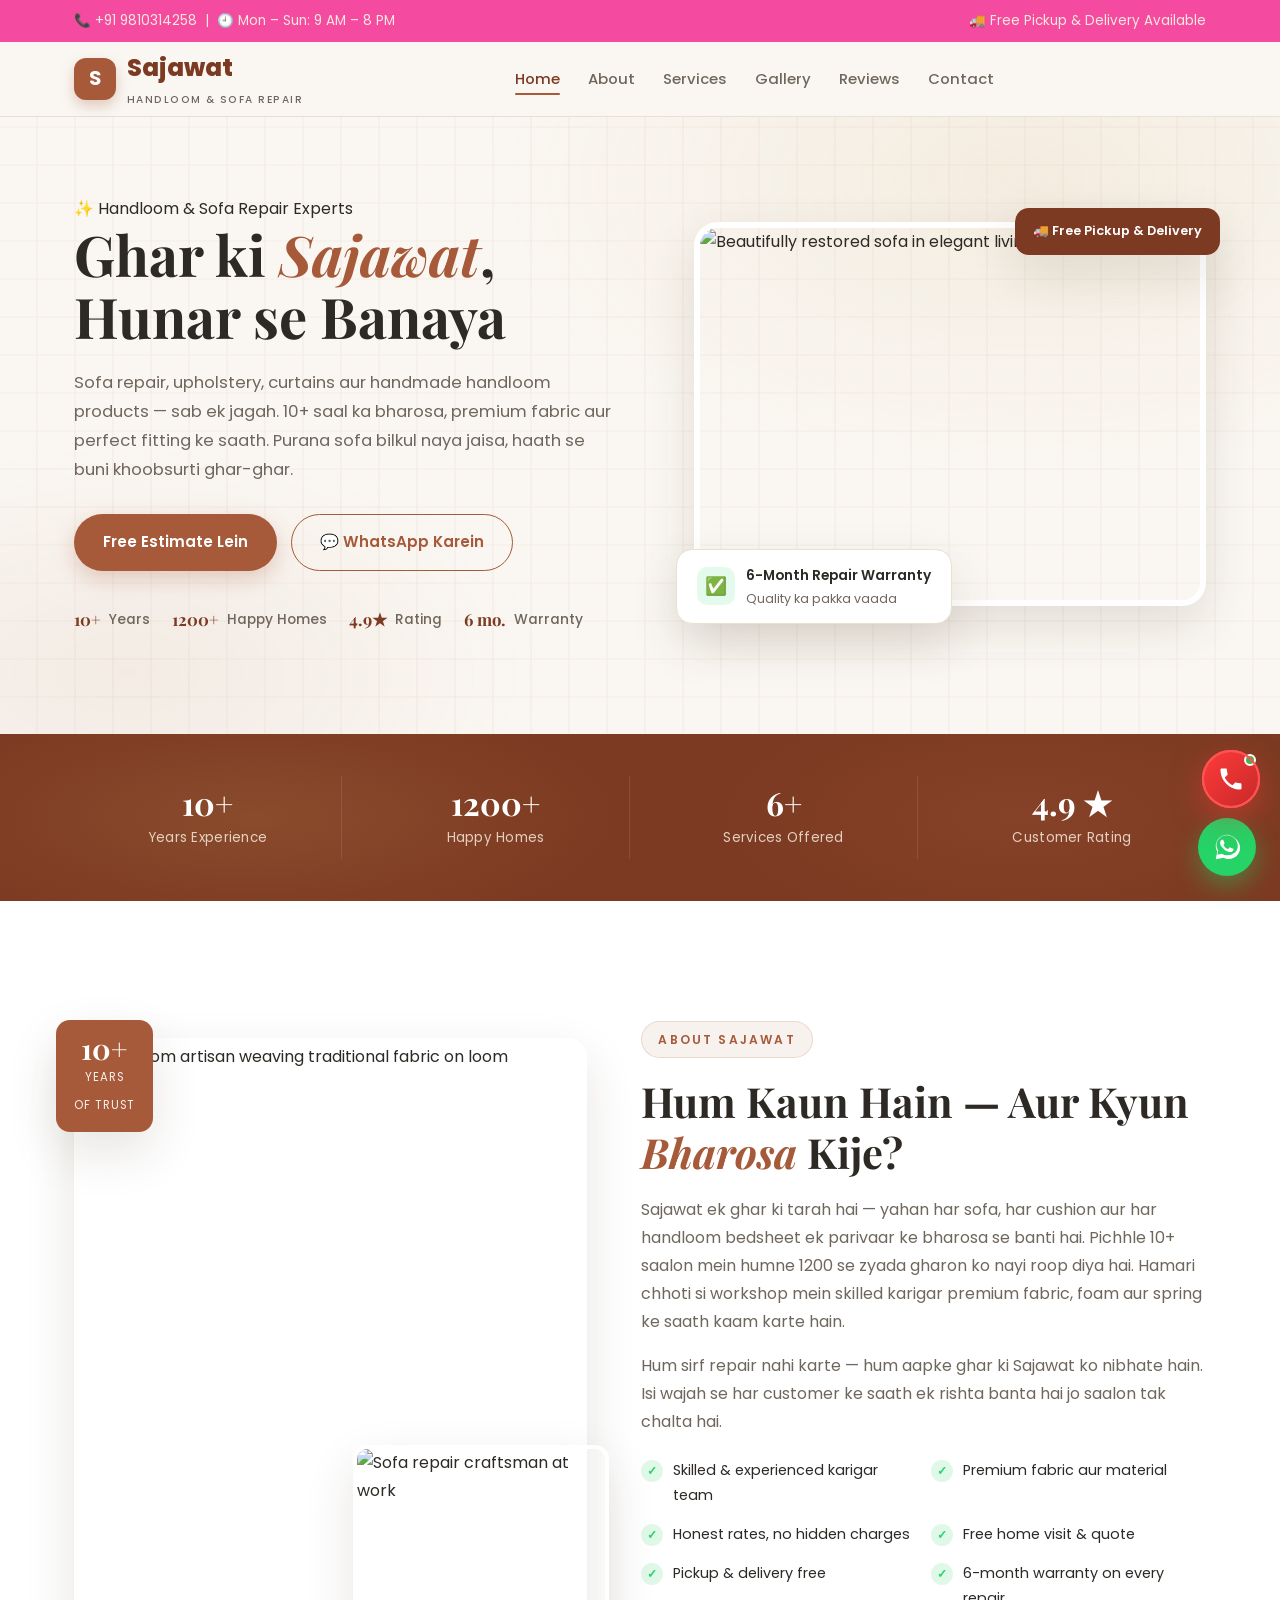
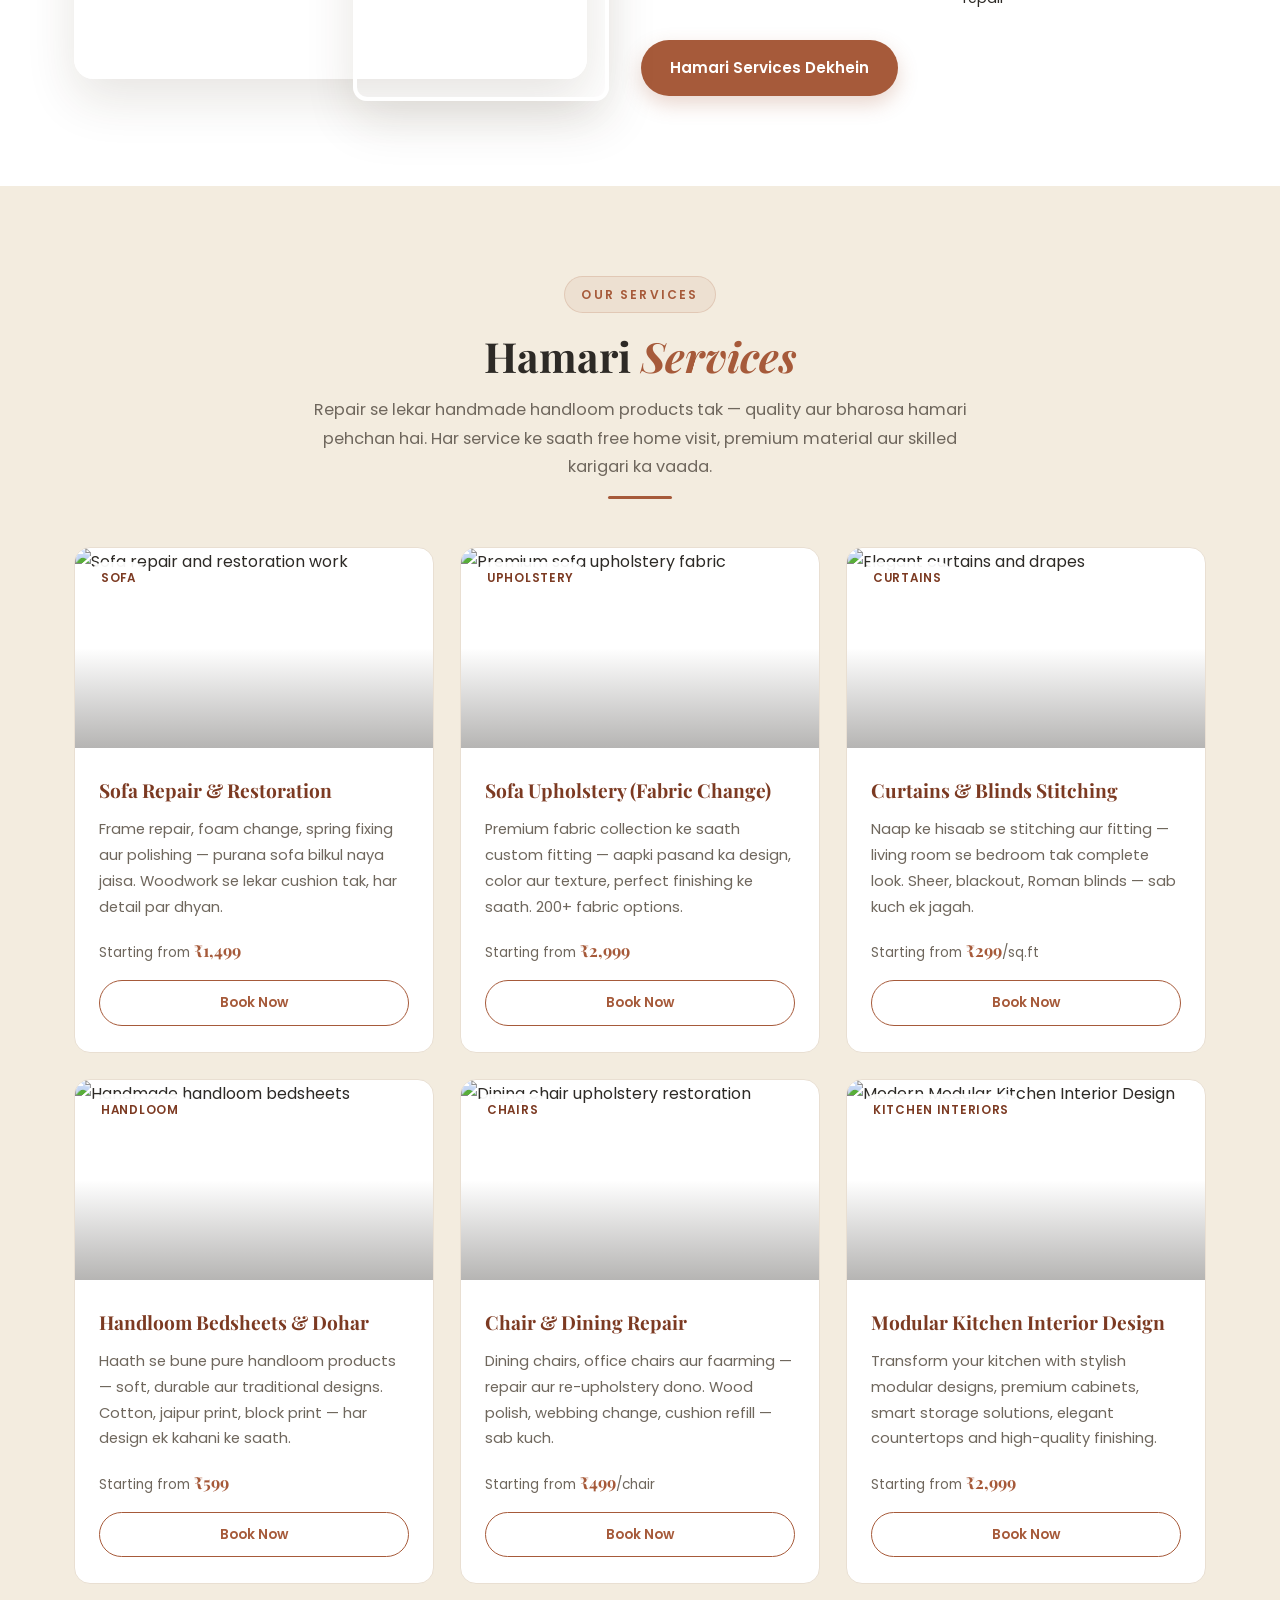
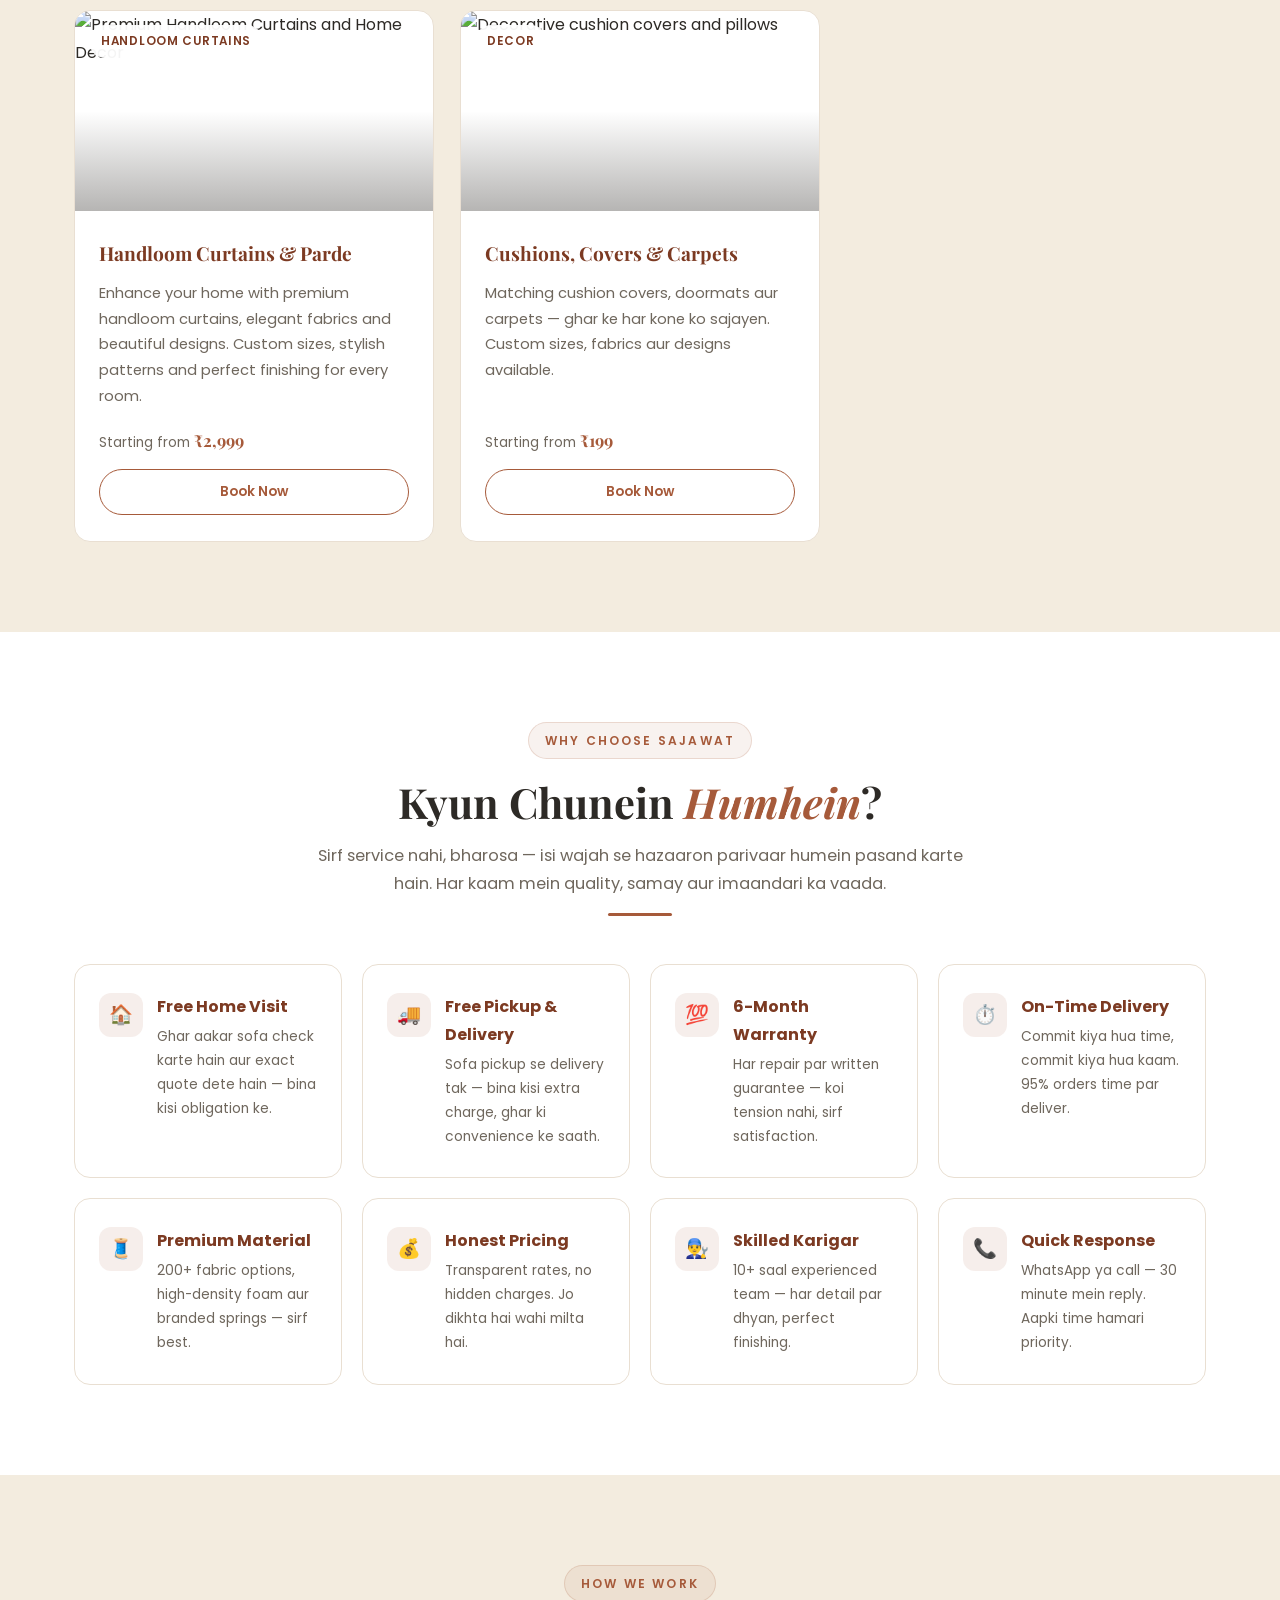
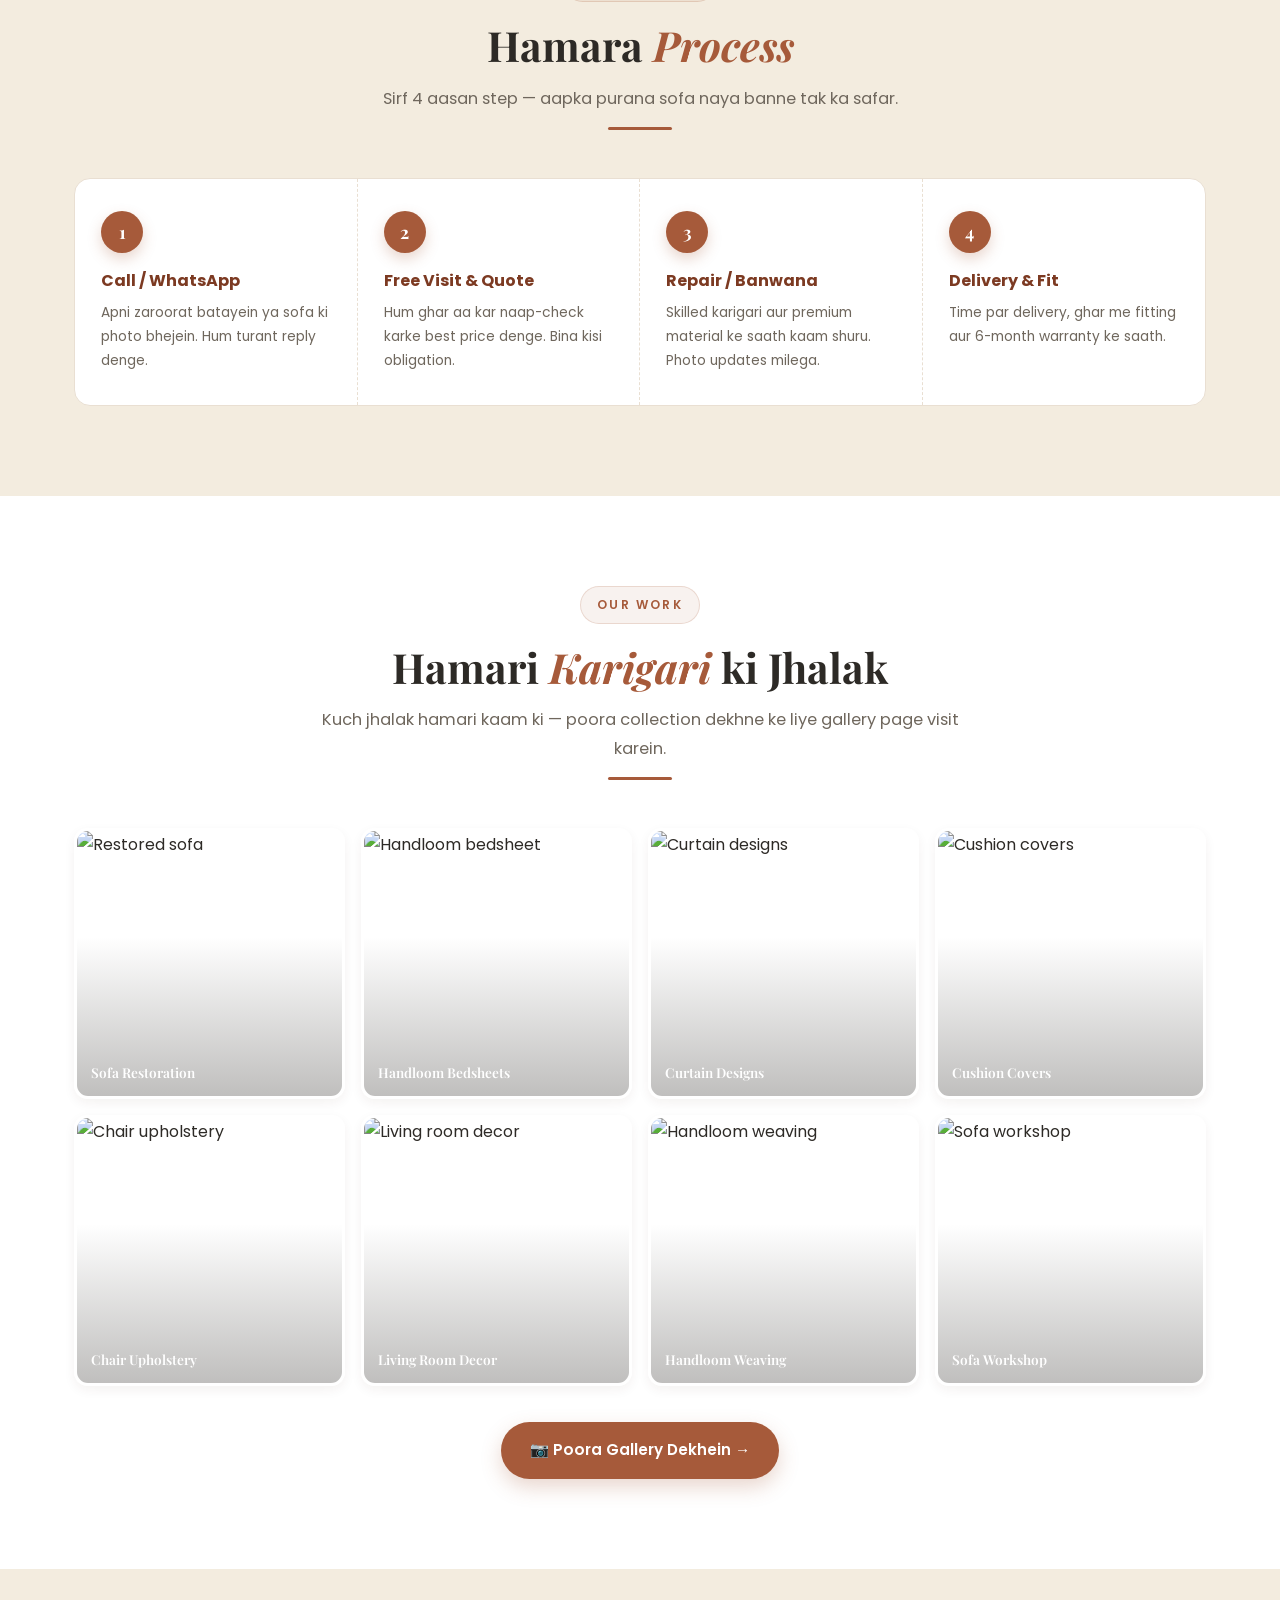
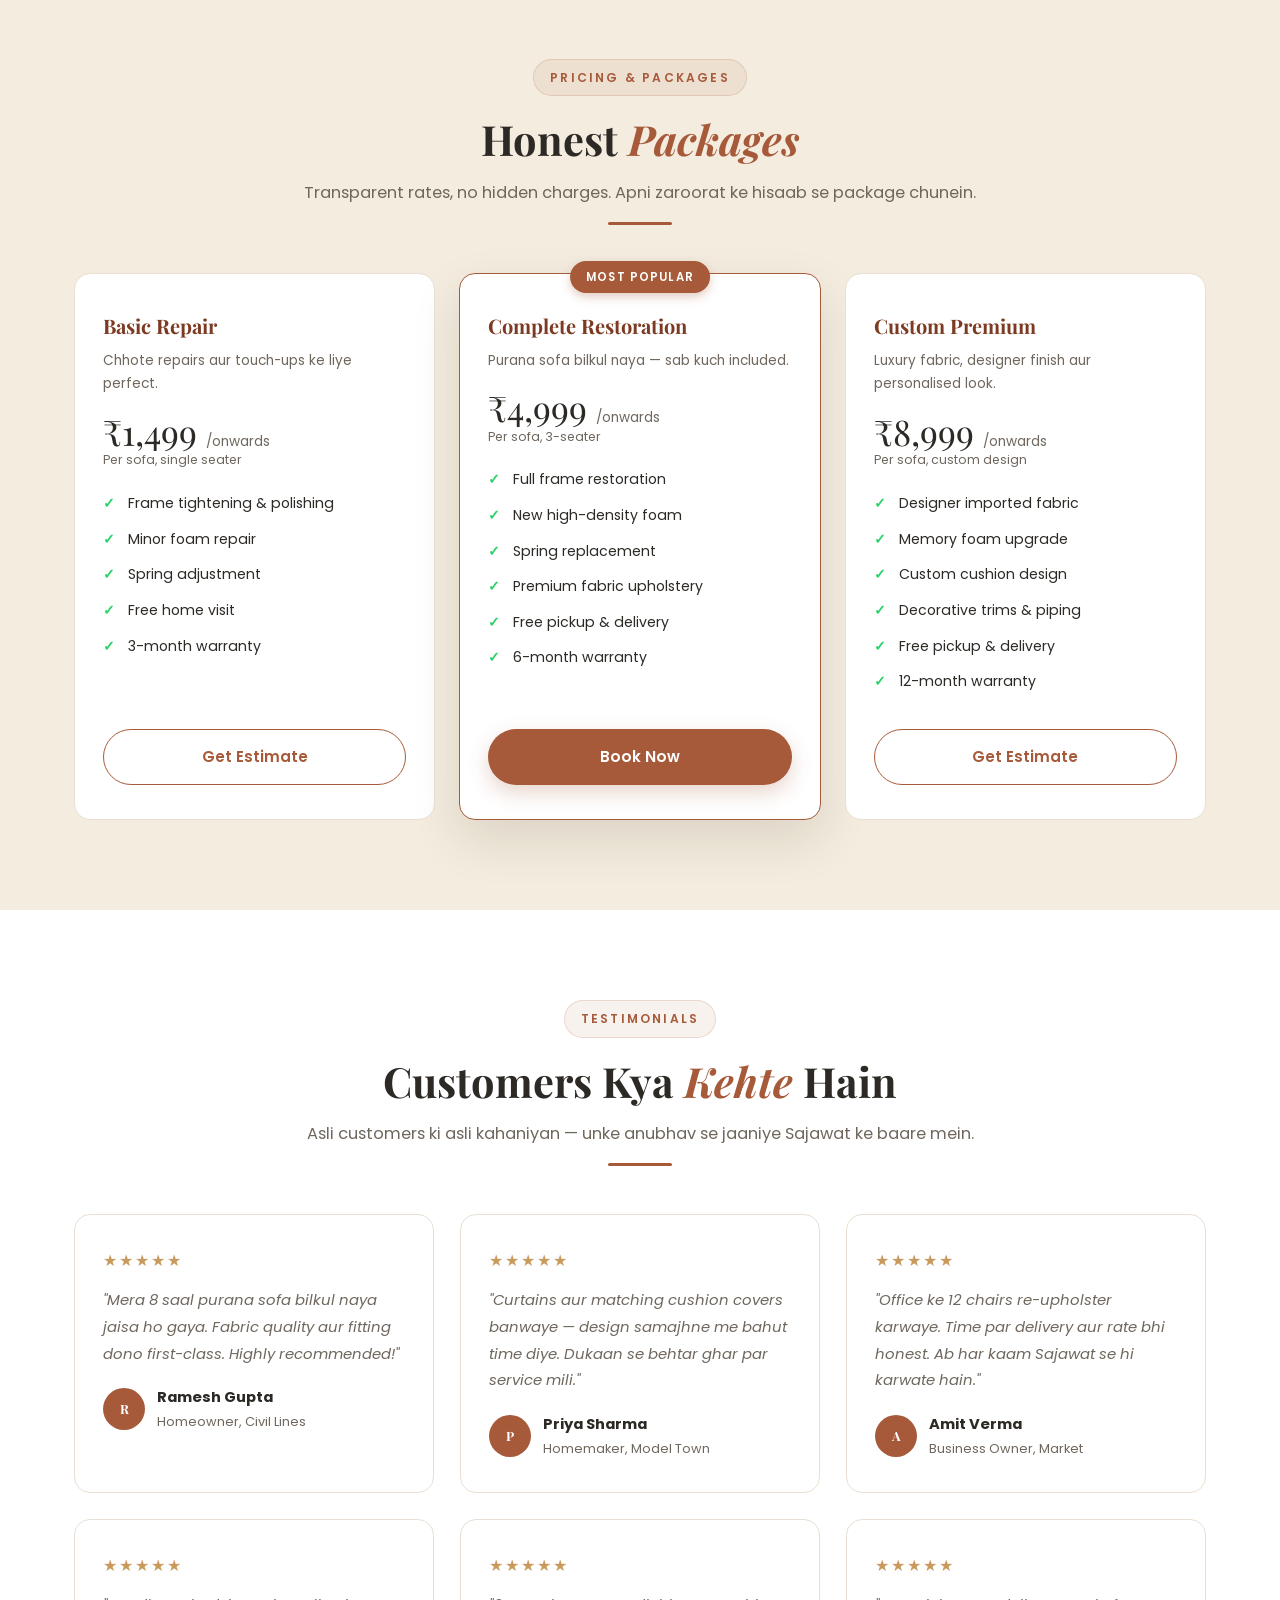
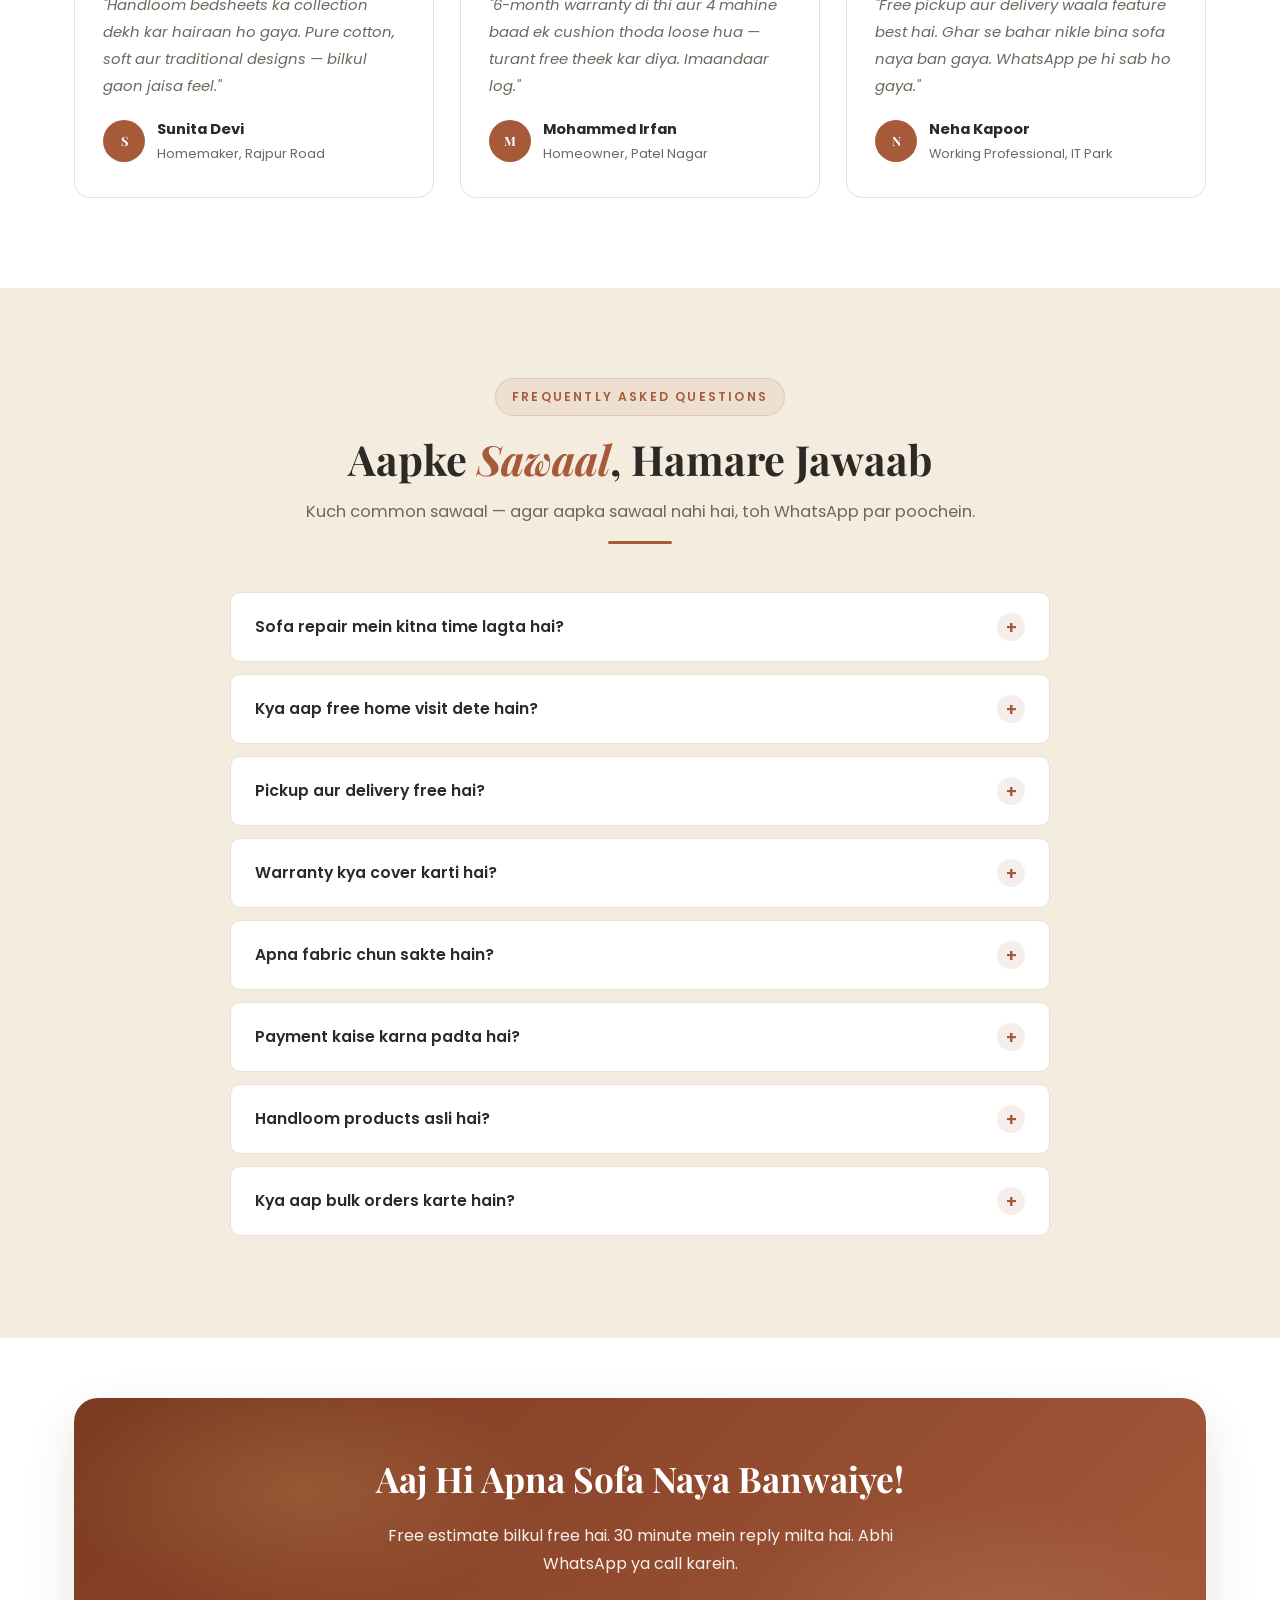
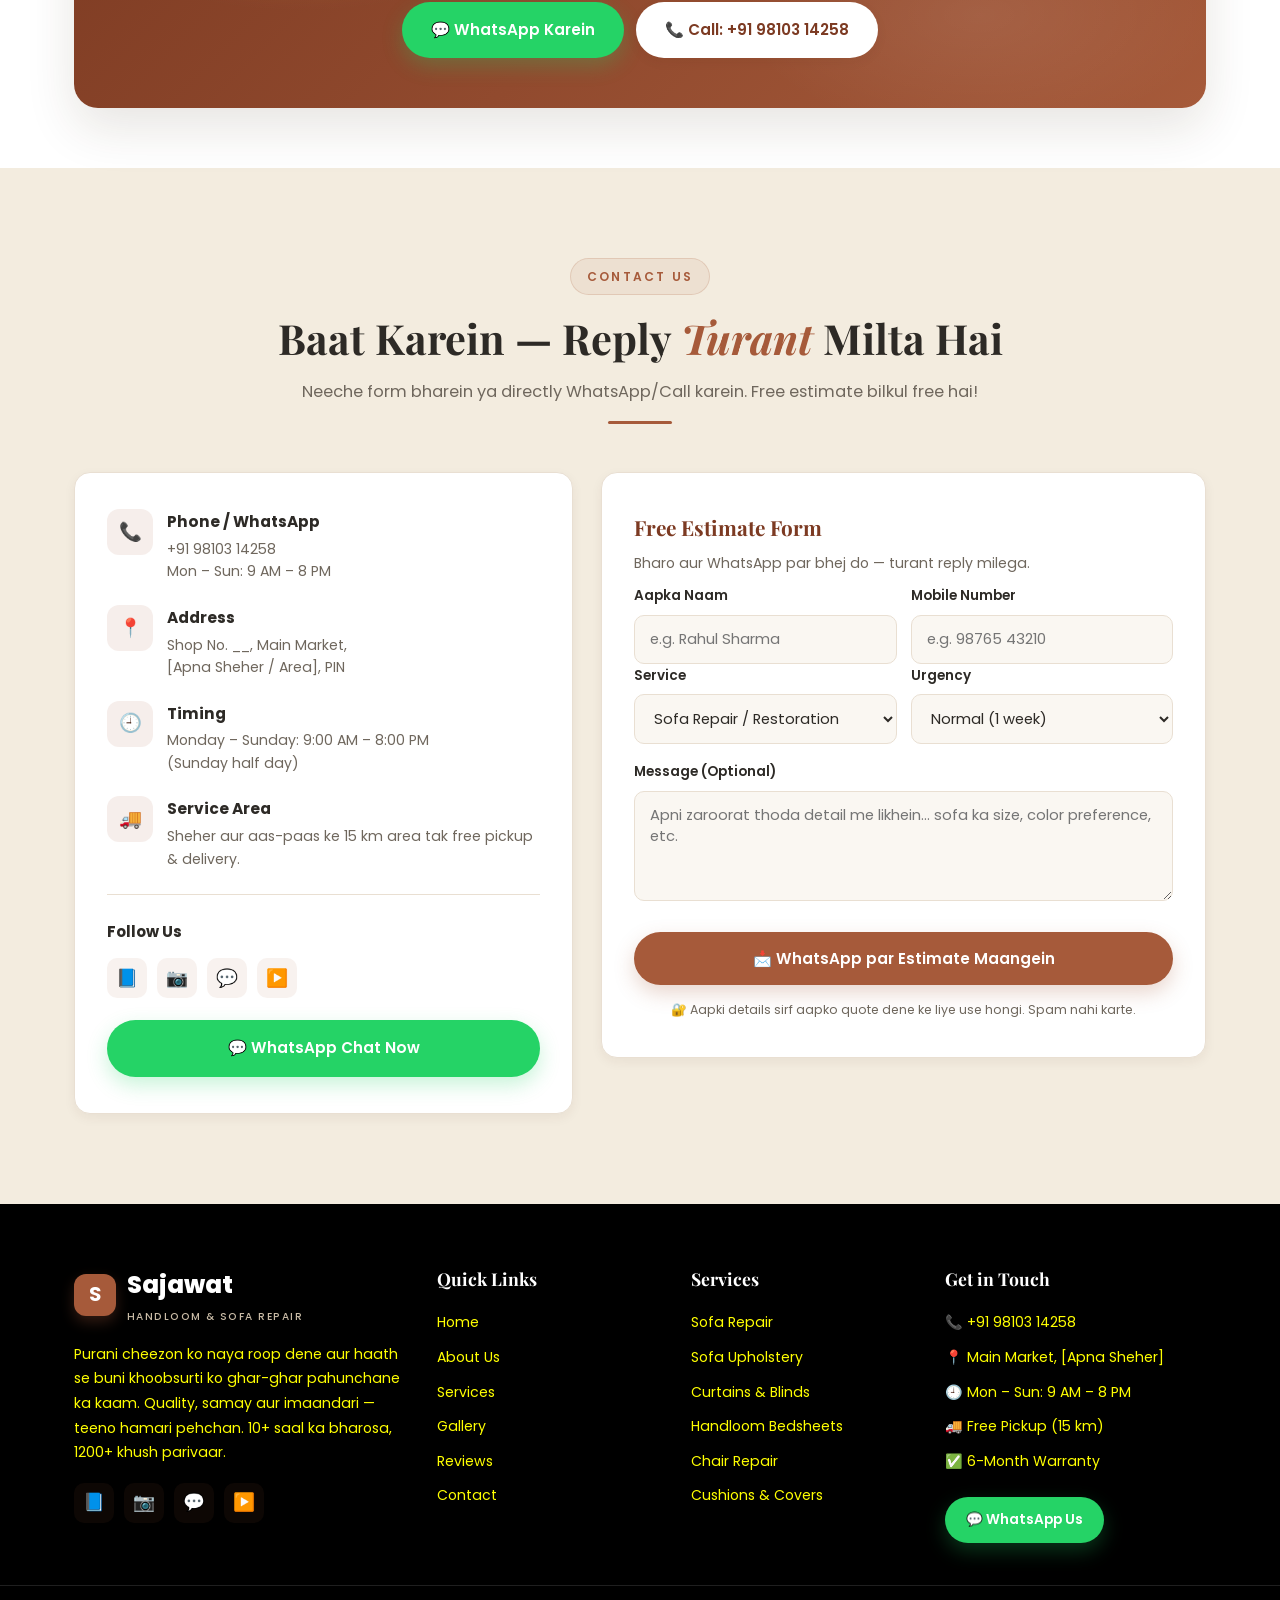
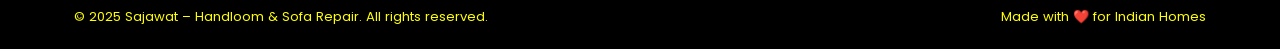
==== commit 4e399a96: "initial commit" ====
--- a/index.html
+++ b/index.html
@@ -11,6 +11,134 @@
 <link rel="preconnect" href="https://fonts.gstatic.com" crossorigin>
 <link href="https://fonts.googleapis.com/css2?family=Playfair+Display:wght@600;700;800&family=Poppins:wght@300;400;500;600;700&display=swap" rel="stylesheet">
 <link rel="stylesheet" href="assets/css/style.css">
+
+<!-- ============ NEW: Call Float + Quote Modal Styles ============ -->
+<style>
+/* -------- Floating Call Button (RED, LIVE pulse) -------- */
+.call-float{
+  position:fixed;right:20px;bottom:92px;z-index:951;
+  width:58px;height:58px;border-radius:50%;
+  background:linear-gradient(135deg,#ff3b3b,#c62828);
+  display:grid;place-items:center;color:#fff;
+  box-shadow:0 10px 30px rgba(229,57,53,.55),0 0 0 0 rgba(229,57,53,.6);
+  transition:transform .3s;
+  text-decoration:none;
+}
+.call-float:hover{transform:scale(1.08) rotate(-6deg)}
+.call-float::before,
+.call-float::after{
+  content:'';position:absolute;inset:0;border-radius:50%;
+  border:2px solid #ff5252;
+  animation:callPing 2s ease-out infinite;
+  pointer-events:none;
+}
+.call-float::after{animation-delay:1s}
+@keyframes callPing{
+  0%   {transform:scale(1);   opacity:.9}
+  80%,100%{transform:scale(1.9);opacity:0}
+}
+.call-float svg{width:28px;height:28px;fill:#fff;position:relative;z-index:2}
+
+/* Live dot indicator */
+.call-float .live-dot{
+  position:absolute;top:4px;right:4px;width:12px;height:12px;
+  background:#4caf50;border-radius:50%;border:2px solid #fff;
+  animation:liveDot 1.2s ease-in-out infinite;
+}
+@keyframes liveDot{
+  0%,100%{transform:scale(1);box-shadow:0 0 0 0 rgba(76,175,80,.7)}
+  50%    {transform:scale(1.15);box-shadow:0 0 0 6px rgba(76,175,80,0)}
+}
+
+/* -------- Quote Modal Overlay -------- */
+.qf-overlay{
+  position:fixed;inset:0;z-index:99998;
+  background:rgba(18,14,11,.78);
+  backdrop-filter:blur(6px);
+  display:none;align-items:center;justify-content:center;
+  padding:20px;
+}
+.qf-overlay.open{display:flex}
+
+/* -------- Quote Modal Box -------- */
+.qf-modal{
+  position:relative;
+  background:#fff;border-radius:20px;
+  width:100%;max-width:480px;max-height:92vh;overflow-y:auto;
+  padding:30px 28px 26px;
+  box-shadow:0 30px 80px rgba(0,0,0,.35);
+  animation:qfPop .32s cubic-bezier(.17,.67,.35,1.2) both;
+}
+@keyframes qfPop{
+  from{transform:translateY(24px) scale(.94);opacity:0}
+  to  {transform:none;opacity:1}
+}
+.qf-close{
+  position:absolute;top:14px;right:14px;
+  width:36px;height:36px;border-radius:50%;
+  border:0;cursor:pointer;
+  background:#f2ebe1;color:#2b2320;
+  font-size:1rem;display:grid;place-items:center;
+  transition:.25s;
+}
+.qf-close:hover{background:#e53935;color:#fff;transform:rotate(90deg)}
+
+.qf-head{margin-bottom:22px;padding-right:34px}
+.qf-head h3{
+  font-family:'Playfair Display',Georgia,serif;
+  font-size:1.5rem;color:#2b2320;margin:0 0 6px;
+}
+.qf-head p{font-size:.86rem;color:#8a7d72;margin:0;font-weight:300}
+
+/* Form fields */
+.qf-form{display:flex;flex-direction:column;gap:14px}
+.qf-field{display:flex;flex-direction:column;gap:6px}
+.qf-field label{
+  font-size:.78rem;font-weight:600;color:#4a3f38;
+  letter-spacing:.02em;text-transform:uppercase;
+}
+.qf-field input,
+.qf-field select,
+.qf-field textarea{
+  font-family:'Poppins',sans-serif;font-size:.92rem;
+  padding:12px 14px;border-radius:10px;
+  border:1.5px solid #e6dccd;background:#faf6f0;color:#2b2320;
+  outline:none;transition:.22s;width:100%;box-sizing:border-box;
+}
+.qf-field input:focus,
+.qf-field select:focus,
+.qf-field textarea:focus{
+  border-color:#b5895a;background:#fff;
+  box-shadow:0 0 0 4px rgba(181,137,90,.15);
+}
+.qf-field textarea{resize:vertical;min-height:72px}
+
+.qf-submit{
+  margin-top:6px;padding:14px 22px;border:0;border-radius:100px;
+  background:#25d366;color:#fff;font-family:inherit;
+  font-size:.95rem;font-weight:600;cursor:pointer;
+  display:flex;align-items:center;justify-content:center;gap:8px;
+  box-shadow:0 8px 20px rgba(37,211,102,.32);
+  transition:.25s;
+}
+.qf-submit:hover{
+  transform:translateY(-2px);
+  box-shadow:0 12px 26px rgba(37,211,102,.45);
+}
+
+.qf-note{
+  font-size:.74rem;color:#8a7d72;text-align:center;
+  margin-top:12px;font-weight:300;
+}
+
+/* Small phones */
+@media(max-width:560px){
+  .qf-modal{padding:24px 20px 20px;border-radius:16px}
+  .qf-head h3{font-size:1.25rem}
+  .call-float{width:52px;height:52px;bottom:88px;right:16px}
+  .call-float svg{width:24px;height:24px}
+}
+</style>
 </head>
 <body>
 
@@ -47,13 +175,13 @@
 <section class="hero" id="home">
   <div class="container">
     <div>
-      <span class="eyebrow bg-light">✨ Handloom &amp; Sofa Repair Experts</span>
-      <h1>Ghar ka <em>Sajawat</em>,<br>Hunar se Banaya</h1>
+      <span class="bg-light">✨ Handloom &amp; Sofa Repair Experts</span>
+      <h1>Ghar ki <em>Sajawat</em>,<br>Hunar se Banaya</h1>
       <p>Sofa repair, upholstery, curtains aur handmade handloom products — sab ek jagah.
          10+ saal ka bharosa, premium fabric aur perfect fitting ke saath.
          Purana sofa bilkul naya jaisa, haath se buni khoobsurti ghar-ghar.</p>
       <div class="hero-cta">
-        <a href="#contact" class="btn btn-primary">Free Estimate Lein</a>
+        <a href="#contact" class="btn btn-primary qf-trigger" data-service="Free Estimate">Free Estimate Lein</a>
         <a href="#" class="btn btn-ghost" onclick="return openWA('Hello Sajawat! Mujhe services ke bare me jankari chahiye.')">💬 WhatsApp Karein</a>
       </div>
       <div class="hero-trust">
@@ -147,7 +275,7 @@
           <p>Frame repair, foam change, spring fixing aur polishing — purana sofa bilkul naya jaisa.
              Woodwork se lekar cushion tak, har detail par dhyan.</p>
           <div class="price">Starting from <b>₹1,499</b></div>
-          <a href="#contact" class="btn btn-ghost btn-sm">Book Now</a>
+          <a href="#contact" class="btn btn-ghost btn-sm qf-trigger" data-service="Sofa Repair & Restoration">Book Now</a>
         </div>
       </div>
 
@@ -161,7 +289,7 @@
           <p>Premium fabric collection ke saath custom fitting — aapki pasand ka design, color aur
              texture, perfect finishing ke saath. 200+ fabric options.</p>
           <div class="price">Starting from <b>₹2,999</b></div>
-          <a href="#contact" class="btn btn-ghost btn-sm">Book Now</a>
+          <a href="#contact" class="btn btn-ghost btn-sm qf-trigger" data-service="Sofa Upholstery">Book Now</a>
         </div>
       </div>
 
@@ -175,7 +303,7 @@
           <p>Naap ke hisaab se stitching aur fitting — living room se bedroom tak complete look.
              Sheer, blackout, Roman blinds — sab kuch ek jagah.</p>
           <div class="price">Starting from <b>₹299</b>/sq.ft</div>
-          <a href="#contact" class="btn btn-ghost btn-sm">Book Now</a>
+          <a href="#contact" class="btn btn-ghost btn-sm qf-trigger" data-service="Curtains & Blinds">Book Now</a>
         </div>
       </div>
 
@@ -189,7 +317,7 @@
           <p>Haath se bune pure handloom products — soft, durable aur traditional designs.
              Cotton, jaipur print, block print — har design ek kahani ke saath.</p>
           <div class="price">Starting from <b>₹599</b></div>
-          <a href="#contact" class="btn btn-ghost btn-sm">Book Now</a>
+          <a href="#contact" class="btn btn-ghost btn-sm qf-trigger" data-service="Handloom Bedsheets & Dohar">Book Now</a>
         </div>
       </div>
 
@@ -203,44 +331,39 @@
           <p>Dining chairs, office chairs aur faarming — repair aur re-upholstery dono.
              Wood polish, webbing change, cushion refill — sab kuch.</p>
           <div class="price">Starting from <b>₹499</b>/chair</div>
-          <a href="#contact" class="btn btn-ghost btn-sm">Book Now</a>
-        </div>
-      </div>
-
-<div class="service-card reveal">
+          <a href="#contact" class="btn btn-ghost btn-sm qf-trigger" data-service="Chair & Dining Repair">Book Now</a>
+        </div>
+      </div>
+
+      <div class="service-card reveal">
         <div class="img">
           <span class="tag">Kitchen Interiors</span>
-           <img src="https://wallter.in/wp-content/uploads/2025/06/wallter-multifunctional-kitchen-smart-hardware-under-50kb.webp"
-         alt="Modern Modular Kitchen Interior Design"
-         loading="lazy"/>
+          <img src="https://wallter.in/wp-content/uploads/2025/06/wallter-multifunctional-kitchen-smart-hardware-under-50kb.webp" alt="Modern Modular Kitchen Interior Design" loading="lazy"/>
         </div>
         <div class="body">
           <h3>Modular Kitchen Interior Design</h3>
-          <p>Transform your kitchen with stylish modular designs, 
-      premium cabinets, smart storage solutions, elegant 
-      countertops and high-quality finishing.</p>
+          <p>Transform your kitchen with stylish modular designs,
+             premium cabinets, smart storage solutions, elegant
+             countertops and high-quality finishing.</p>
           <div class="price">Starting from <b>₹2,999</b></div>
-          <a href="#contact" class="btn btn-ghost btn-sm">Book Now</a>
+          <a href="#contact" class="btn btn-ghost btn-sm qf-trigger" data-service="Modular Kitchen Interior">Book Now</a>
         </div>
       </div>
 
       <div class="service-card reveal">
         <div class="img">
           <span class="tag">Handloom Curtains</span>
-            <img src="https://cpimg.tistatic.com/03753346/b/4/Handloom-Curtains.jpg"
-         alt="Premium Handloom Curtains and Home Decor"
-         loading="lazy"/>
+          <img src="https://cpimg.tistatic.com/03753346/b/4/Handloom-Curtains.jpg" alt="Premium Handloom Curtains and Home Decor" loading="lazy"/>
         </div>
         <div class="body">
-          <h3>Handloom Curtains & Parde</h3>
+          <h3>Handloom Curtains &amp; Parde</h3>
           <p>Enhance your home with premium handloom curtains,
-      elegant fabrics and beautiful designs. Custom sizes,
-      stylish patterns and perfect finishing for every room.</p>
+             elegant fabrics and beautiful designs. Custom sizes,
+             stylish patterns and perfect finishing for every room.</p>
           <div class="price">Starting from <b>₹2,999</b></div>
-          <a href="#contact" class="btn btn-ghost btn-sm">Book Now</a>
-        </div>
-      </div>
-
+          <a href="#contact" class="btn btn-ghost btn-sm qf-trigger" data-service="Handloom Curtains & Parde">Book Now</a>
+        </div>
+      </div>
 
       <div class="service-card reveal">
         <div class="img">
@@ -252,7 +375,7 @@
           <p>Matching cushion covers, doormats aur carpets — ghar ke har kone ko sajayen.
              Custom sizes, fabrics aur designs available.</p>
           <div class="price">Starting from <b>₹199</b></div>
-          <a href="#contact" class="btn btn-ghost btn-sm">Book Now</a>
+          <a href="#contact" class="btn btn-ghost btn-sm qf-trigger" data-service="Cushions, Covers & Carpets">Book Now</a>
         </div>
       </div>
 
@@ -373,7 +496,7 @@
           <li>Free home visit</li>
           <li>3-month warranty</li>
         </ul>
-        <a href="#contact" class="btn btn-ghost">Get Estimate</a>
+        <a href="#contact" class="btn btn-ghost qf-trigger" data-service="Basic Repair Package">Get Estimate</a>
       </div>
 
       <div class="price-card featured reveal">
@@ -390,7 +513,7 @@
           <li>Free pickup &amp; delivery</li>
           <li>6-month warranty</li>
         </ul>
-        <a href="#contact" class="btn btn-primary">Book Now</a>
+        <a href="#contact" class="btn btn-primary qf-trigger" data-service="Complete Restoration Package">Book Now</a>
       </div>
 
       <div class="price-card reveal">
@@ -406,7 +529,7 @@
           <li>Free pickup &amp; delivery</li>
           <li>12-month warranty</li>
         </ul>
-        <a href="#contact" class="btn btn-ghost">Get Estimate</a>
+        <a href="#contact" class="btn btn-ghost qf-trigger" data-service="Custom Premium Package">Get Estimate</a>
       </div>
 
     </div>
@@ -520,7 +643,7 @@
       <p>Free estimate bilkul free hai. 30 minute mein reply milta hai. Abhi WhatsApp ya call karein.</p>
       <div class="btns">
         <a href="#" class="btn btn-wa" onclick="return openWA('Hello Sajawat! Mujhe free estimate chahiye.')">💬 WhatsApp Karein</a>
-        <a href="tel:+9198XXXXXXX" class="btn btn-light">📞 Call: +91 98XXX XXXXX</a>
+        <a href="tel:+919810314258" class="btn btn-light">📞 Call: +91 98103 14258</a>
       </div>
     </div>
   </div>
@@ -538,7 +661,7 @@
     <div class="contact-grid">
 
       <div class="info-card reveal">
-        <div class="info-item"><div class="ico">📞</div><div><b>Phone / WhatsApp</b><p>+91 98XXX XXXXX<br>Mon – Sun: 9 AM – 8 PM</p></div></div>
+        <div class="info-item"><div class="ico">📞</div><div><b>Phone / WhatsApp</b><p>+91 98103 14258<br>Mon – Sun: 9 AM – 8 PM</p></div></div>
         <div class="info-item"><div class="ico">📍</div><div><b>Address</b><p>Shop No. __, Main Market,<br>[Apna Sheher / Area], PIN</p></div></div>
         <div class="info-item"><div class="ico">🕘</div><div><b>Timing</b><p>Monday – Sunday: 9:00 AM – 8:00 PM<br>(Sunday half day)</p></div></div>
         <div class="info-item"><div class="ico">🚚</div><div><b>Service Area</b><p>Sheher aur aas-paas ke 15 km area tak free pickup &amp; delivery.</p></div></div>
@@ -640,7 +763,7 @@
       <div>
         <h4>Get in Touch</h4>
         <ul>
-          <li>📞 +91 98XXX XXXXX</li>
+          <li>📞 +91 98103 14258</li>
           <li>📍 Main Market, [Apna Sheher]</li>
           <li>🕘 Mon – Sun: 9 AM – 8 PM</li>
           <li>🚚 Free Pickup (15 km)</li>
@@ -658,18 +781,156 @@
   </div>
 </footer>
 
+<!-- ============ NEW: Floating Call Button (RED LIVE) ============ -->
+<a href="tel:+919810314258" class="call-float" aria-label="Call Now">
+  <span class="live-dot"></span>
+  <svg viewBox="0 0 24 24" xmlns="http://www.w3.org/2000/svg">
+    <path d="M6.6 10.8c1.4 2.8 3.8 5.1 6.6 6.6l2.2-2.2c.3-.3.7-.4 1-.2 1.1.4 2.3.6 3.6.6.6 0 1 .4 1 1V20c0 .6-.4 1-1 1C10.6 21 3 13.4 3 4c0-.6.4-1 1-1h3.5c.6 0 1 .4 1 1 0 1.2.2 2.4.6 3.6.1.3 0 .7-.2 1l-2.3 2.2z"/>
+  </svg>
+</a>
+
 <!-- WhatsApp Float -->
 <a href="#" class="wa-float" aria-label="WhatsApp" onclick="return openWA('Hello Sajawat! Mujhe service chahiye.')">
   <svg viewBox="0 0 32 32"><path d="M16 3C9.4 3 4 8.4 4 15c0 2.1.6 4.1 1.6 5.9L4 29l8.3-1.6c1.7.9 3.7 1.4 5.7 1.4h.1c6.5 0 11.9-5.4 11.9-12S22.5 3 16 3zm0 21.9c-1.8 0-3.5-.5-5-1.4l-.4-.2-4.9 1 1-4.8-.3-.4c-1-1.6-1.6-3.4-1.6-5.2 0-5.5 4.9-10.4 11.2-10.4S27.5 8.9 27.5 15 22.3 24.9 16 24.9zm5.6-7.4c-.3-.2-1.9-1-2.2-1.1-.3-.1-.5-.2-.8.2-.2.3-.9 1.1-1.1 1.3-.2.2-.4.3-.7.1-.3-.2-1.4-.5-2.6-1.6-1-.9-1.6-2-1.8-2.3-.2-.3 0-.5.1-.7l.5-.6c.2-.2.2-.4.3-.6.1-.2 0-.5 0-.7-.1-.2-.8-1.9-1.1-2.6-.3-.7-.6-.6-.8-.6h-.7c-.2 0-.6.1-.9.4-.3.3-1.2 1.2-1.2 2.9s1.2 3.4 1.4 3.6c.2.2 2.5 3.9 6.1 5.3.9.4 1.5.6 2 .7.9.3 1.7.3 2.3.2.7-.1 2-.9 2.3-1.7.3-.8.3-1.5.2-1.7-.1-.2-.3-.3-.6-.5z"/></svg>
 </a>
 
+<!-- ============ NEW: Quote Modal ============ -->
+<div class="qf-overlay" id="qfOverlay" role="dialog" aria-modal="true" aria-labelledby="qfTitle">
+  <div class="qf-modal">
+    <button class="qf-close" id="qfClose" aria-label="Close">✕</button>
+    <div class="qf-head">
+      <h3 id="qfTitle">Free Estimate Lein</h3>
+      <p>Apni details bharein — hum turant WhatsApp par reply karenge.</p>
+    </div>
+    <form class="qf-form" id="qfForm">
+      <div class="qf-field">
+        <label for="qfName">Aapka Naam *</label>
+        <input type="text" id="qfName" placeholder="e.g. Rahul Sharma" required>
+      </div>
+      <div class="qf-field">
+        <label for="qfPhone">Mobile Number *</label>
+        <input type="tel" id="qfPhone" placeholder="e.g. 98765 43210" required pattern="[0-9]{10}">
+      </div>
+      <div class="qf-field">
+        <label for="qfService">Service</label>
+        <input type="text" id="qfService" placeholder="e.g. Sofa Repair">
+      </div>
+      <div class="qf-field">
+        <label for="qfMsg">Message (Optional)</label>
+        <textarea id="qfMsg" placeholder="Sofa size, color preference, area etc."></textarea>
+      </div>
+      <button type="submit" class="qf-submit">💬 WhatsApp par Bhejein</button>
+      <p class="qf-note">🔐 Aapki details sirf quote dene ke liye use hongi.</p>
+    </form>
+  </div>
+</div>
+
 <script type="application/ld+json">
 {"@context":"https://schema.org","@type":"LocalBusiness","name":"Sajawat - Handloom & Sofa Repair",
 "description":"Sofa repair, upholstery, curtains, handloom bedsheets aur handmade products. Free pickup & delivery, 6-month warranty.",
-"telephone":"+91-98XXXXXXX","priceRange":"₹₹","areaServed":"15 km radius","openingHours":"Mo-Su 09:00-20:00"}
+"telephone":"+91-9810314258","priceRange":"₹₹","areaServed":"15 km radius","openingHours":"Mo-Su 09:00-20:00"}
 </script>
 
 <script src="assets/js/index.js"></script>
 <script src="assets/js/Gallery.js"></script>
+
+<!-- ============ NEW: Quote Modal Logic ============ -->
+<script>
+(function () {
+  'use strict';
+
+  var WA_NUMBER = '919810314258';
+  var overlay   = document.getElementById('qfOverlay');
+  var closeBtn  = document.getElementById('qfClose');
+  var form      = document.getElementById('qfForm');
+  var serviceIn = document.getElementById('qfService');
+  var nameIn    = document.getElementById('qfName');
+  var phoneIn   = document.getElementById('qfPhone');
+  var msgIn     = document.getElementById('qfMsg');
+
+  if (!overlay) return;
+
+  /* ---------- OPEN ---------- */
+  function openQuote(prefillService) {
+    overlay.classList.add('open');
+    document.body.style.overflow = 'hidden';
+    if (prefillService) serviceIn.value = prefillService;
+    setTimeout(function () { nameIn.focus(); }, 120);
+  }
+
+  /* ---------- CLOSE ---------- */
+  function closeQuote() {
+    overlay.classList.remove('open');
+    document.body.style.overflow = '';
+  }
+
+  /* ---------- Intercept Book Now / Get Estimate buttons ---------- */
+  document.querySelectorAll('.qf-trigger, a[href="#contact"]').forEach(function (link) {
+    var txt = (link.textContent || '').toLowerCase();
+    var shouldOpen = link.classList.contains('qf-trigger')
+                     || txt.indexOf('book') !== -1
+                     || txt.indexOf('estimate') !== -1;
+    if (!shouldOpen) return;
+
+    link.addEventListener('click', function (e) {
+      e.preventDefault();
+      e.stopPropagation();
+
+      // service name: data-service attribute or from nearest card heading
+      var svc = link.getAttribute('data-service') || '';
+      if (!svc) {
+        var card = link.closest('.service-card, .price-card');
+        if (card) {
+          var h = card.querySelector('h3');
+          if (h) svc = h.textContent.trim();
+        }
+      }
+      openQuote(svc);
+    });
+  });
+
+  /* ---------- Controls ---------- */
+  closeBtn.addEventListener('click', closeQuote);
+  overlay.addEventListener('click', function (e) {
+    if (e.target === overlay) closeQuote();
+  });
+  document.addEventListener('keydown', function (e) {
+    if (e.key === 'Escape' && overlay.classList.contains('open')) closeQuote();
+  });
+
+  /* ---------- Submit → WhatsApp ---------- */
+  form.addEventListener('submit', function (e) {
+    e.preventDefault();
+
+    var name  = nameIn.value.trim();
+    var phone = phoneIn.value.trim();
+    var svc   = serviceIn.value.trim();
+    var msg   = msgIn.value.trim();
+
+    if (!name || !phone) {
+      alert('Kripya apna naam aur mobile number bharein.');
+      return;
+    }
+
+    var text  = 'Hello Sajawat! 🙏\n\n';
+    text += '*Free Estimate Request*\n';
+    text += '👤 Name: ' + name + '\n';
+    text += '📞 Phone: ' + phone + '\n';
+    if (svc) text += '🛠️ Service: ' + svc + '\n';
+    if (msg) text += '📝 Message: ' + msg + '\n';
+
+    window.open(
+      'https://wa.me/' + WA_NUMBER + '?text=' + encodeURIComponent(text),
+      '_blank'
+    );
+
+    form.reset();
+    closeQuote();
+  });
+
+  console.log('[QuoteModal] Ready');
+})();
+</script>
+
 </body>
 </html>
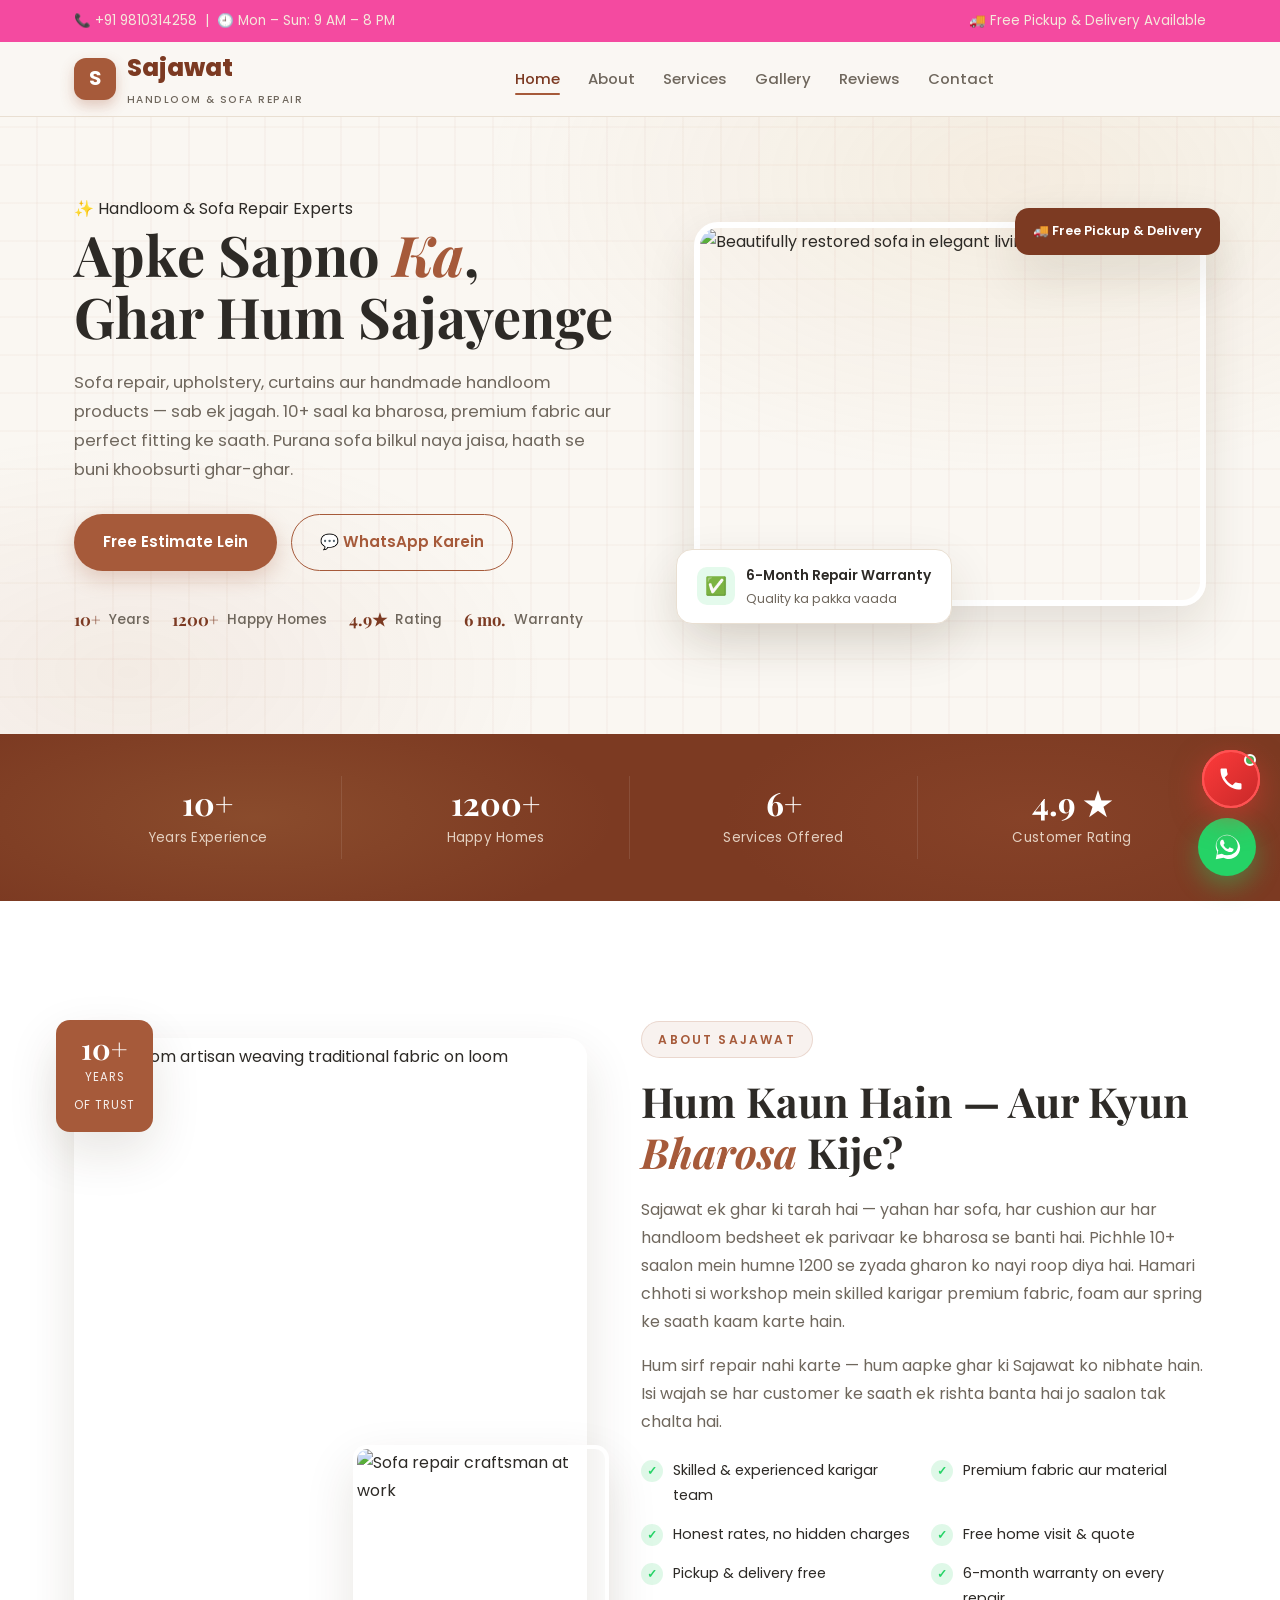
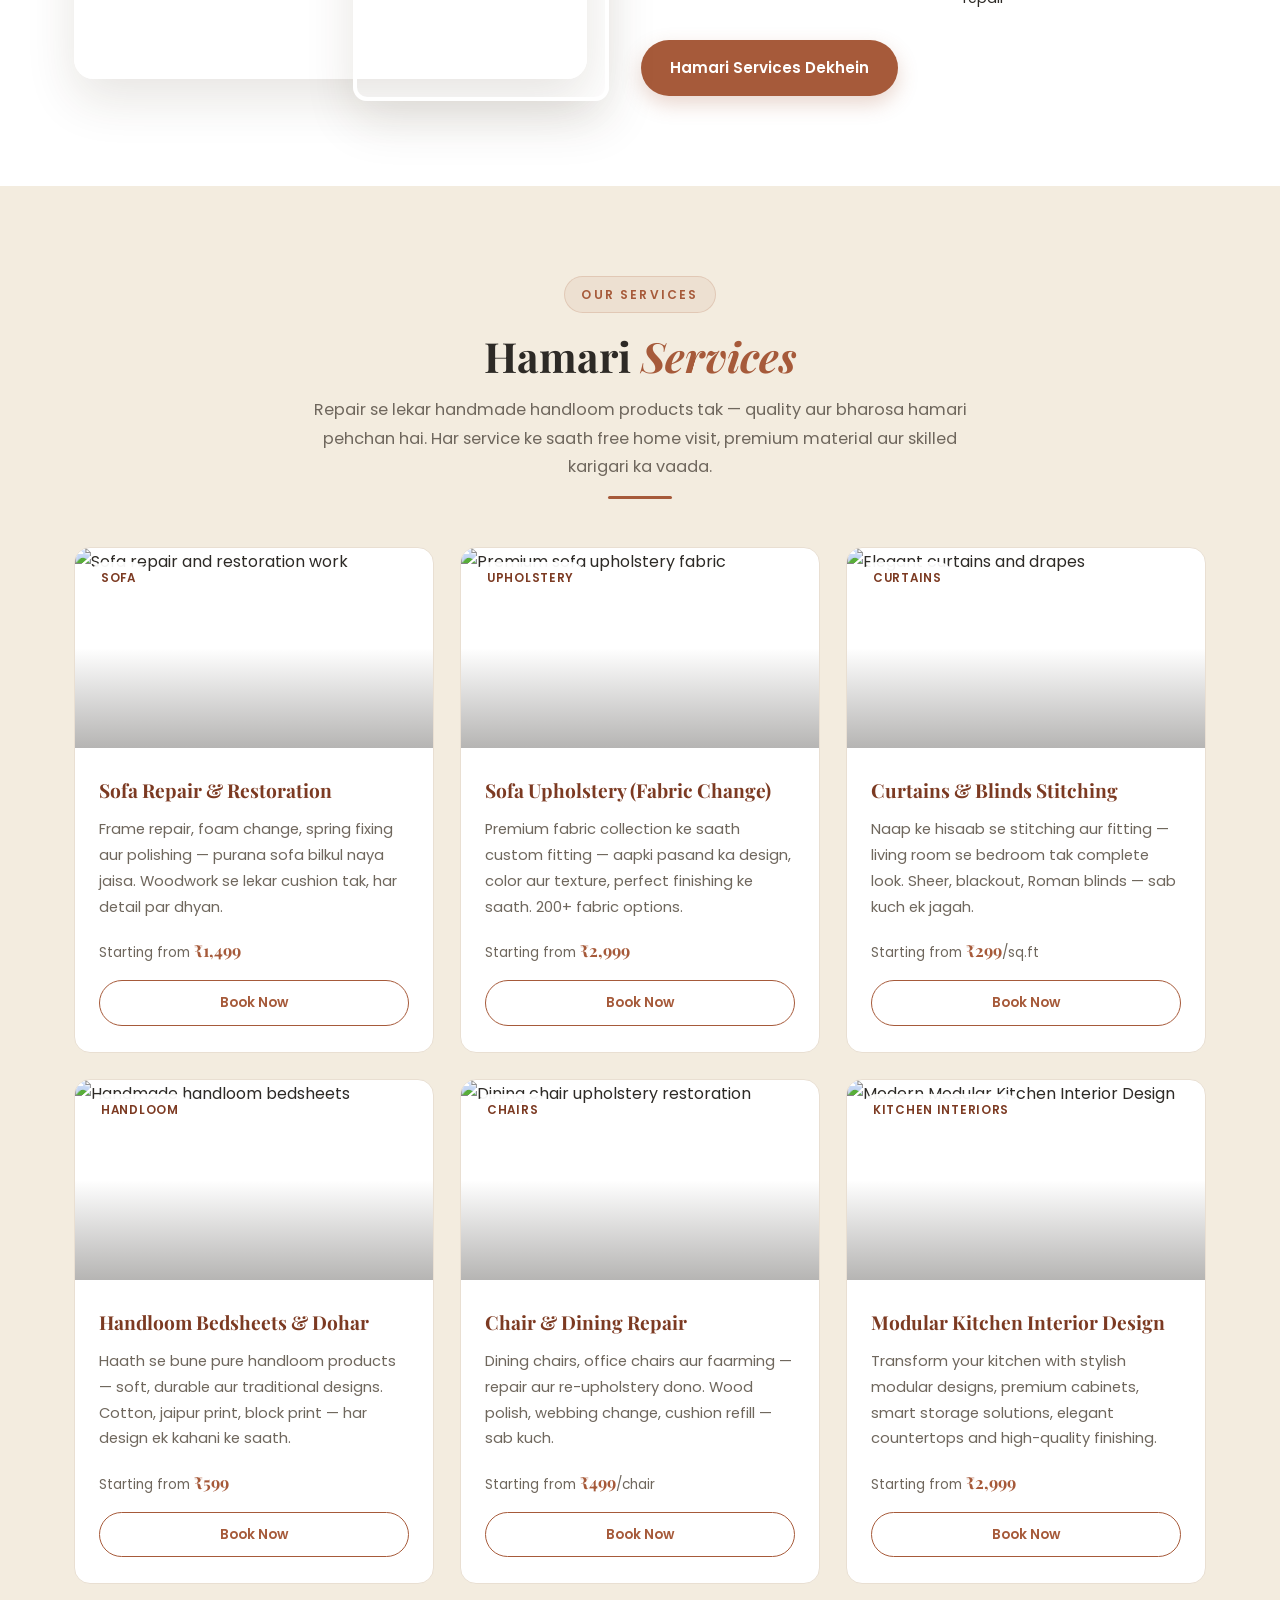
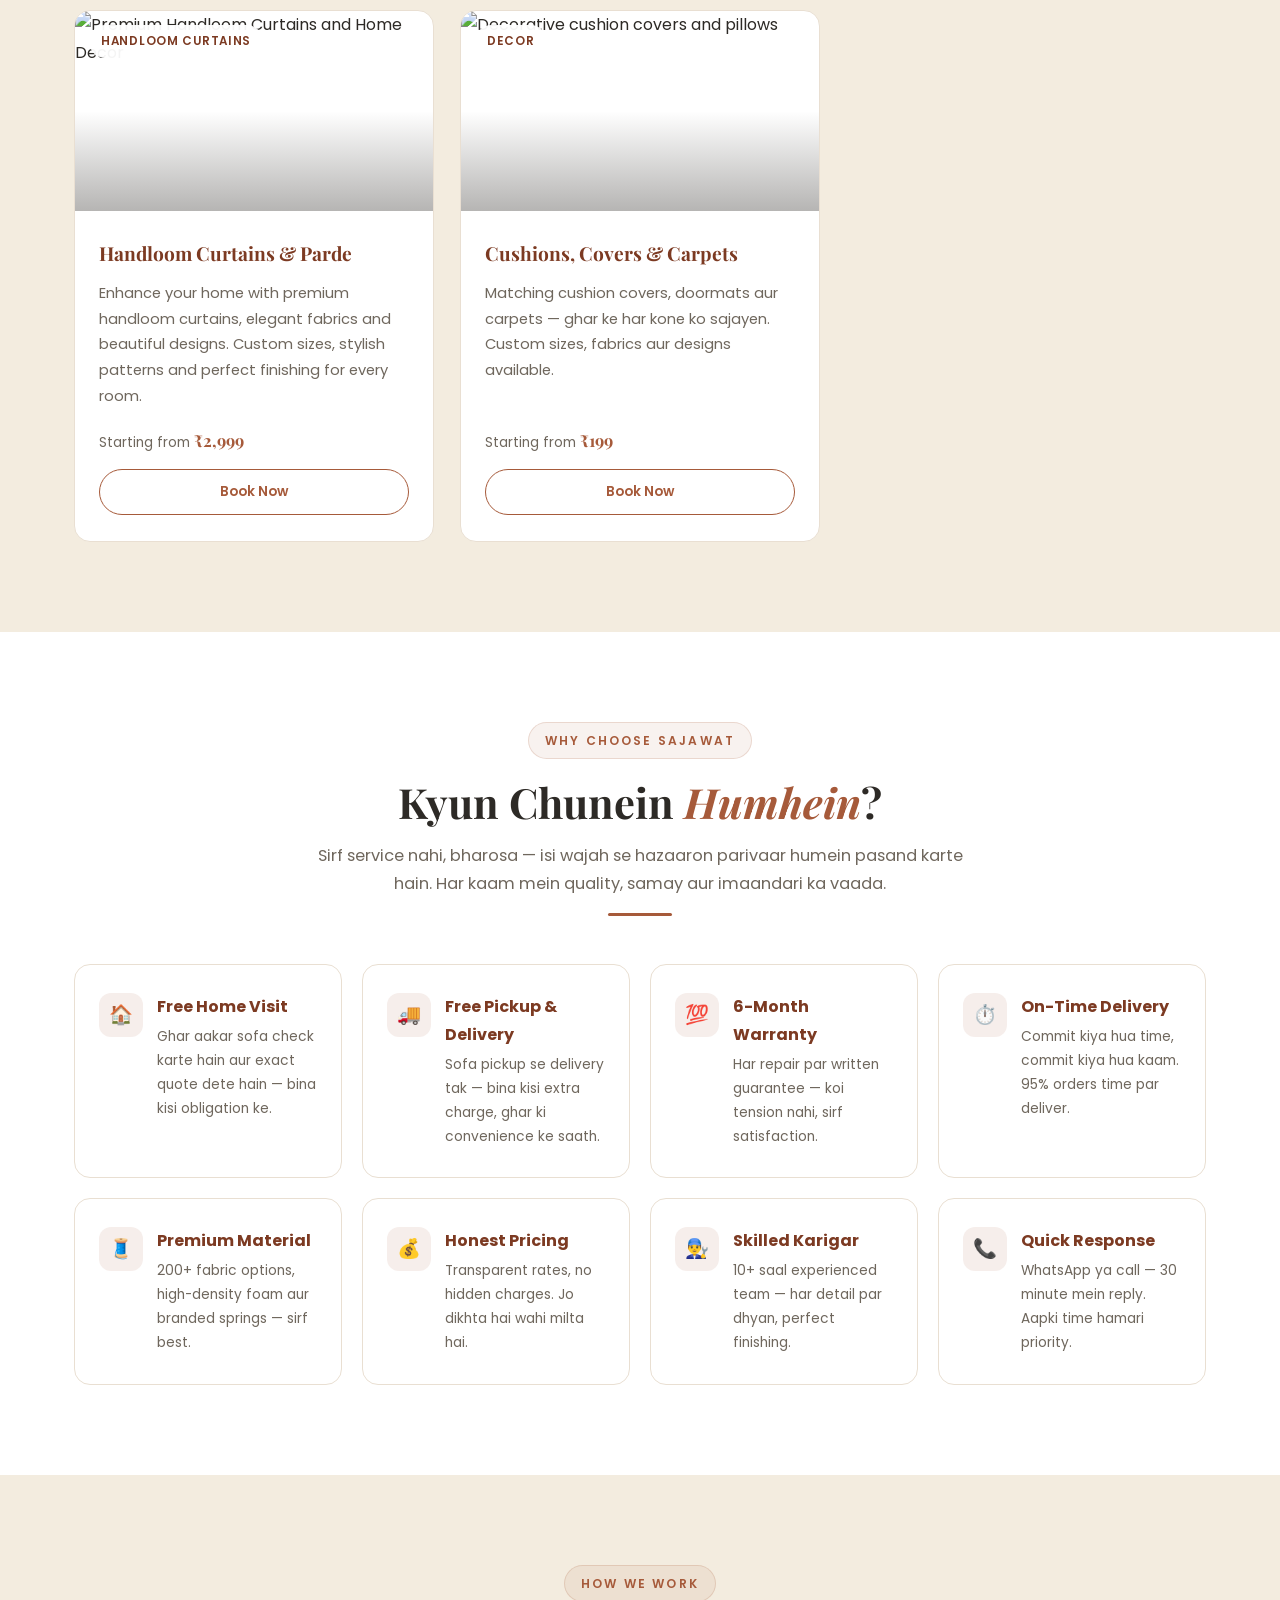
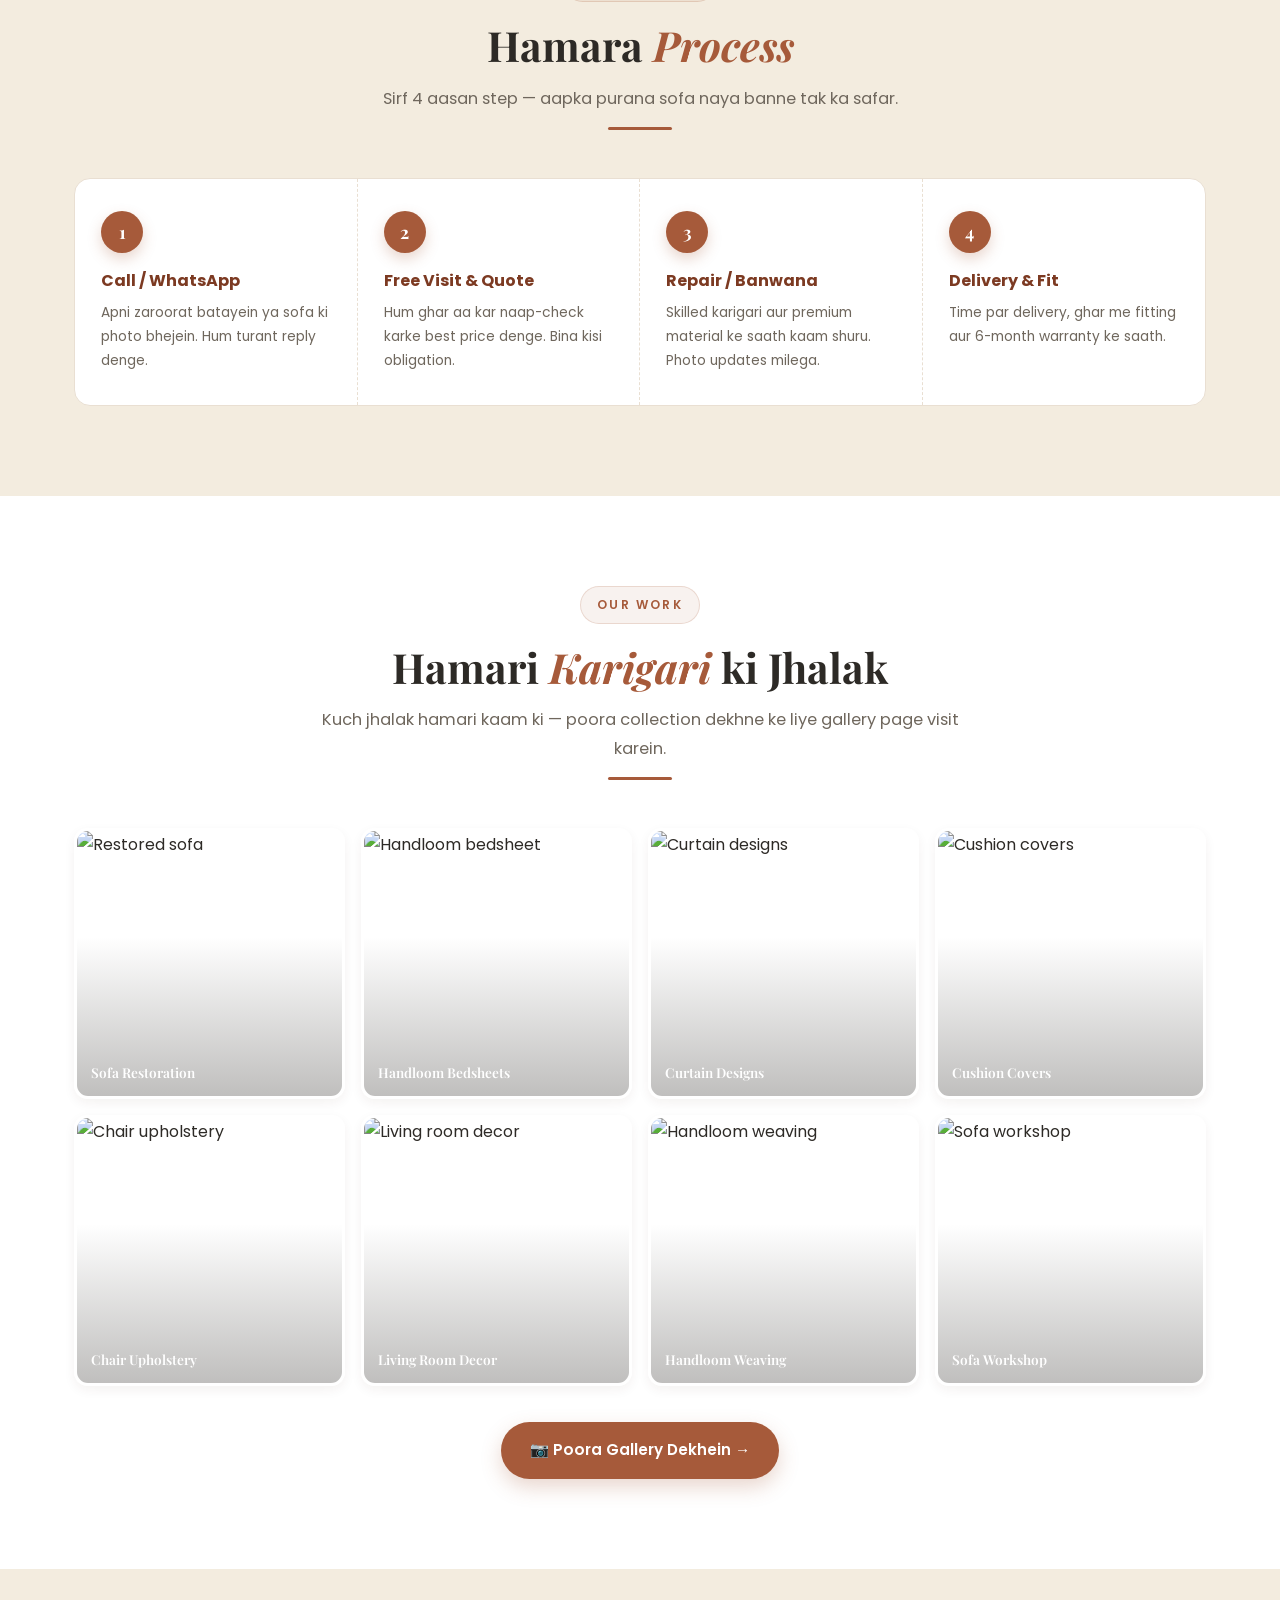
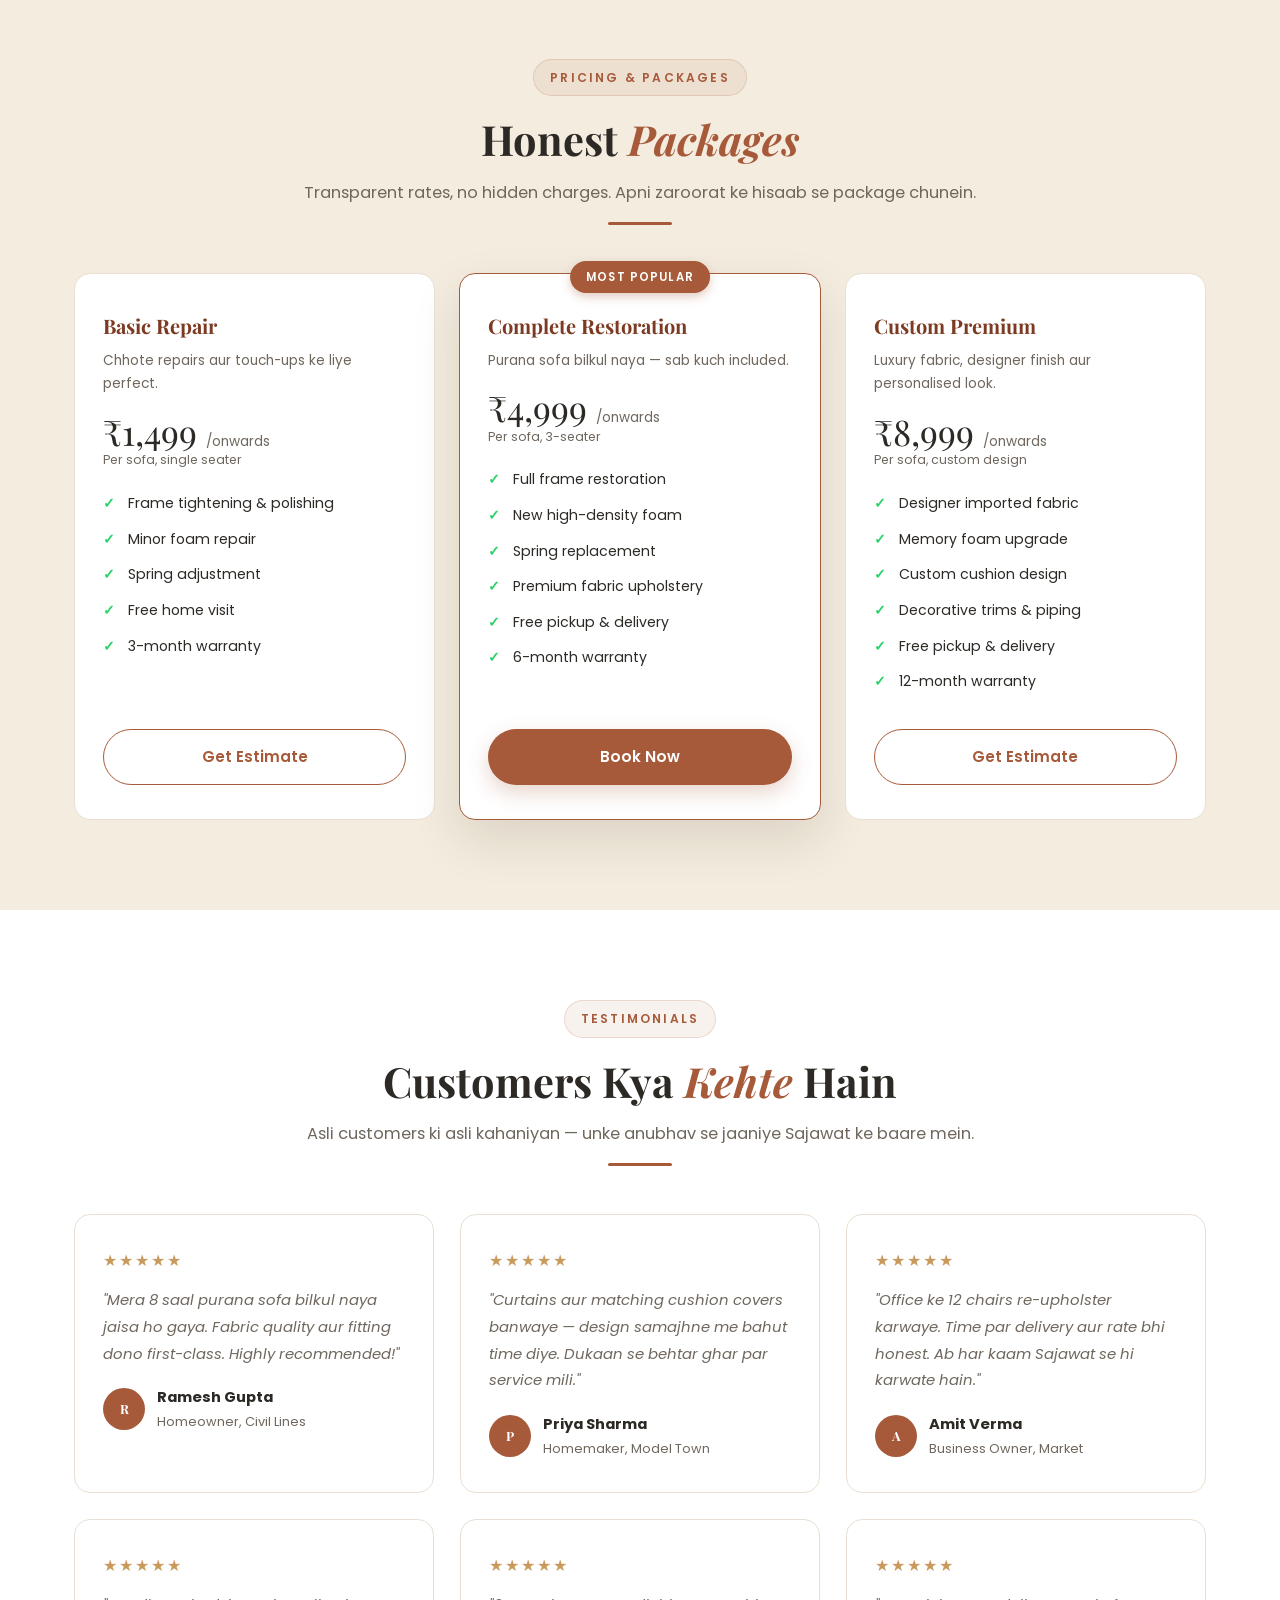
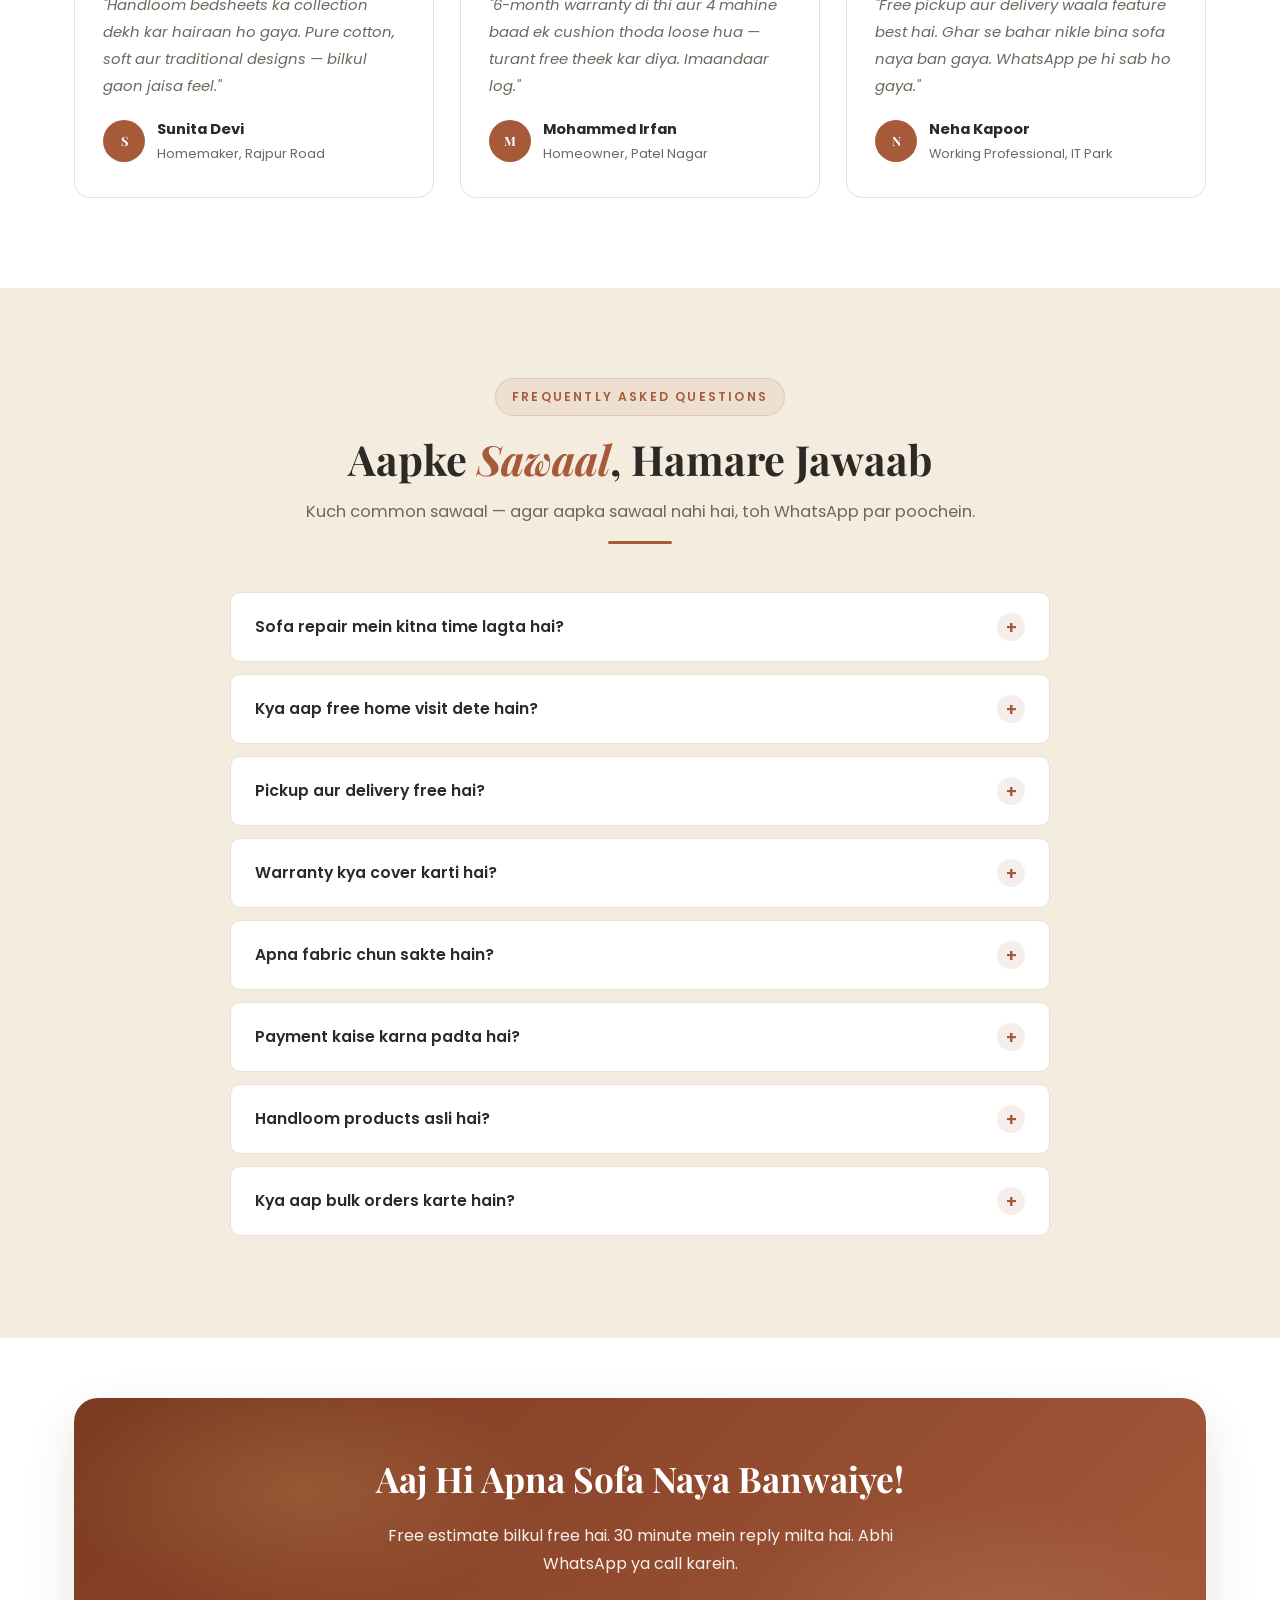
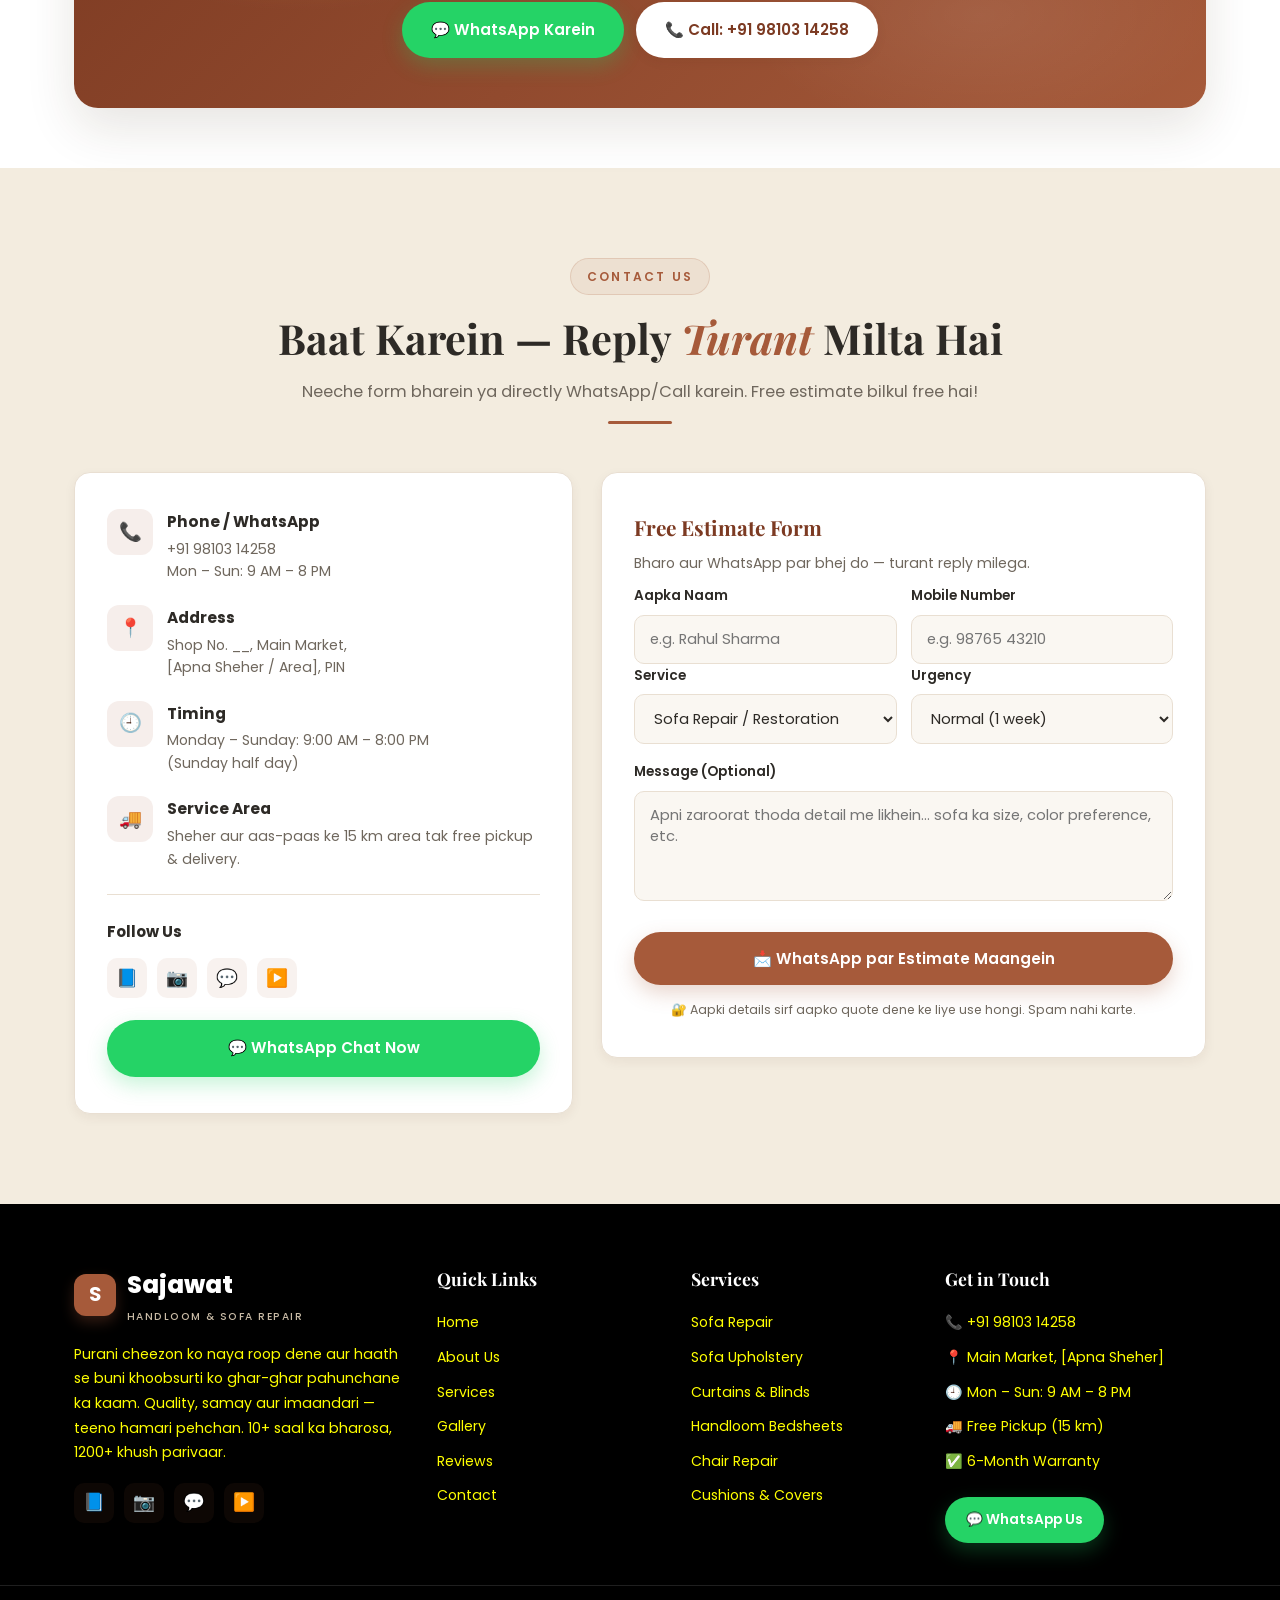
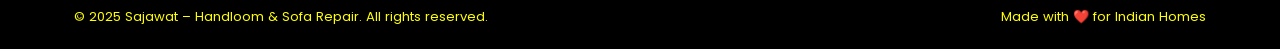
==== commit 8e6f752b: "initial commit" ====
--- a/index.html
+++ b/index.html
@@ -161,7 +161,7 @@
       <li><a href="index.html" class="active">Home</a></li>
       <li><a href="about.html">About</a></li>
       <li><a href="index.html#services">Services</a></li>
-      <li><a href="gallery.html">Gallery</a></li>
+      <li><a href="Gallery.html">Gallery</a></li>
       <li><a href="index.html#reviews">Reviews</a></li>
       <li><a href="index.html#contact">Contact</a></li>
     </ul>
@@ -176,7 +176,7 @@
   <div class="container">
     <div>
       <span class="bg-light">✨ Handloom &amp; Sofa Repair Experts</span>
-      <h1>Ghar ki <em>Sajawat</em>,<br>Hunar se Banaya</h1>
+      <h1>Apke Sapno <em>Ka</em>,<br>Ghar Hum Sajayenge</h1>
       <p>Sofa repair, upholstery, curtains aur handmade handloom products — sab ek jagah.
          10+ saal ka bharosa, premium fabric aur perfect fitting ke saath.
          Purana sofa bilkul naya jaisa, haath se buni khoobsurti ghar-ghar.</p>
@@ -800,7 +800,6 @@
     <button class="qf-close" id="qfClose" aria-label="Close">✕</button>
     <div class="qf-head">
       <h3 id="qfTitle">Free Estimate Lein</h3>
-      <p>Apni details bharein — hum turant WhatsApp par reply karenge.</p>
     </div>
     <form class="qf-form" id="qfForm">
       <div class="qf-field">
--- a/assets/css/style.css
+++ b/assets/css/style.css
@@ -589,3 +589,256 @@
   .price-card.featured{transform:none}
   .price-card.featured:hover{transform:translateY(-6px)}
 }
+
+
+
+/* =========================================================
+   GALLERY SECTION — Filters + Grid + Lightbox
+   ========================================================= */
+
+/* ---------- Filter buttons ---------- */
+.gallery-filters {
+  display: flex;
+  flex-wrap: wrap;
+  gap: 10px;
+  justify-content: center;
+  margin-bottom: 14px;
+}
+
+.filter-btn {
+  font-family: inherit;
+  font-size: .85rem;
+  font-weight: 500;
+  padding: 11px 20px;
+  border-radius: 100px;
+  border: 1px solid var(--line, #e6dccd);
+  background: #fff;
+  color: var(--ink-soft, #4a3f38);
+  cursor: pointer;
+  transition: .25s;
+}
+.filter-btn:hover {
+  border-color: var(--accent, #b5895a);
+  color: var(--accent-dark, #9a6f42);
+  transform: translateY(-1px);
+}
+.filter-btn.active {
+  background: var(--ink, #2b2320);
+  border-color: var(--ink, #2b2320);
+  color: #fff;
+  box-shadow: var(--shadow, 0 10px 30px rgba(43,35,32,.10));
+}
+
+/* ---------- Counter text ---------- */
+.gallery-count {
+  text-align: center;
+  font-size: .82rem;
+  color: var(--muted, #8a7d72);
+  margin: 0 0 28px;
+  letter-spacing: .03em;
+}
+.gallery-count b {
+  color: var(--accent-dark, #9a6f42);
+  font-weight: 600;
+}
+
+/* ---------- Grid ---------- */
+.gallery-grid {
+  display: grid;
+  grid-template-columns: repeat(4, 1fr);
+  grid-auto-rows: 212px;
+  gap: 16px;
+}
+
+.gitem {
+  position: relative;
+  overflow: hidden;
+  border-radius: 14px;
+  background: var(--cream-2, #f2ebe1);
+  border: 1px solid var(--line, #e6dccd);
+  cursor: pointer;
+  transition: transform .3s, box-shadow .3s;
+}
+.gitem.tall { grid-row: span 2; }
+
+.gitem img {
+  width: 100%;
+  height: 100%;
+  object-fit: cover;
+  display: block;
+  transition: transform .55s ease;
+}
+.gitem:hover {
+  transform: translateY(-4px);
+  box-shadow: var(--shadow, 0 10px 30px rgba(43,35,32,.10));
+}
+.gitem:hover img { transform: scale(1.07); }
+
+.gitem:focus-visible {
+  outline: 3px solid var(--accent, #b5895a);
+  outline-offset: 3px;
+}
+
+/* ---------- Caption overlay ---------- */
+.gitem .meta {
+  position: absolute;
+  left: 0; right: 0; bottom: 0;
+  padding: 30px 14px 13px;
+  color: #fff;
+  background: linear-gradient(to top,
+    rgba(20,16,13,.9),
+    rgba(20,16,13,.35) 55%,
+    transparent);
+  display: flex;
+  flex-direction: column;
+  gap: 1px;
+  opacity: 0;
+  transform: translateY(10px);
+  transition: .3s;
+}
+.gitem .meta b {
+  font-size: .86rem;
+  font-weight: 600;
+  letter-spacing: .01em;
+}
+.gitem .meta span {
+  font-size: .72rem;
+  opacity: .82;
+  font-weight: 300;
+}
+.gitem:hover .meta { opacity: 1; transform: none; }
+
+/* ---------- Zoom icon ---------- */
+.zoom-ic {
+  position: absolute;
+  top: 12px; right: 12px;
+  z-index: 2;
+  width: 34px; height: 34px;
+  border-radius: 50%;
+  background: rgba(255,255,255,.92);
+  color: var(--ink, #2b2320);
+  display: grid;
+  place-items: center;
+  font-size: .85rem;
+  opacity: 0;
+  transform: scale(.6);
+  transition: .3s;
+}
+.gitem:hover .zoom-ic { opacity: 1; transform: scale(1); }
+
+/* ---------- Filter hidden / fade-in ---------- */
+.gitem.is-hidden { display: none !important; }
+
+@keyframes gFadeUp {
+  from { opacity: 0; transform: translateY(10px); }
+  to   { opacity: 1; transform: none; }
+}
+.gitem.fade { animation: gFadeUp .35s ease both; }
+
+/* =========================================================
+   LIGHTBOX
+   ========================================================= */
+.lightbox {
+  position: fixed;
+  inset: 0;
+  z-index: 9999;
+  display: none;
+  align-items: center;
+  justify-content: center;
+  background: rgba(18,14,11,.95);
+  backdrop-filter: blur(6px);
+  padding: 24px;
+}
+.lightbox.open { display: flex; }
+
+.lightbox .stage {
+  position: relative;
+  width: 100%;
+  max-width: 1000px;
+  text-align: center;
+}
+
+.lightbox img {
+  max-width: 100%;
+  max-height: 76vh;
+  display: block;
+  margin: 0 auto;
+  border-radius: 12px;
+  box-shadow: var(--shadow-lg, 0 25px 60px rgba(43,35,32,.22));
+  background: #111;
+}
+
+.lb-close,
+.lb-prev,
+.lb-next {
+  position: absolute;
+  z-index: 3;
+  border: 0;
+  cursor: pointer;
+  width: 48px; height: 48px;
+  border-radius: 50%;
+  background: rgba(255,255,255,.14);
+  color: #fff;
+  font-size: 1.5rem;
+  line-height: 1;
+  display: grid;
+  place-items: center;
+  transition: .25s;
+}
+.lb-close:hover,
+.lb-prev:hover,
+.lb-next:hover {
+  background: var(--accent, #b5895a);
+  transform: scale(1.06);
+}
+
+.lb-close {
+  position: fixed;
+  top: 18px; right: 18px;
+  font-size: 1.15rem;
+}
+.lb-prev { left: -6px;  top: 50%; transform: translateY(-50%); }
+.lb-next { right: -6px; top: 50%; transform: translateY(-50%); }
+.lb-prev:hover { transform: translateY(-50%) scale(1.06); }
+.lb-next:hover { transform: translateY(-50%) scale(1.06); }
+
+.lb-cap {
+  color: #fff;
+  font-size: .92rem;
+  margin-top: 16px;
+  font-weight: 400;
+}
+.lb-counter {
+  color: #b8ab9d;
+  font-size: .78rem;
+  margin-top: 6px;
+  letter-spacing: .08em;
+}
+
+/* =========================================================
+   GALLERY RESPONSIVE
+   ========================================================= */
+@media (max-width: 1100px) {
+  .gallery-grid { grid-template-columns: repeat(3, 1fr); grid-auto-rows: 200px; }
+}
+
+@media (max-width: 820px) {
+  .gallery-grid { grid-template-columns: repeat(2, 1fr); grid-auto-rows: 190px; }
+}
+
+@media (max-width: 560px) {
+  .gallery-grid { grid-template-columns: repeat(2, 1fr); grid-auto-rows: 150px; gap: 10px; }
+  .gitem { border-radius: 11px; }
+  .gitem .meta b    { font-size: .76rem; }
+  .gitem .meta span { font-size: .66rem; }
+  .lb-prev, .lb-next { width: 40px; height: 40px; font-size: 1.25rem; }
+  .lb-prev { left: 2px; }
+  .lb-next { right: 2px; }
+  .filter-btn { font-size: .78rem; padding: 9px 15px; }
+}
+
+/* Touch devices: captions always visible */
+@media (hover: none) {
+  .gitem .meta { opacity: 1; transform: none; }
+  .zoom-ic { display: none; }
+}
